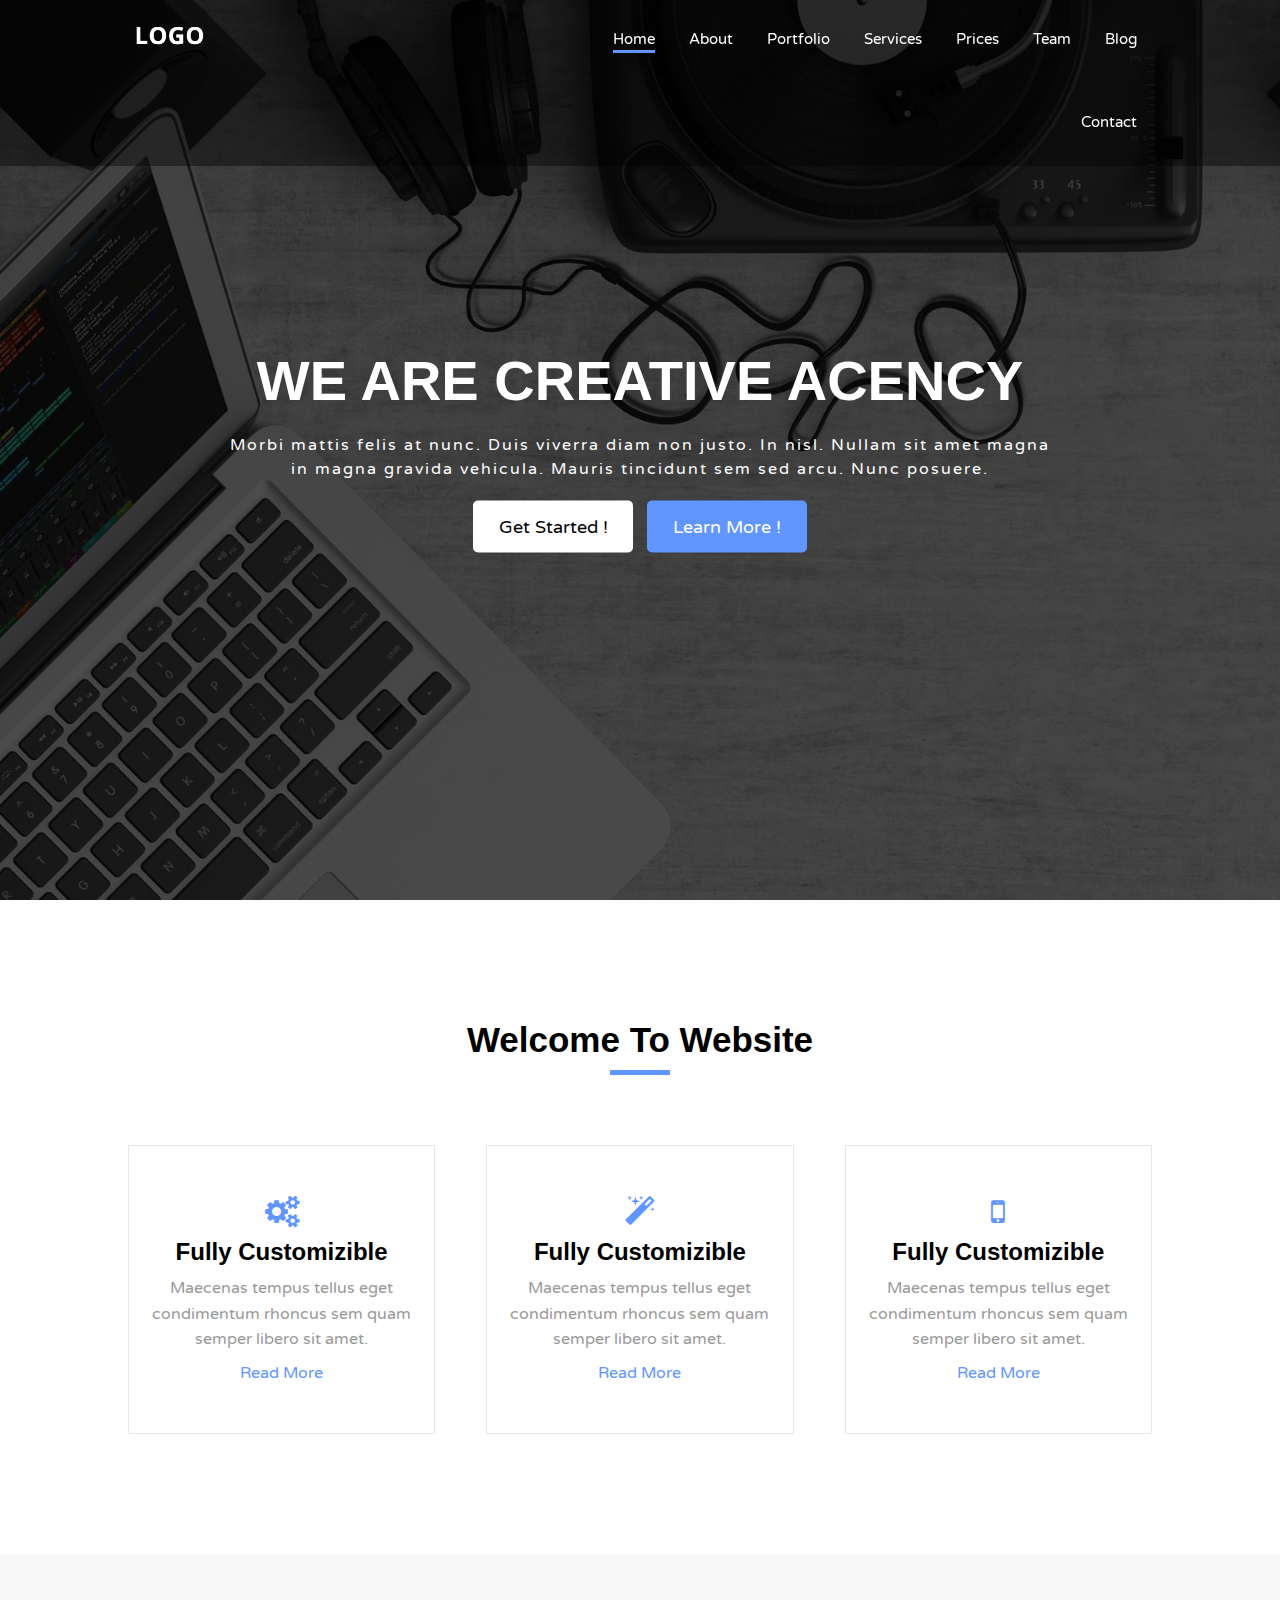
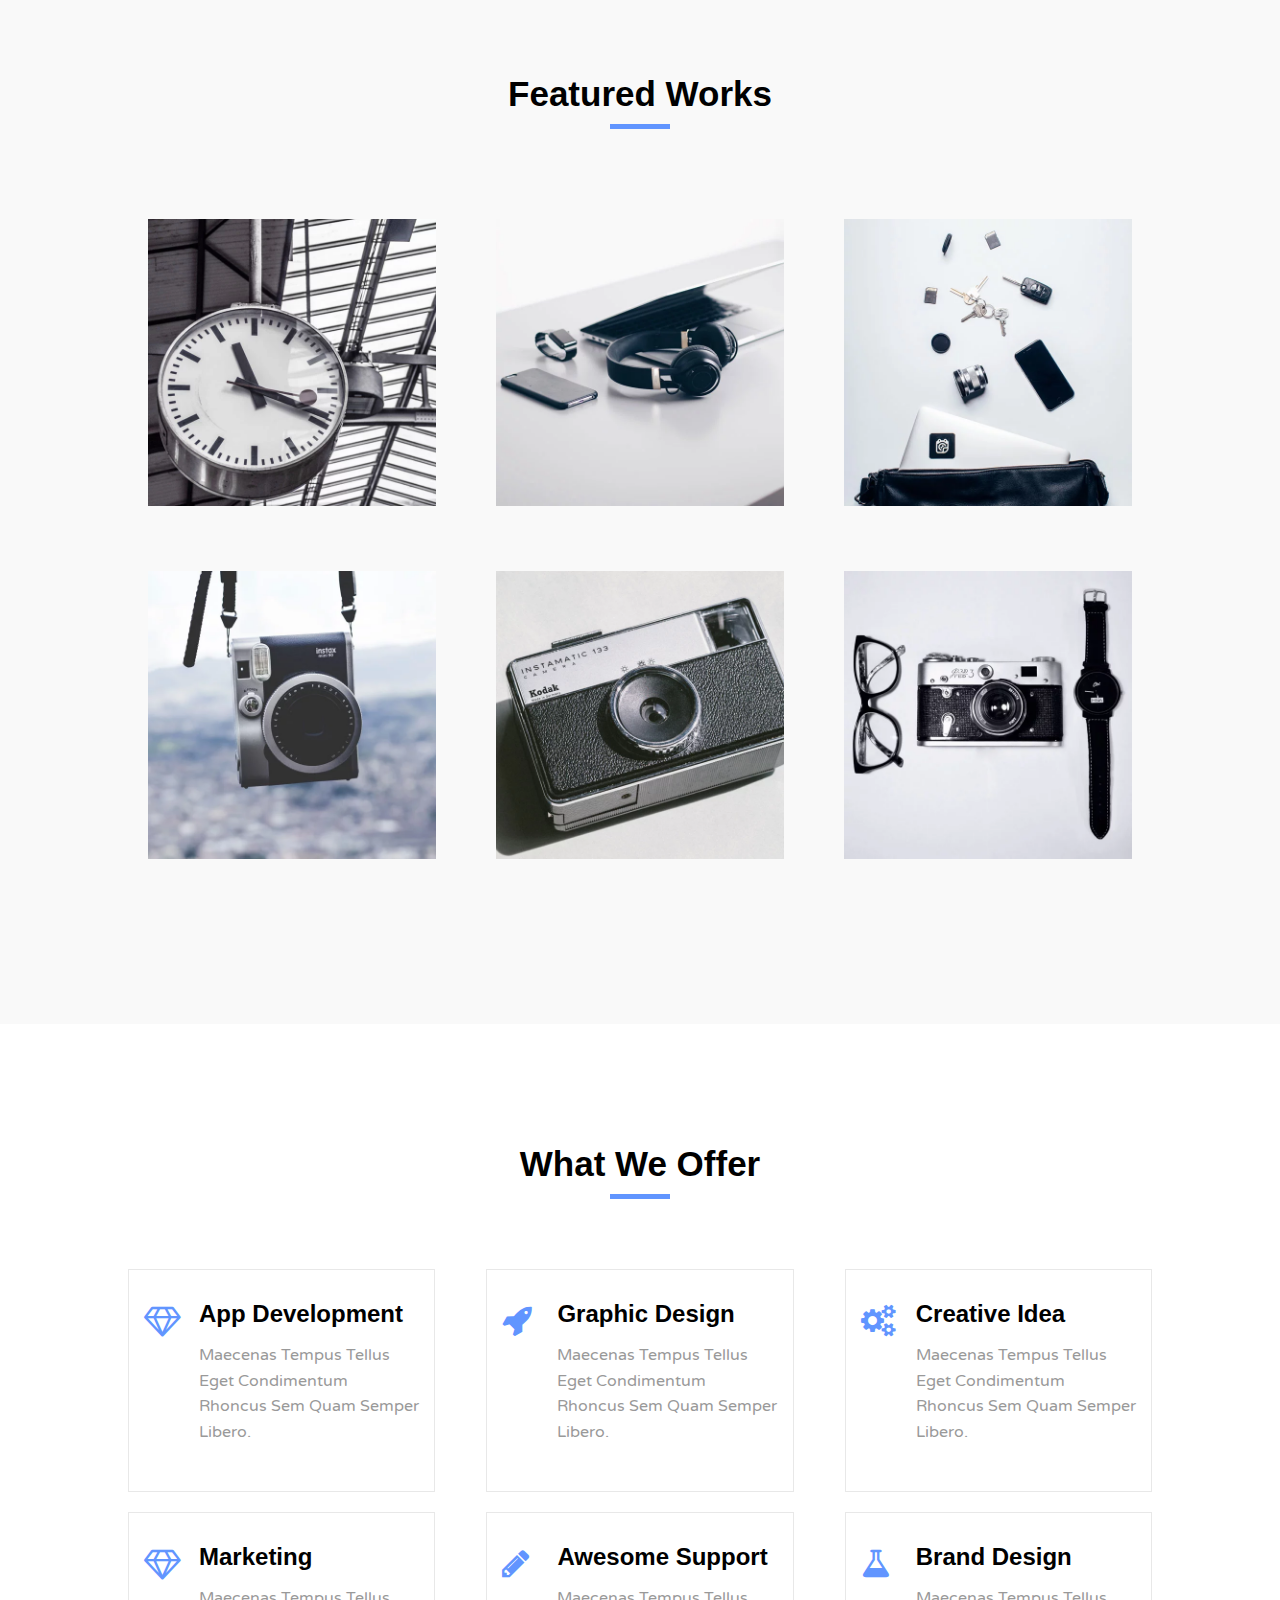
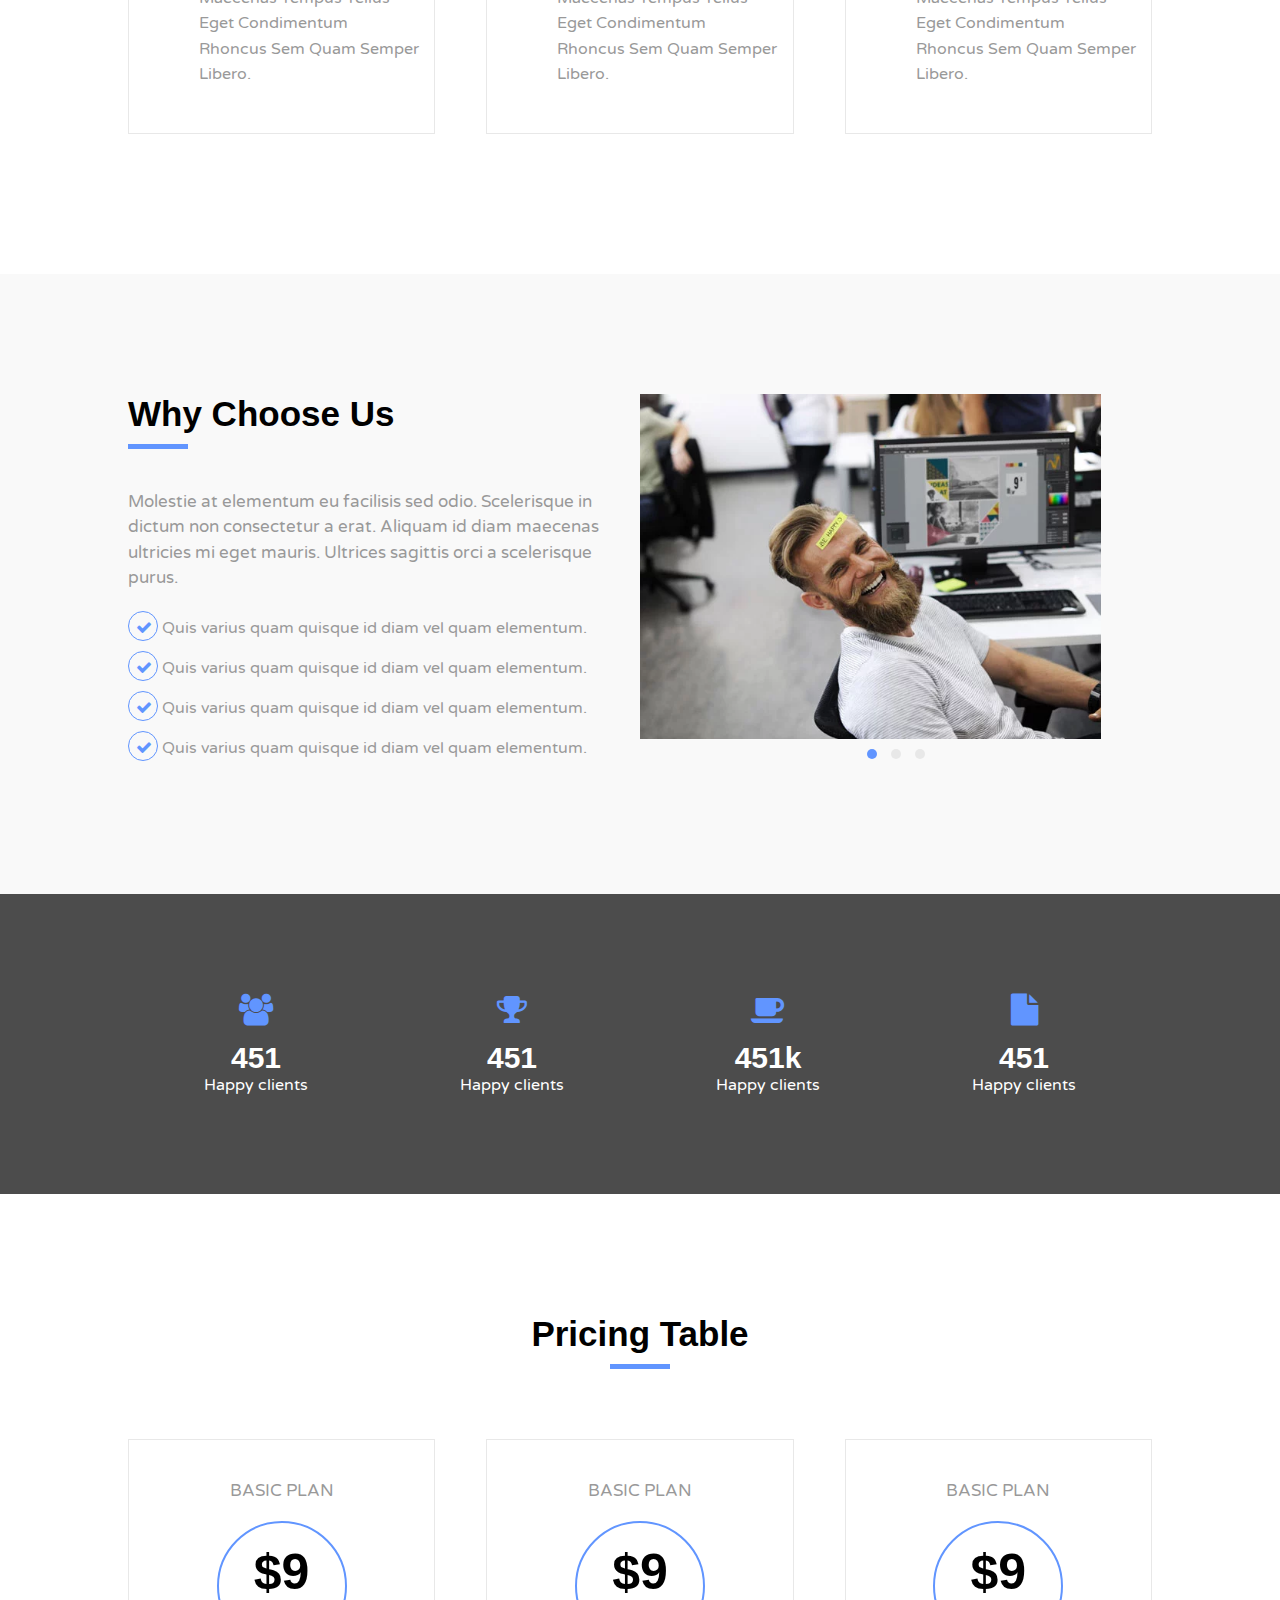
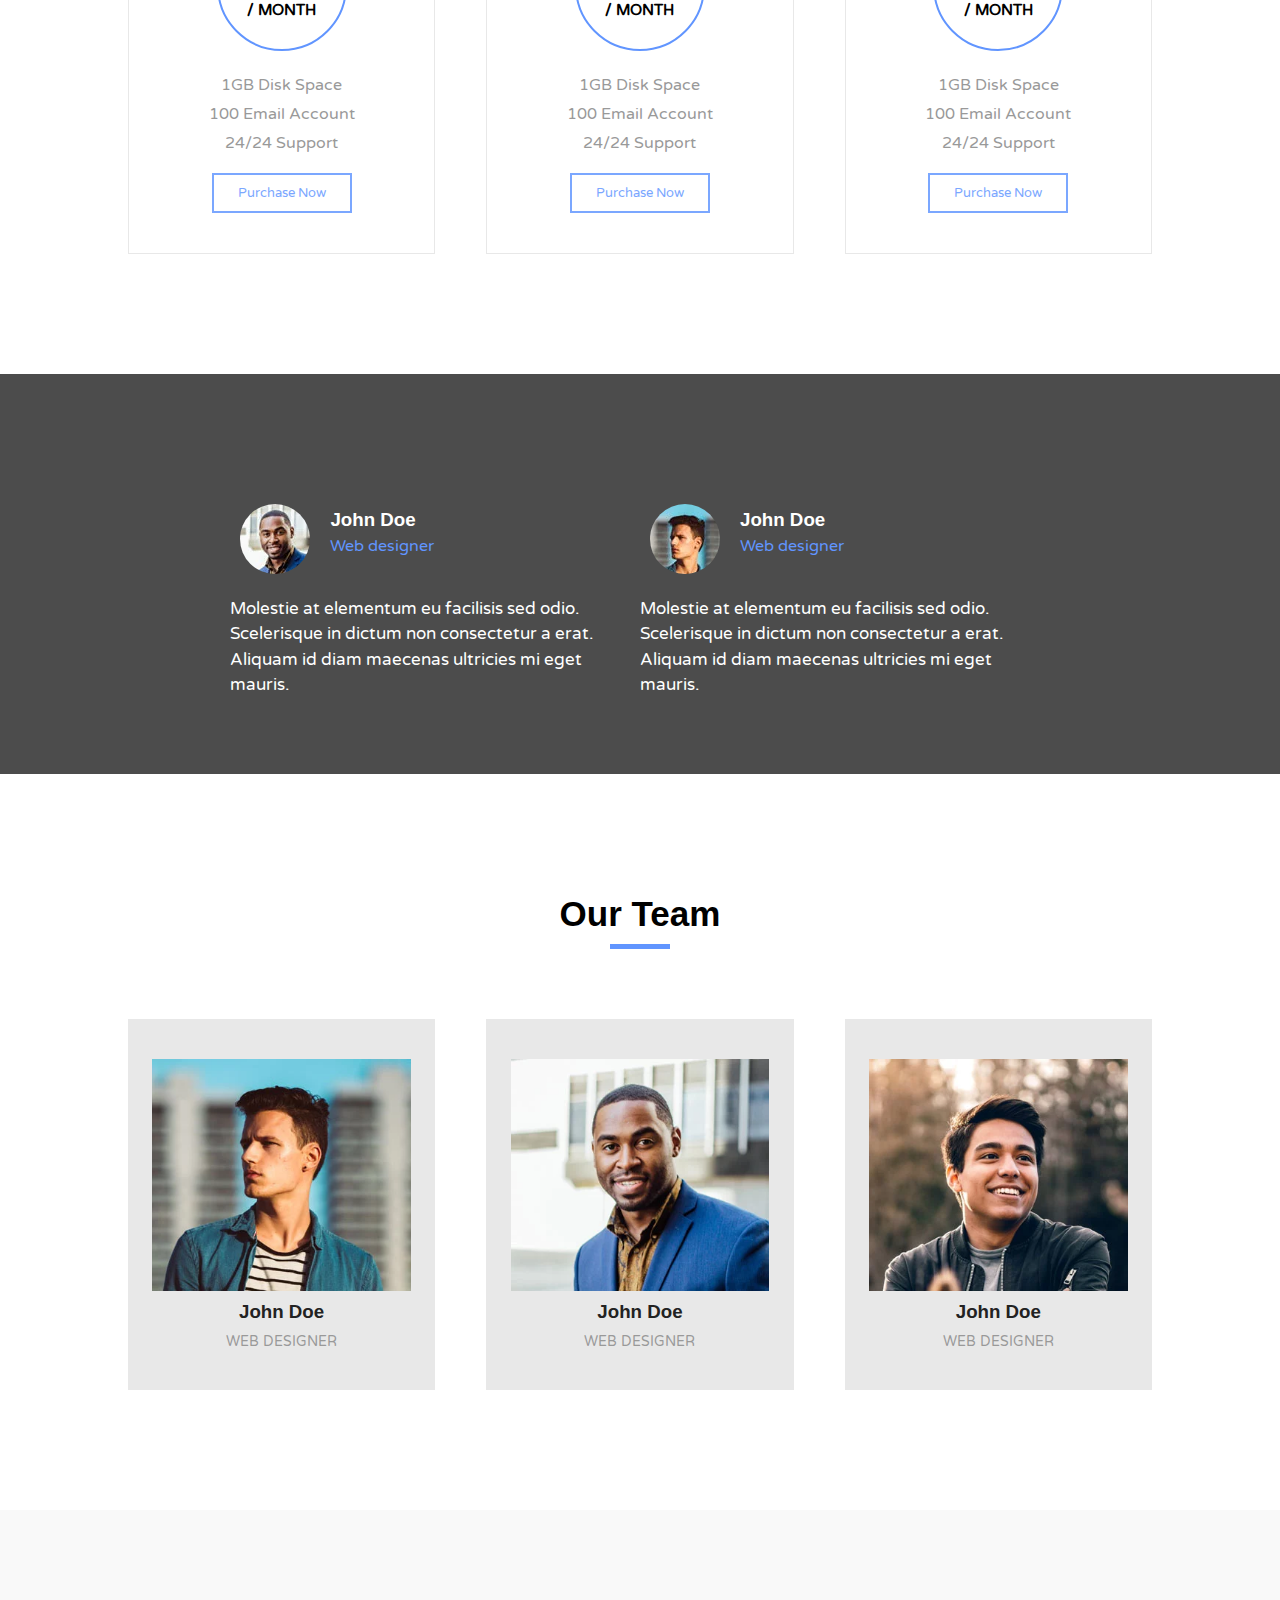
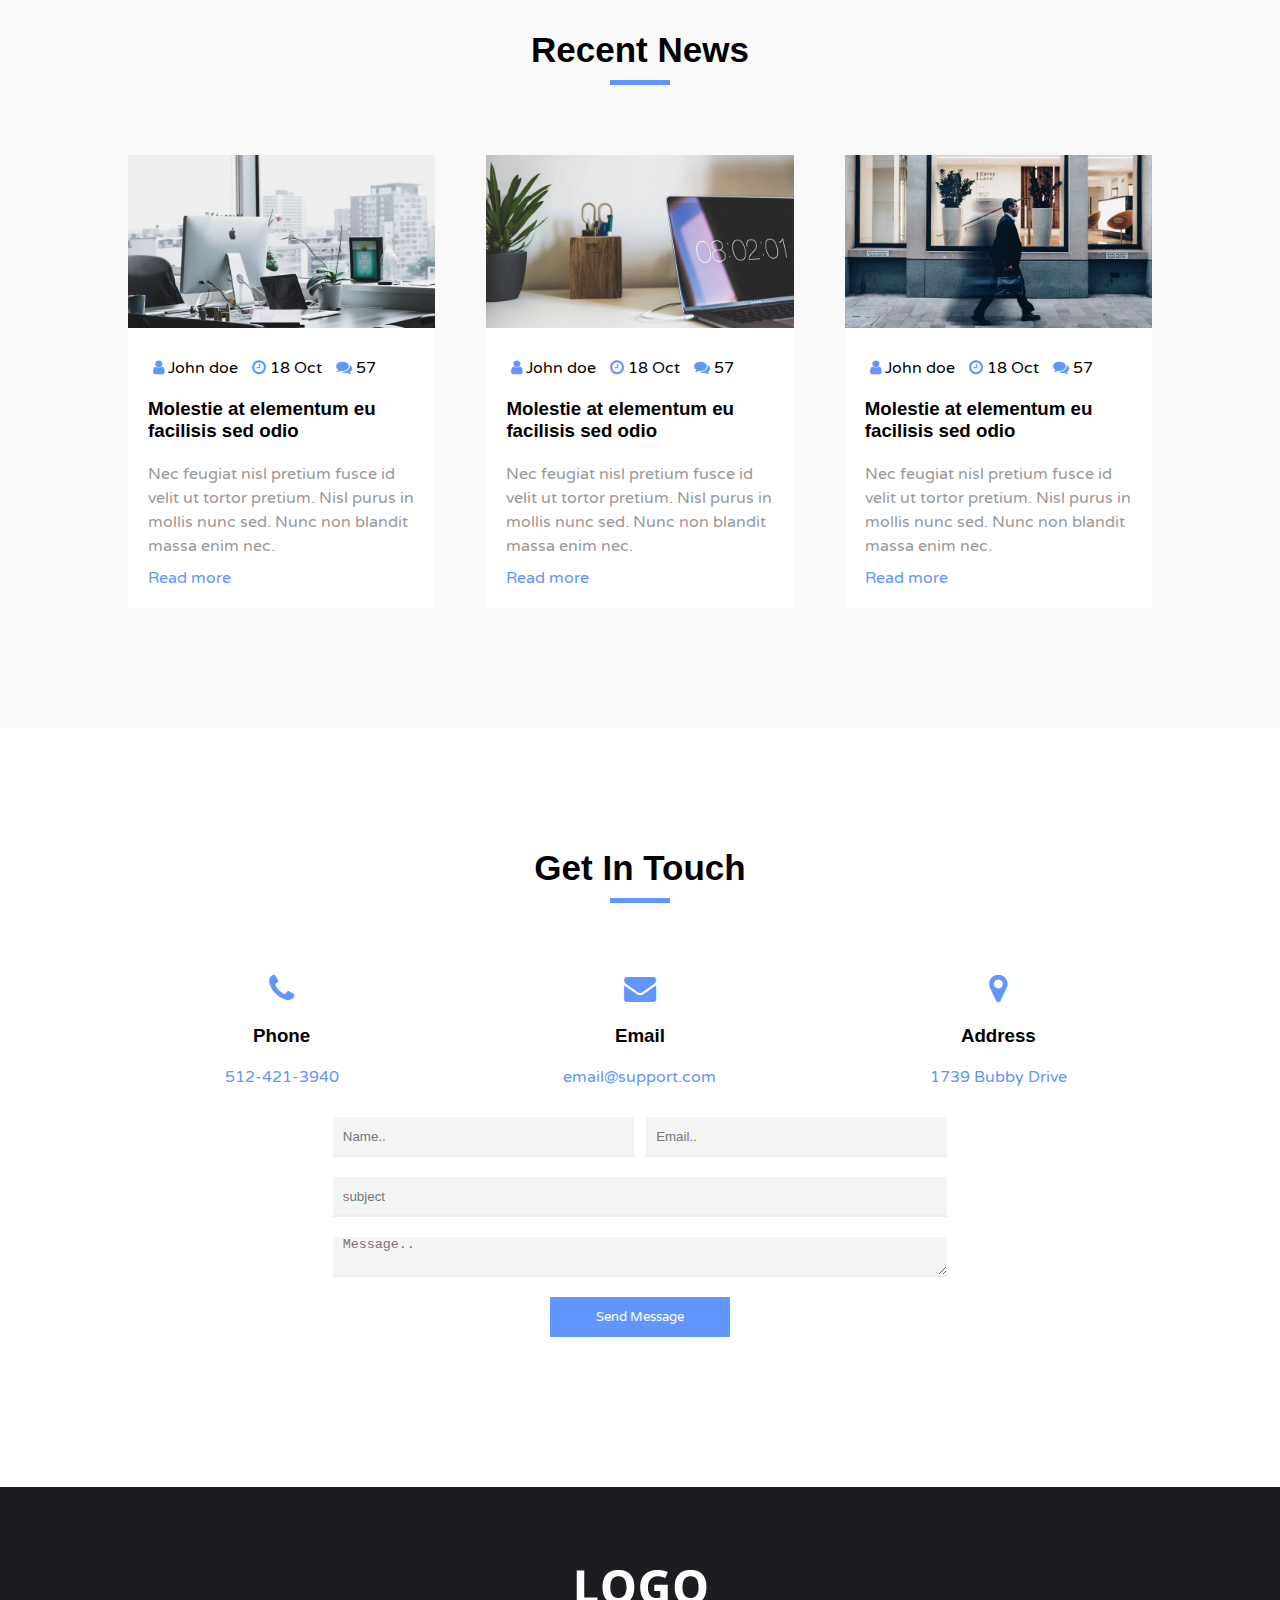
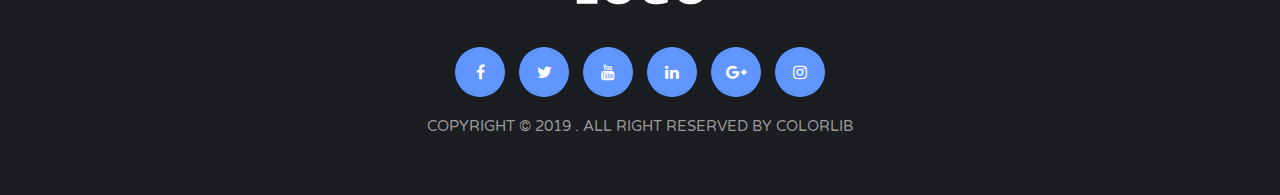
==== index.html @ 3e75263b "commit" ====
<html>
    <head>
        <meta charset="utf-8">
        <meta name="keywords" content="" />
        <meta name="description" content="" />
        <title> Template LOGO </title>

        <!-- Font -->
        <link href="https://fonts.googleapis.com/css?family=Varela+Round&display=swap" rel="stylesheet">
        
        <!-- Css Files -->
        <link rel="stylesheet" href="css/font-awesome.min.css">
        <link rel="stylesheet" href="css/service.css">
        <link rel="stylesheet" href="css/offer.css">
        <link rel="stylesheet" href="css/style.css">
        <link rel="stylesheet" href="css/utils.css">
    </head>

    <body>

        <!-- Header -->
        <div class="header">
            <div class="container">
                <div class="header-content">
                    <div class="logo">
                        <img src="images/logo-alt.webp" alt="Logo Image" draggable="false">
                    </div>
                    <ul class="nav">
                        <li> <a href="#" class="active">Home</a> </li>
                        <li> <a href="#">About</a> </li>
                        <li> <a href="#">Portfolio</a> </li>
                        <li> <a href="#">Services</a> </li>
                        <li> <a href="#">Prices</a> </li>
                        <li> <a href="#">Team</a> </li>
                        <li class="dropdown"> 
                            <a href="#">Blog</a> 
                            <ul class="dropdown-menu">
                                <li> <a href="ultra.html">Ultra Profile</a> </li>
                            </ul>
                        </li>
                        <li> <a href="#">Contact</a> </li>
                    </ul>
                    <div class="clear"></div>
                </div> <!-- ./header-content -->
            </div> <!-- ./container -->
        </div> <!-- ./header -->

        <!-- Home Section -->
        <div class="home">
            <div class="overlay">
                <div class="home-content">

                    <h1 class="title"> we are creative acency </h1>
                    <p class="home-desc">
                        Morbi mattis felis at nunc. Duis viverra diam non justo. In nisl. Nullam sit amet magna in magna gravida vehicula. Mauris tincidunt sem sed arcu. Nunc posuere.
                    </p>
                    <button class="btn btn-start hover-opacity">Get Started !</button>
                    <button class="btn btn-learn hover-opacity">Learn More !</button>

                </div> <!-- ./home-content -->
            </div> <!-- ./overlay -->
        </div> <!-- ./home -->

        <!-- About Section -->
        <div class="about pd-y">
            <div class="section-header mg-b-20 ">
                <h2 class="section-title mg-b-10">welcome to website</h2>
                <span class="line"></span>
            </div> <!-- ./section-header -->

            <div class="container">
                <div class="about-content">
                    <div class="about-item ltr-effect">
                        <i class="icon fa fa-cogs fa-2x"></i>
                        <h2 class="about-item-title">fully customizible</h2>
                        <p class="about-item-desc">
                            Maecenas tempus tellus eget condimentum rhoncus sem quam semper libero sit amet.
                        </p>
                        <a href="#" class="about-item-link">read more</a>
                    </div> <!-- ./about-item -->
                    <div class="about-item ltr-effect mg">
                        <i class="icon fa fa-magic fa-2x"></i>
                        <h2 class="about-item-title">fully customizible</h2>
                        <p class="about-item-desc">
                            Maecenas tempus tellus eget condimentum rhoncus sem quam semper libero sit amet.
                        </p>
                        <a href="#" class="about-item-link">read more</a>
                    </div> <!-- ./about-item -->
                    <div class="about-item ltr-effect">
                        <i class="icon fa fa-mobile fa-2x"></i>
                        <h2 class="about-item-title">fully customizible</h2>
                        <p class="about-item-desc">
                            Maecenas tempus tellus eget condimentum rhoncus sem quam semper libero sit amet.
                        </p>
                        <a href="#" class="about-item-link">read more</a>
                    </div> <!-- ./about-item -->
                </div> <!-- ./about-content -->
            </div> <!-- ./container -->
        </div> <!-- ./about -->

        <!-- Portfolio Section -->
        <div class="portfolio pd-y bg-gray">
            <div class="section-header mg-b-20 ">
                <h2 class="section-title mg-b-10">featured works</h2>
                <span class="line"></span>
            </div>

            <div class="container">
                <div class="portfolio-content">
                    <div class="portfolio-item">
                        <img src="images/work/work1.webp" alt="">

                        <div class="layer-content">
                            <div class="layer-info">
                                <span class="category">category</span>
                                <h3 class="layer-content-title">Lorem, ipsum dolor.</h3>
                                <a href="#"><i class="fa fa-edit"></i></a>
                                <a href="#"><i class="fa fa-search"></i></a>
                            </div>
                        </div> <!-- ./layer-content -->
                    </div> <!-- ./portfolio-item -->
                    <div class="portfolio-item mg">
                        <img src="images/work/work2.webp" alt="">
                        <div class="layer-content">
                            <div class="layer-info">
                                <span class="category">category</span>
                                <h3 class="layer-content-title">Lorem, ipsum dolor.</h3>
                                <a href="#"><i class="fa fa-edit"></i></a>
                                <a href="#"><i class="fa fa-search"></i></a>
                            </div>
                        </div> <!-- ./layer-content -->
                    </div> <!-- ./portfolio-item -->
                    <div class="portfolio-item">
                        <img src="images/work/work3.webp" alt="">
                        <div class="layer-content">
                            <div class="layer-info">
                                <span class="category">category</span>
                                <h3 class="layer-content-title">Lorem, ipsum dolor.</h3>
                                <a href="#"><i class="fa fa-edit"></i></a>
                                <a href="#"><i class="fa fa-search"></i></a>
                            </div>
                        </div> <!-- ./layer-content -->
                    </div> <!-- ./portfolio-item -->
                    <div class="portfolio-item">
                        <img src="images/work/work4.webp" alt="">
                        <div class="layer-content">
                            <div class="layer-info">
                                <span class="category">category</span>
                                <h3 class="layer-content-title">Lorem, ipsum dolor.</h3>
                                <a href="#"><i class="fa fa-edit"></i></a>
                                <a href="#"><i class="fa fa-search"></i></a>
                            </div>
                        </div> <!-- ./layer-content -->
                    </div> <!-- ./portfolio-item -->
                    <div class="portfolio-item mg">
                        <img src="images/work/work5.webp" alt="">
                        <div class="layer-content">
                            <div class="layer-info">
                                <span class="category">category</span>
                                <h3 class="layer-content-title">Lorem, ipsum dolor.</h3>
                                <a href="#"><i class="fa fa-edit"></i></a>
                                <a href="#"><i class="fa fa-search"></i></a>
                            </div>
                        </div> <!-- ./layer-content -->
                    </div> <!-- ./portfolio-item -->
                    <div class="portfolio-item">
                        <img src="images/work/work6.webp" alt="">
                        <div class="layer-content">
                            <div class="layer-info">
                                <span class="category">category</span>
                                <h3 class="layer-content-title">Lorem, ipsum dolor.</h3>
                                <a href="#"><i class="fa fa-edit"></i></a>
                                <a href="#"><i class="fa fa-search"></i></a>
                            </div>
                        </div> <!-- ./layer-content -->
                    </div> <!-- ./portfolio-item -->
                </div> <!-- ./portfolio-content -->
            </div> <!-- ./container -->
        </div>

        <!-- Offer Section -->
        <div class="offer pd-y">
            <div class="section-header mg-b-20">
                <h2 class="section-title mg-b-10">what we offer</h2>
                <span class="line"></span>
            </div> <!-- ./section-header -->
            <div class="container">
                <div class="offer-content">
                    <div class="offer-item ltr-effect">
                        <i class="icon fa fa-diamond fa-2x"></i>
                        <h2 class="offer-item-title">app development</h2>
                        <p class="offer-item-desc"> Maecenas tempus tellus eget condimentum rhoncus sem quam semper libero.</p>
                    </div> <!-- ./offer-item -->
                    <div class="offer-item mg ltr-effect">
                        <i class="icon fa fa-rocket fa-2x"></i>
                        <h2 class="offer-item-title">graphic design</h2>
                        <p class="offer-item-desc"> Maecenas tempus tellus eget condimentum rhoncus sem quam semper libero.</p>
                    </div> <!-- ./offer-item -->
                    <div class="offer-item ltr-effect">
                        <i class="icon fa fa-cogs fa-2x"></i>
                        <h2 class="offer-item-title">creative idea</h2>
                        <p class="offer-item-desc"> Maecenas tempus tellus eget condimentum rhoncus sem quam semper libero.</p>
                    </div> <!-- ./offer-item -->
                    <div class="offer-item ltr-effect">
                        <i class="icon fa fa-diamond fa-2x"></i>
                        <h2 class="offer-item-title">marketing</h2>
                        <p class="offer-item-desc"> Maecenas tempus tellus eget condimentum rhoncus sem quam semper libero.</p>
                    </div> <!-- ./offer-item -->
                    <div class="offer-item mg ltr-effect">
                        <i class="icon fa fa-pencil fa-2x"></i>
                        <h2 class="offer-item-title">awesome support</h2>
                        <p class="offer-item-desc"> Maecenas tempus tellus eget condimentum rhoncus sem quam semper libero.</p>
                    </div> <!-- ./offer-item -->
                    <div class="offer-item ltr-effect">
                        <i class="icon fa fa-flask fa-2x"></i>
                        <h2 class="offer-item-title">brand design</h2>
                        <p class="offer-item-desc"> Maecenas tempus tellus eget condimentum rhoncus sem quam semper libero.</p>
                    </div> <!-- ./offer-item -->
                </div> <!-- ./offer-content -->
            </div> <!-- ./container -->
        </div> <!-- ./offer -->

        <!-- Services Section -->
        <div class="service pd-y bg-gray">
            <div class="container">
                <div class="service-item">
                    <div class="section-header mg-b-20 ">
                        <h2 class="section-title mg-b-10">Why Choose Us</h2>
                        <span class="line"></span>
                    </div> <!-- ./service-header -->
                    <p class="service-item-desc">
                        Molestie at elementum eu facilisis sed odio. Scelerisque in dictum non consectetur a erat. Aliquam id diam maecenas ultricies mi eget mauris. Ultrices sagittis orci a scelerisque purus.
                    </p>
                    <ul class="service-list">
                        <li> <i class="fa fa-check fa-fw"></i>   Quis varius quam quisque id diam vel quam elementum.</li>
                        <li> <i class="fa fa-check fa-fw"></i>   Quis varius quam quisque id diam vel quam elementum.</li>
                        <li> <i class="fa fa-check fa-fw"></i>   Quis varius quam quisque id diam vel quam elementum.</li>
                        <li> <i class="fa fa-check fa-fw"></i>   Quis varius quam quisque id diam vel quam elementum.</li>
                    </ul> <!-- ./service-list -->
                </div> <!-- ./service-item -->
                <div class="service-item">
                    <div class="service-item-img">
                        <img src="images/about/about1.webp" alt="">
                    </div>
                    <ul class="service-bollets">
                        <li class="active"></li>
                        <li></li>
                        <li></li>
                    </ul>
                </div>
                <div class="clear"></div>
            </div><!-- ./container -->
        </div> <!-- ./service -->
        
        <!-- number Section -->
        <div class="numbers">
            <div class="overlay">
                <div class="container">
                    <div class="numbers-items">
                        <div class="number-item">
                            <i class="icon fa fa-users fa-2x"></i>
                            <h3 class="number-item-title"> 451 </h3>
                            <span class="number-item-text">Happy clients</span>
                        </div>
                        <div class="number-item">
                            <i class="icon fa fa-trophy fa-2x"></i>
                            <h3 class="number-item-title"> 451 </h3>
                            <span class="number-item-text">Happy clients</span>
                        </div>
                        <div class="number-item">
                            <i class="icon fa fa-coffee fa-2x"></i>
                            <h3 class="number-item-title"> 451k </h3>
                            <span class="number-item-text">Happy clients</span>
                        </div>
                        <div class="number-item">
                            <i class="icon fa fa-file fa-2x"></i>
                            <h3 class="number-item-title"> 451 </h3>
                            <span class="number-item-text">Happy clients</span>
                        </div>
                    </div> <!-- ./numbers-items -->
                </div> <!-- ./container -->
            </div> <!-- ./overlay -->
        </div> <!-- ./number -->

        <!-- Pricing section -->
        <div class="pricing pd-y">
            <div class="section-header mg-b-20 ">
                <h2 class="section-title mg-b-10">pricing table</h2>
                <span class="line"></span>
            </div>
            <div class="container">
                <div class="pricing-plans">
                    <div class="pricing-item tb-effect">
                        <span class="pricing-item-text">Basic Plan</span>
                        <div class="pricint-item-permonth">
                            <h3 class="doller">$9</h3>
                            <span class="month">/ month</span>
                        </div>
                        <ul class="pricing-list">
                            <li>1GB Disk Space</li>
                            <li>100 Email Account</li>
                            <li>24/24 Support</li>
                        </ul>
                        <button class="pricing-item-purchase">Purchase Now</button>
                    </div> <!-- ./pricing-item -->
                    <div class="pricing-item mg tb-effect">
                        <span class="pricing-item-text">Basic Plan</span>
                        <div class="pricint-item-permonth">
                            <h3 class="doller">$9</h3>
                            <span class="month">/ month</span>
                        </div>
                        <ul class="pricing-list">
                            <li>1GB Disk Space</li>
                            <li>100 Email Account</li>
                            <li>24/24 Support</li>
                        </ul>
                        <button class="pricing-item-purchase">Purchase Now</button>
                    </div> <!-- ./pricing-item -->
                    <div class="pricing-item tb-effect">
                        <span class="pricing-item-text">Basic Plan</span>
                        <div class="pricint-item-permonth">
                            <h3 class="doller">$9</h3>
                            <span class="month">/ month</span>
                        </div>
                        <ul class="pricing-list">
                            <li>1GB Disk Space</li>
                            <li>100 Email Account</li>
                            <li>24/24 Support</li>
                        </ul>
                        <button class="pricing-item-purchase">Purchase Now</button>
                    </div> <!-- ./pricing-item -->
                </div> <!-- ./pricing-plans -->
            </div> <!-- ./container -->
        </div> <!-- ./pricing -->

        <!-- Testimonail Section -->
        <div class="testimonail">
            <div class="overlay">
                <div class="container">
                    <div class="testimonail-content">
                        <div class="testimonail-item">
                            <div class="testimonail-toplayer">
                                <img src="images/Testimonial/perso1.webp" alt="">
                                <h3>John Doe</h3>
                                <span>Web designer</span>
                            </div>
                            <p class="testimonail-desc">
                                Molestie at elementum eu facilisis sed odio. Scelerisque in dictum non consectetur a erat. Aliquam id diam maecenas ultricies mi eget mauris.
                            </p>
                        </div> <!-- ./testimonail-item -->
                        <div class="testimonail-item">
                            <div class="testimonail-toplayer">
                                <img src="images/Testimonial/perso2.webp" alt="">
                                <h3>John Doe</h3>
                                <span>Web designer</span>
                            </div>
                            <p class="testimonail-desc">
                                Molestie at elementum eu facilisis sed odio. Scelerisque in dictum non consectetur a erat. Aliquam id diam maecenas ultricies mi eget mauris.
                            </p>
                        </div> <!-- ./testimonail-item -->
                    </div> <!-- ./testimonail-content -->
                </div> <!-- ./container -->
            </div> <!-- ./overlay -->
        </div> <!-- ./testimonail -->

        <!-- Team Section-->
        <div class="team pd-y">
            <div class="section-header mg-b-20 ">
                <h2 class="section-title mg-b-10">our team</h2>
                <span class="line"></span>
            </div> <!-- ./section-header -->
            <div class="container">
                <div class="team-content">
                    <div class="team-item tb-effect">
                        <div class="team-img">
                            <img src="images/team/team1.webp" alt="">
                            <div class="team-overlay">
                                <a href="#"> <i class="fa fa-facebook"></i> </a>
                                <a href="#"> <i class="fa fa-twitter"></i> </a>
                                <a href="#"> <i class="fa fa-linkedin"></i> </a>
                            </div>
                        </div>
                        <div class="team-info">
                            <h3 class="team-info-title">John Doe</h3>
                            <span class="team-info-text">Web Designer</span>
                        </div>
                    </div> <!-- ./team-item -->
                    <div class="team-item tb-effect mg">
                        <div class="team-img">
                            <img src="images/team/team2.webp" alt="">
                            <div class="team-overlay">
                                <a href="#"> <i class="fa fa-facebook"></i> </a>
                                <a href="#"> <i class="fa fa-twitter"></i> </a>
                                <a href="#"> <i class="fa fa-linkedin"></i> </a>
                            </div>
                        </div>
                        <div class="team-info">
                            <h3 class="team-info-title">John Doe</h3>
                            <span class="team-info-text">Web Designer</span>
                        </div>
                    </div> <!-- ./team-item -->
                    <div class="team-item tb-effect">
                        <div class="team-img">
                            <img src="images/team/team3.webp" alt="">
                            <div class="team-overlay">
                                <a href="#"> <i class="fa fa-facebook"></i> </a>
                                <a href="#"> <i class="fa fa-twitter"></i> </a>
                                <a href="#"> <i class="fa fa-linkedin"></i> </a>
                            </div>
                        </div>
                        <div class="team-info">
                            <h3 class="team-info-title">John Doe</h3>
                            <span class="team-info-text">Web Designer</span>
                        </div>
                    </div> <!-- ./team-item -->
                </div> <!-- ./team-content -->
            </div> <!-- ./container -->
        </div> <!-- ./team -->

        <!-- Blog Section -->
        <div class="blog pd-y bg-gray">
            <div class="section-header mg-b-20 ">
                <h2 class="section-title mg-b-10">recent news</h2>
                <span class="line"></span>
            </div>

            <div class="container">
                <div class="blog-content">
                    <div class="blog-item">
                        <div class="blog-item-img">
                            <img src="images/blog/blog1.webp" alt="">
                        </div>
                        <div class="blog-info">
                            <ul class="blog-list">
                                <li>
                                    <i class="fa fa-user"></i>
                                    John doe
                                </li>
                                <li>
                                    <i class="fa fa-clock-o"></i>
                                    18 Oct
                                </li>
                                <li>
                                    <i class="fa fa-comments"></i>
                                    57
                                </li>
                            </ul> <!-- ./blog-list -->
                            <h3 class="blog-title">Molestie at elementum eu facilisis sed odio</h3>
                            <p class="blog-desc">Nec feugiat nisl pretium fusce id velit ut tortor pretium. Nisl purus in mollis nunc sed. Nunc non blandit massa enim nec.</p>
                            <a href="#" class="blog-link">Read more</a>
                        </div> <!-- ./blog-inf -->
                    </div> <!-- ./blog-item -->
                    <div class="blog-item mg">
                        <div class="blog-item-img">
                            <img src="images/blog/blog2.webp" alt="">
                        </div>
                        <div class="blog-info">
                            <ul class="blog-list">
                                <li>
                                    <i class="fa fa-user"></i>
                                    John doe
                                </li>
                                <li>
                                    <i class="fa fa-clock-o"></i>
                                    18 Oct
                                </li>
                                <li>
                                    <i class="fa fa-comments"></i>
                                    57
                                </li>
                            </ul> <!-- ./blog-list -->
                            <h3 class="blog-title">Molestie at elementum eu facilisis sed odio</h3>
                            <p class="blog-desc">Nec feugiat nisl pretium fusce id velit ut tortor pretium. Nisl purus in mollis nunc sed. Nunc non blandit massa enim nec.</p>
                            <a href="#" class="blog-link">Read more</a>
                        </div> <!-- ./blog-inf -->
                    </div> <!-- ./blog-item -->
                    <div class="blog-item">
                        <div class="blog-item-img">
                            <img src="images/blog/blog3.webp" alt="">
                        </div>
                        <div class="blog-info">
                            <ul class="blog-list">
                                <li>
                                    <i class="fa fa-user"></i>
                                    John doe
                                </li>
                                <li>
                                    <i class="fa fa-clock-o"></i>
                                    18 Oct
                                </li>
                                <li>
                                    <i class="fa fa-comments"></i>
                                    57
                                </li>
                            </ul> <!-- ./blog-list -->
                            <h3 class="blog-title">Molestie at elementum eu facilisis sed odio</h3>
                            <p class="blog-desc">Nec feugiat nisl pretium fusce id velit ut tortor pretium. Nisl purus in mollis nunc sed. Nunc non blandit massa enim nec.</p>
                            <a href="#" class="blog-link">Read more</a>
                        </div> <!-- ./blog-inf -->
                    </div> <!-- ./blog-item -->
                </div> <!-- ./blog-content -->
            </div> <!-- ./container -->
        </div> <!-- ./blog -->

        <!-- Contact Section -->
        <div class="contact pd-y">
            <div class="section-header mg-b-20 ">
                <h2 class="section-title mg-b-10">Get In Touch</h2>
                <span class="line"></span>
            </div>
            <div class="container">
                <div class="getintouch-items">
                    <div class="item">
                        <i class="fa fa-phone fa-2x"></i>
                        <h3 class="item-title">Phone</h3>
                        <span class="item-text">512-421-3940</span>
                    </div>
                    <div class="item mg">
                        <i class="fa fa-envelope fa-2x"></i>
                        <h3 class="item-title">Email</h3>
                        <span class="item-text">email@support.com</span>
                    </div>
                    <div class="item">
                        <i class="fa fa-map-marker fa-2x"></i>
                        <h3 class="item-title">Address</h3>
                        <span class="item-text">1739 Bubby Drive</span>
                    </div>
                </div>
                <form action="">
                    <div class="two-inputs">
                        <input type="text" placeholder="Name..">
                        <input type="text" placeholder="Email..">
                    </div>
                    <input type="text" placeholder="subject">
                    <textarea cols="30" rows="10" placeholder="Message.."></textarea>
                    <input type="submit" value="Send Message">
                </form>
            </div>
        </div> 
        <!-- Footer Section -->
        <div class="footer">
            <img src="images/logo-alt.webp" alt="">
            <ul class="footer-links">
                <li><a href="#" class="hover-opacity"><i class="fa fa-facebook"></i></a></li>
                <li><a href="#" class="hover-opacity"><i class="fa fa-twitter"></i></a></li>
                <li><a href="#" class="hover-opacity"><i class="fa fa-youtube"></i></a></li>
                <li><a href="#" class="hover-opacity"><i class="fa fa-linkedin"></i></a></li>
                <li><a href="#" class="hover-opacity"><i class="fa fa-google-plus"></i></a></li>
                <li><a href="#" class="hover-opacity"><i class="fa fa-instagram"></i></a></li>
            </ul>
            <p class="copyright">copyright &copy; 2019 . all right reserved by colorlib</p>
        </div>
    </body>
</html>
---- css/service.css ----
/* Service Section */
.service-item {
    width: 50%;
    float: left;
}

.service-item .section-header {
    text-align: left
}

.service-item .section-header .line {
    margin: 0 0 40px 0 
}

.service-item-desc {
    padding-right: 20px;
    color: #999;
    line-height: 1.5;
    font-size: 17px;
    margin-bottom: 20px;
}

.service-list {
    list-style: none
}

.service-list li {
    margin-bottom: 10px;
    color: #999
}

.service-list li i {
    border: 1px solid var(--mainColor);
    color: var(--mainColor);
    width: 30px;
    height: 30px;
    padding: 7px;
    border-radius: 50%;
}

.service-item-img img {
    width: 90%;
}

.service-bollets {
    list-style: none;
    text-align: center
}

.service-bollets li {
    width: 10px;
    height: 10px;
    display: inline-block;
    background-color: #e8e8e8;
    margin: 10px 5px;
    border-radius: 50%;
}

.service-bollets li.active {
    background-color: var(--mainColor) 
}

.service-bollets li:hover {
    background-color: var(--mainColor) 
}
---- css/offer.css ----
/* Offer Section */
.offer {

}

.offer-content {
    overflow: hidden;
}

.offer-item {
    width: 30%;
    float: left;
    margin-bottom: 20px;
    border: 1px solid #e8e8e8;
    padding: 30px 15px 30px 70px;
    position: relative
}

.offer-item.mg {
    margin: 0 5%;
}

.offer-item .icon {
    position: absolute;
    left: 15px;
    top: 35px;
    color: var(--mainColor)
}

.offer-item-title {
    text-transform: capitalize;
    margin-bottom: 15px;
    transition: color 0.5s;
}

.offer-item-desc {
    text-transform: capitalize;
    margin-bottom: 15px;
    line-height: 1.6;
    color: #999
}

.offer-item:hover .offer-item-title {
    color: #fff;
}
---- css/style.css ----
/*
    1- Common Styles
    2- General Styles
    3- Sections
        3.0 Header Section
        3.1 Home Section 
        3.2 About Section 
        3.3 Portfolio Section 
        3.4 Service Section 
        3.5 Prices Section 
        3.6 Team Section 
        3.7 Blog Page
        3.8 Contact Section
        3.9 Footer Section 
*/


/* 1- Common styles */
/*
    - overlay
    - opacity hover
    - section header
    - section padding
    - hover effect 1 ( left to right )
    - hover effect 2 ( top to bottom ) 
*/
.overlay {
    position: absolute;
    width: 100%;
    height: 100%;
    top: 0;
    left: 0;
    background-color: rgba(0,0,0,0.7) 
}

.hover-opacity {
    transition: opacity .5s
}

.hover-opacity:hover {
    opacity: 0.8;
}

.ltr-effect ,
.tb-effect {
    position: relative;
}

.ltr-effect:after, .tb-effect:after {
    position: absolute;
    content: "";
    top: 0;
    left: 0;
    right: 0;
    bottom: 0;
    background: #333;
    z-index: -1;
}

.ltr-effect:after {
    width: 0;
    transition: width 0.5s
}

.tb-effect:after {
    height: 0;
    transition: height 0.5s
}

.ltr-effect:hover:after {
    width: 100%
}

.tb-effect:hover:after {
    height: 100%
}



/* 2- General Css Styles */
* {
    margin: 0;
    padding: 0;
    box-sizing: border-box;
}

:root {
    --mainColor : #6195ff;
    --grayColor : #999;
    --whiteColor: #fff;

}

.container {
    width: 80%;
    margin: auto;
}

body {
    font-family: 'Varela Round', sans-serif;
}

.clear {
    clear: both;
}

h1 , h2, h3, h4, h5, h6 {
    font-family: montserrat,sans-serif
}

button {
    font-family: inherit
}

ul {
    list-style: none;
}

a {
    text-decoration: none
}

.pd-y {
    padding: 120px 0
}

.section-header {
    text-align: center;
}

.section-header .section-title {
    font-size: 35px;
    text-transform: capitalize;
}

.section-header .line {
    display: block;
    height: 5px;
    width: 60px;
    margin: 0  auto 70px auto;
    background-color: var(--mainColor); 
}

/* 3- Sections Styles */
/* 3.0 Header Section */
.header {
    position: fixed;
    width: 100%;
    z-index: 10;
    background: rgba(0,0,0,0.4);
}

.header-content {
    /* overflow: hidden; to solve float problem */
}

.header .logo {
    width: 40%;
    float: left;
}

.header .logo img {
    width: 20%;
    margin-top: 15px;
}

.header .nav {
    width: 60%;
    float: left;
    list-style: none;
    text-align: right;
}

.header .nav > li {
    display: inline-block;
    text-align: right;
}

.header .nav > li > a {
    color: #fff;
    font-size: 15px;
    display: block;
    padding: 30px 15px;
}

.header .nav > li > a.active:after,
.header .nav > li > a:after {
    content: "";
    display: block;
    height: 3px;
    margin-top:2px;
    background-color: var(--mainColor);
    transition: width 0.5s;
}

.header .nav > li > a.active:after {
    width: 100%;
} 

.header .nav > li > a:after {
    width: 0;
} 

.header .nav > li > a:hover:after {
    width: 100%;
}

.dropdown {
    position: relative;
}

.dropdown-menu {
    position: absolute;
    background: var(--mainColor);
    width: 150px;
    text-align: center;
    left: -50%;
    top: 70%;
    opacity: 0;
    visibility: hidden;
    transition: opacity 0.5s
}

.dropdown-menu a {
    color: #fff;
    display: block;
    padding: 10px;
}

.dropdown:hover .dropdown-menu {
    opacity: 1;
    visibility: visible;
}

/* Home Section */
.home {
    height: 100vh;
    background-image: url(../images/background/background1.webp);
    background-size: cover; /* css3 */ 
    position: relative;
}

.home-content {
    position: absolute;
    width: 65%;
    top: 50%;
    left: 50%;
    transform: translate(-50%,-50%);
    text-align: center;
}

.home .title {
    color: #fff;
    font-size: 3.5rem;
    text-transform: uppercase
}

.home .home-desc {
    margin: 20px 0;
    color: #fff;
    letter-spacing: 2px;
    line-height: 1.5
}

.home .btn {
    min-width: 160px;
    padding: 15px 0;
    border-radius: 5px;
    border: 0;
    cursor: pointer;
    font-size: 18px;
}

.home .btn-start {
    margin-right: 10px;
    background-color: #fff;
}

.home .btn-learn {
    background-color: var(--mainColor);
    color: #fff;
}

/* About Section */
.about {
    
}

.about-content {
    overflow: hidden;
}

.about-item {
    width: 30%;
    float: left;
    text-align: center;
    border: 1px solid #e8e8e8;
    padding: 50px 20px
}

.about-item:hover .about-item-title {
    color: #fff
}

.about-item.mg {
    margin: 0 5%
}

.about-item .icon {
    color: var(--mainColor);
    margin-bottom: 10px;
}

.about-item-title {
    text-transform: capitalize;
    margin-bottom: 10px;
    transition: color 0.5s
} 

.about-item-desc {
    line-height: 1.6;
    margin-bottom: 10px;
    color: #999
}

.about-item-link {
    color: var(--mainColor);
    text-transform: capitalize
}

/* Portfolio Section */

.portfolio-content {
    overflow: hidden;
}

.portfolio-item {
    width: 32%;
    float: left;
    margin-bottom: 25px;
    position: relative;
    padding: 20px
}

.portfolio-item .layer-content {
    position: absolute;
    top: 0;
    left: 0;
    width: 100%;
    height: 100%;
    background-color: rgba(0,0,0,0.5);
    opacity: 0; 
    visibility: hidden;
    transition: opacity 0.2s
}

.portfolio-item:hover .layer-content {
    opacity: 1;
    visibility: visible;
}

.layer-content .layer-info {
    position: absolute;
    left: 50%;
    top: 50%;
    width: 80%;
    text-align: center;
    transform: translate(-50%,-50%) 
}

.layer-content .category {
    color: var(--mainColor);
    text-transform: uppercase;
    display: block;
    margin-bottom: 5px;
    position: relative;
    top: 10px;
    opacity: 0;
    transition: top 0.5s, opacity 0.5s;
    transition-delay: .2s
}

.layer-content-title {
    font-size: 20px;
    color: #fff;
    margin-bottom: 10px;
    position: relative;
    top: 10px;
    opacity: 0;
    transition: top 0.5s, opacity 0.5s;
    transition-delay: 0.3s
}

.layer-content a {
    color: #fff;
    position: relative;
    top: 10px;
    opacity: 0;
    transition: top 0.5s, opacity 0.5s;
    transition-delay: 0.3s
}

.layer-content a i {
    display: inline-block;
    width: 40px;
    height: 40px;
    line-height: 40px;
    background-color: var(--mainColor);
}

.portfolio-item:hover .layer-content-title,
.portfolio-item:hover .layer-content a,
.portfolio-item:hover .layer-content .category {
    top: 0;
    opacity: 1;
    visibility: visible
}

.portfolio-item.mg {
    margin: 0 2%
}

.portfolio-item img {
    width: 100%;
}


/* numbers Section */
.numbers {
    position: relative;
    background-image: url("../images/background/background2.webp") ;
    background-size: cover ;
    background-attachment:fixed ;
    height: 300px;
}

.numbers-items {
    overflow: hidden;
    padding: 100px 0;
}

.number-item {
    width: 25%;
    float: left;
    text-align: center;
}

.number-item .icon {
    color: var(--mainColor);
    margin-bottom: 15px;
}

.number-item-title {
    font-weight: bold;
    font-size: 30px;
    color: #fff;;
}

.number-item-text {
    color: #fff;
}
/* Prices Section */
.pricing {

}

.pricing-plans {
    overflow: hidden;
}

.pricing-item {
    width: 30%;
    float: left;
    padding: 40px 15px;
    border: 1px solid #e8e8e8;
    text-align: center;
}

.pricing-item.mg {
    margin: 0 5%;
}

.pricing-item-text {
    text-transform: uppercase;
    font-size: 17px;
    color:#999;
    transition: color 0.5s;
}

.pricint-item-permonth {
    width: 130px;
    height: 130px;
    transition: color 0.5s;
    padding: 20px 0;
    margin: 20px auto;
    border: 2px solid var(--mainColor);
    border-radius: 50%;
}

.pricint-item-permonth .doller {
    font-size: 50px;
}

.pricint-item-permonth .month {
    text-transform: uppercase;
    font-weight: bold;
    font-size: 15px;
}

.pricing-list {
    list-style: none;
}

.pricing-list li {
    color: #999;
    line-height: 1.8;
}

.pricing-item-purchase {
    background: none;
    border: 0;
    display: block;
    width: 140px;
    border: 2px solid #7ba7ff;
    padding: 10px;
    margin: 15px auto 0 auto;
    color: #7ba7ff;
}

.pricing-item:hover .pricint-item-permonth {
    color: #fff;
}


.pricing-item:hover .pricing-item-text {
    color: var(--mainColor);
}


/*testimonail section */
.testimonail {
    position: relative;
    background-image: url(../images/background/background3.webp);
    background-attachment: fixed ;
    height: 400px;;
}

.testimonail-content {
    overflow: hidden;
    padding: 120px 0;
    width: 80%;
    margin: auto;
}

.testimonail-item {
    width: 50%;
    float: left;
    color: #fff;
}

.testimonail-item .testimonail-toplayer {
    padding: 10px 2px 40px 100px;
    position: relative;
}

.testimonail-item .testimonail-toplayer img {
    position: absolute;
    left: 10px;
    top: 10px;
    border-radius: 50%;
}

.testimonail-item .testimonail-toplayer h3 {
    margin: 5px 0;
}

.testimonail-item .testimonail-toplayer span {
    color: var(--mainColor);
}

.testimonail-desc {
    line-height: 1.5;
    font-size: 17px;
}
/* Team Section */

.team {

}

.team-content {
    overflow: hidden;
}

.team-item {
    width: 30%;
    float: left;
    background: #e8e8e8;
    padding: 40px 10px;
    text-align: center;
}

.team-item.mg {
    margin: 0 5%;
}

.team-item .team-img {
    width: 90%;
    margin:auto;
    position: relative;
}

.team-overlay {
    position: absolute;
    top: 0;
    left: 0;
    right: 0;
    bottom: 0;
    background: rgba(0,0,0,0.5);
    opacity: 0;
    visibility: hidden;
}

.team-overlay a {
    display: block;
    width: 40px;
    height: 40px;
    background: #7ba7ff;
    color: #fff;
    margin-left: auto;
}

.team-overlay a i {
    line-height: 40px;
}

.team-item .team-img img{
    width: 100%;
}

.team-item .team-info-title {
    color: #222;
    margin: 10px 0;
    transition: color 0.5s;
}

.team-item .team-info-text {
    color: #999;
    text-transform: uppercase;
    font-size: 14px;
    transition: color 0.5s;
}

.team-item:hover .team-overlay {
    visibility: visible;
    opacity: 1
}

.team-item.tb-effect {
    z-index: 1;
}

.team-item:hover .team-info-title {
    color: #fff;
}

.team-item:hover .team-info-text {
    color: var(--mainColor);
}

/* Blog Page */

.blog-content {
    overflow: hidden;
}

.blog-item {
    width: 30%;
    float: left;
    background: #fff;
}

.blog-item.mg {
    margin: 0 5%;
}

.blog-item-img img {
    width: 100%;
}

.blog-info {
    padding: 20px;
}

.blog-list {
    list-style: none;
    margin: 10px 0;
}

.blog-list li{
    display: inline-block;
    margin: 0 5px
}

.blog-list li i {
    color: var(--mainColor);
}

.blog-title {
    font-weight: bold;
    margin: 20px 0;
}

.blog-desc {
    color: #999;
    margin-bottom: 10px;
    line-height: 1.5;
}

.blog-link {
    color: var(--mainColor);
}
/* Contact Section */
.contact {

}

.getintouch-items {
    overflow: hidden;
    margin-bottom : 20px;
}

.getintouch-items .item {
    width: 30%;
    float: left;
    text-align: center
}

.getintouch-items .item.mg {
    margin: 0 5%
}

.getintouch-items .item i {
    color: var(--mainColor)
}

.getintouch-items .item-title {
    font-weight: bold;
    margin: 20px 0;
}

.getintouch-items .item-text {
    color: var(--mainColor)
}

.contact form {
    width: 60%;
    margin:30px auto
}

.contact form input, .contact form textarea{
    width: 100%;
    box-sizing: border-box;
    height: 40px;
    border: 0;
    background: #f4f4f4;
    border-bottom: 2px solid #eee;
    color: #354052;
    padding: 0 10px;
    margin-bottom: 20px;
}

.contact form .two-inputs {
    overflow: hidden
}

.contact form .two-inputs input {
    width: 49%;
    float: left
}

.contact form .two-inputs input:last-child{
    margin-left: 2%
}

.contact form input[type=submit] {
    width: 180px;
    padding: 10px;
    background: var(--mainColor);
    color: #fff;
    border: 0;
    cursor: pointer;
    margin: auto;
    display:block;
    font-family: inherit;
}

/* Footer Section */
.footer {
    background: #1c1d21;
    text-align: center;
    padding: 60px 0
}

.footer-links {
    list-style: none;
    margin: 20px 0;
}

.footer-links li {
    display: inline-block;
}

.footer-links li a {
    display: block;
    width: 50px;
    height: 50px;
    background: var(--mainColor);
    color: #fff;
    margin: 0 5px;
    border-radius: 50%;
}

.footer-links li a i {
    line-height: 50px;
}

.footer .copyright {
    color: #999;
    font-size: 15px;
    text-transform: uppercase;
}
---- css/utils.css ----
.mg-b-5 {
    margin-bottom: 5px ;
}

.mg-b-10 {
    margin-bottom: 10px ;
}

.mg-b-15 {
    margin-bottom: 15px ;
}

.mg-b-20 {
    margin-bottom: 20px ;
}

.mg-b-25 {
    margin-bottom: 25px ;
}

.uppercase {
    text-transform: uppercase;
}

.capitalize {
    text-transform: capitalize;
}

.float-left {
    float: left;
}

.overflow-hidden {
    overflow: hidden;
}

.bg-gray {
    background: #f9f9f9;
}
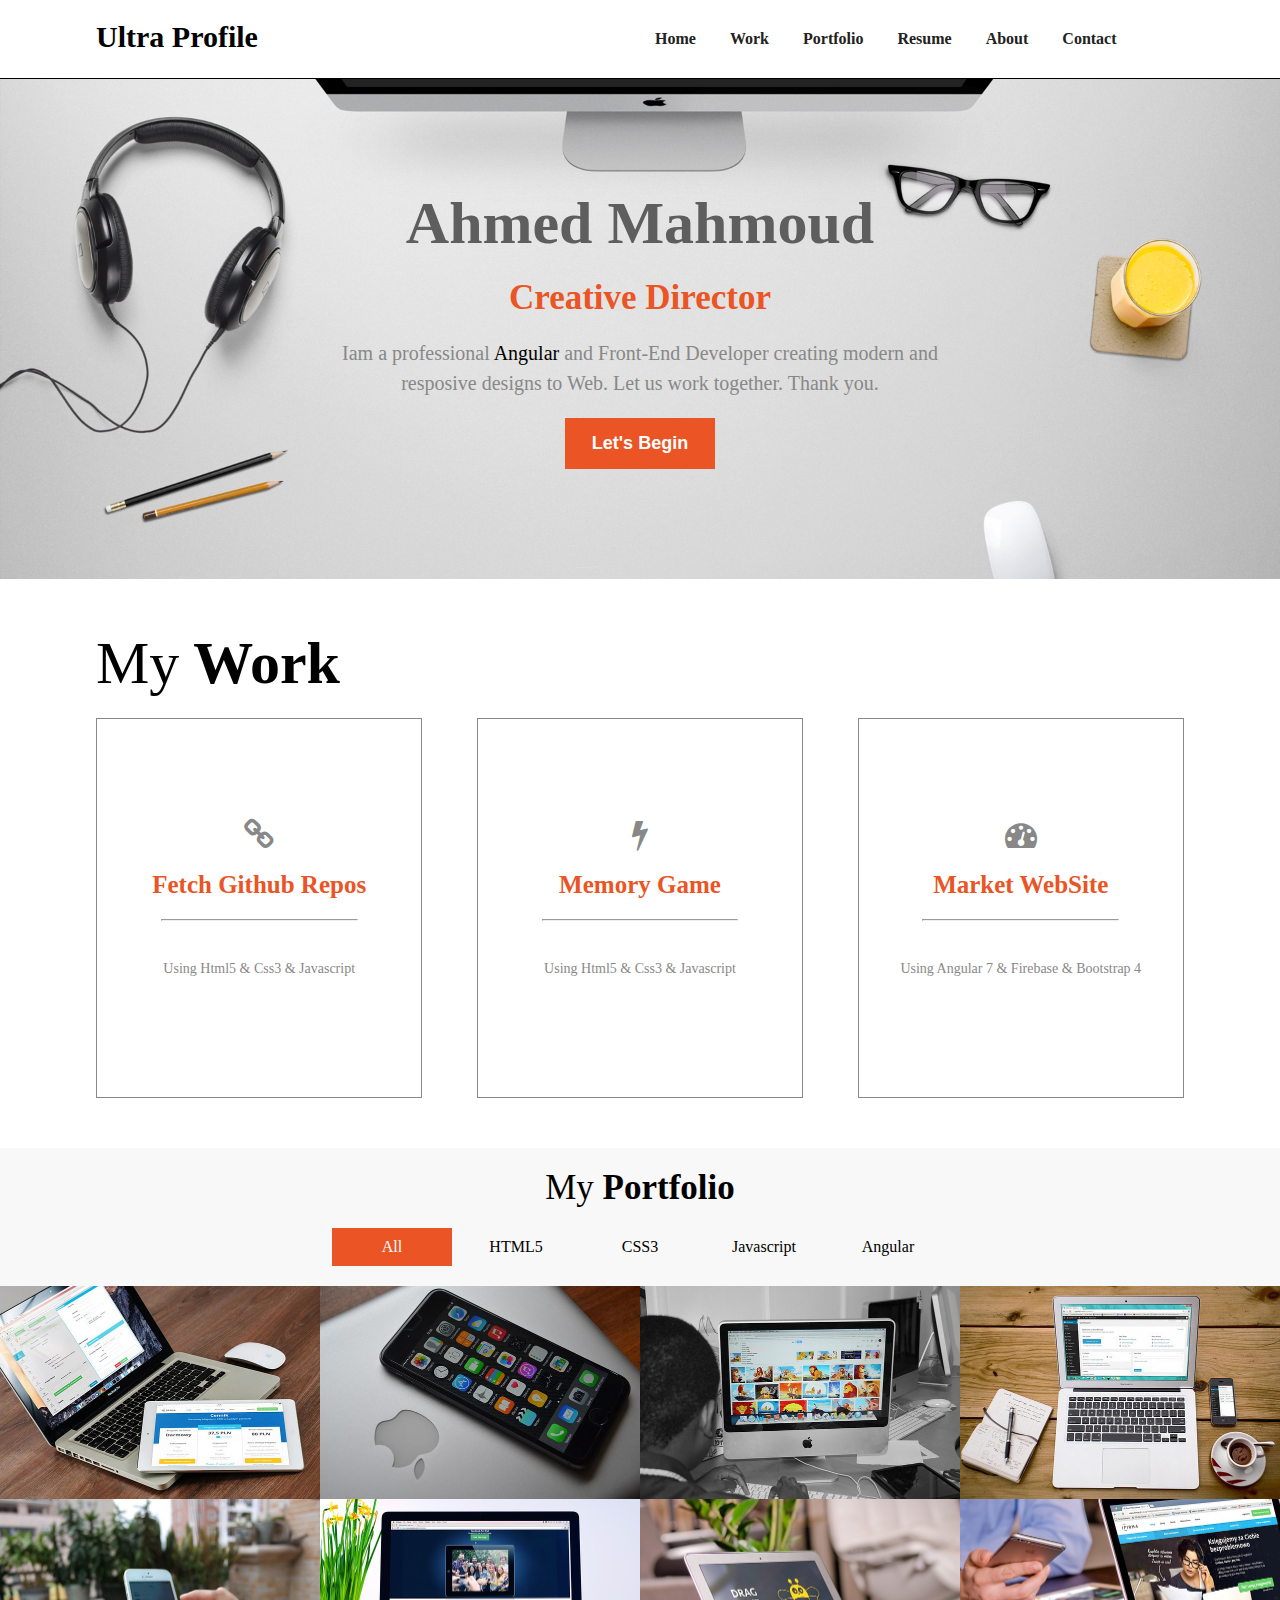
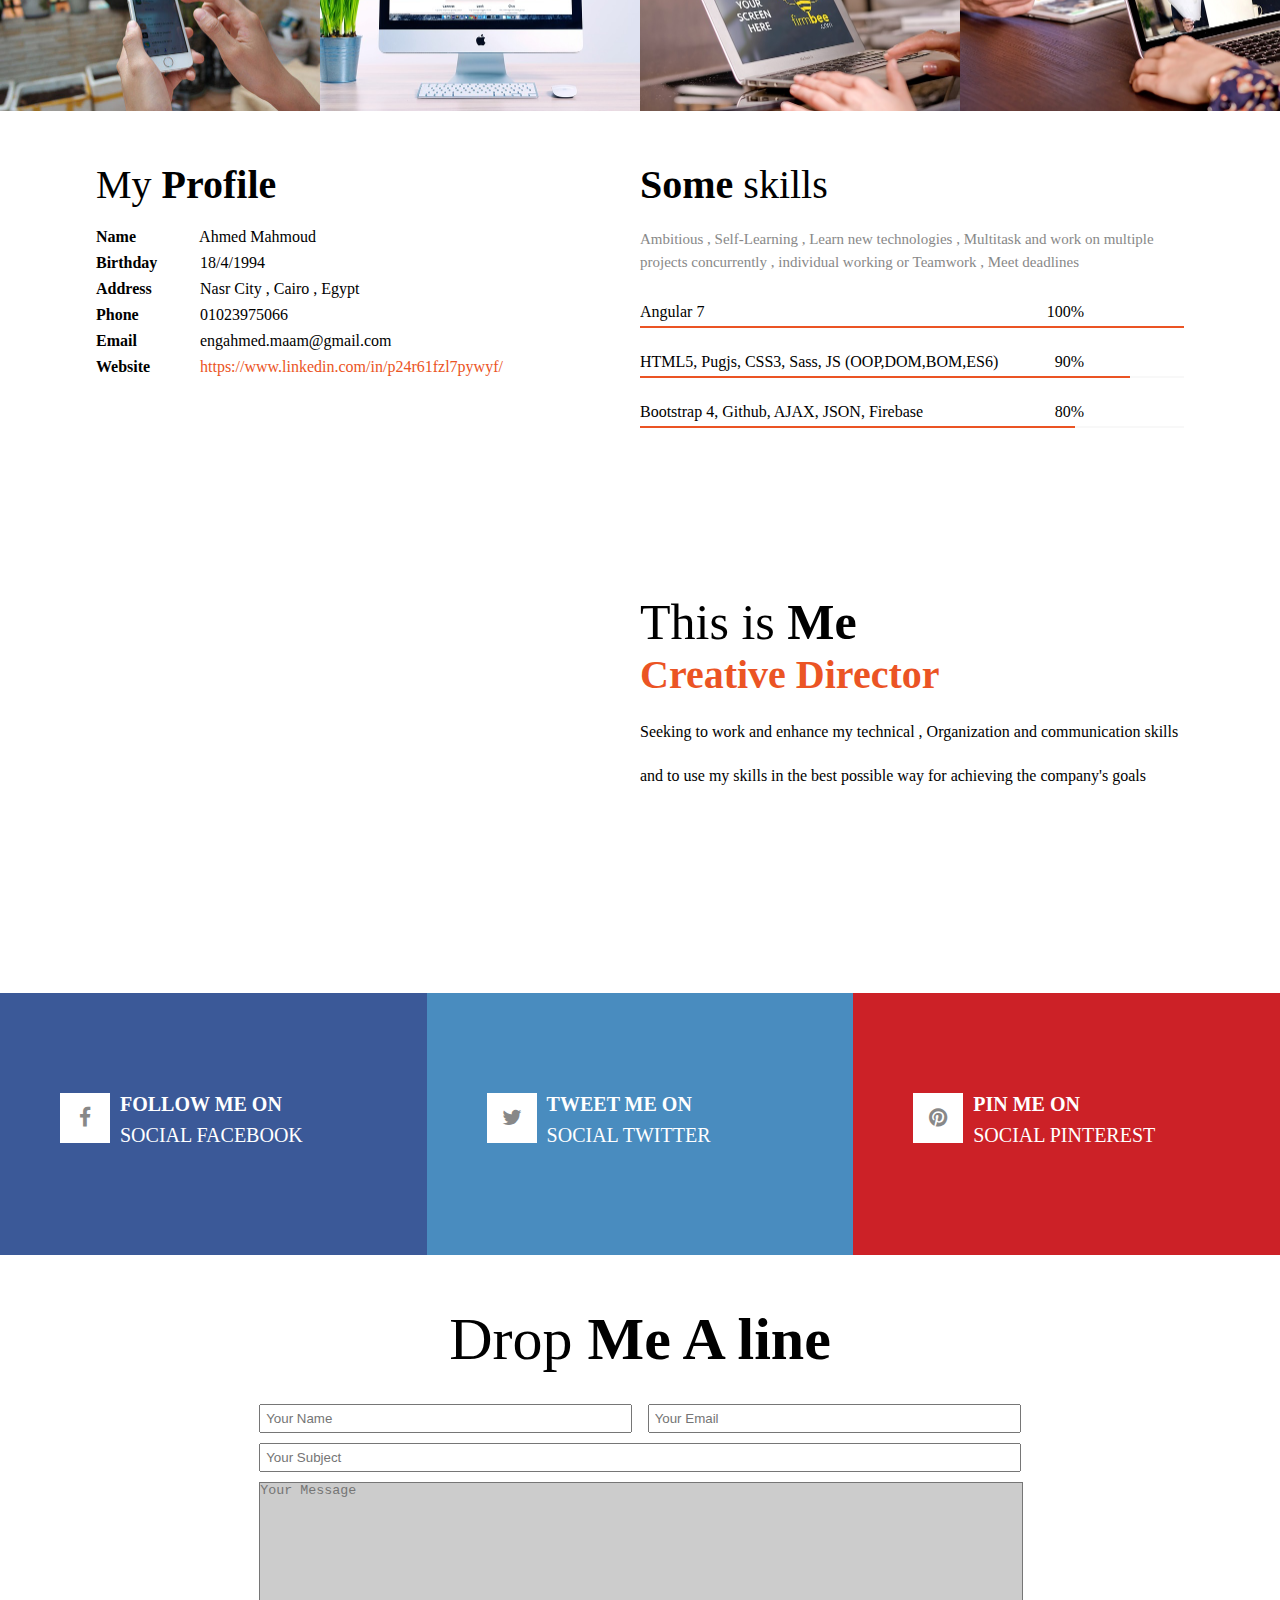
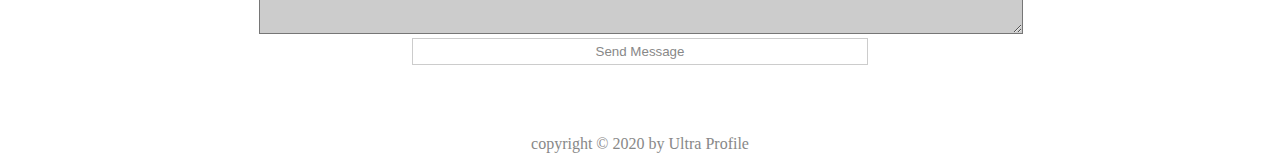
==== commit f5aed407: "commit" ====
--- a/index.html
+++ b/index.html
@@ -1,554 +1,301 @@
-<html>
+<!DOCTYPE html>
+<html lang="en">
     <head>
-        <meta charset="utf-8">
-        <meta name="keywords" content="" />
-        <meta name="description" content="" />
-        <title> Template LOGO </title>
-
-        <!-- Font -->
-        <link href="https://fonts.googleapis.com/css?family=Varela+Round&display=swap" rel="stylesheet">
-        
-        <!-- Css Files -->
+        <meta charset="UTF-8">
+        <title>Ultra Profile</title>
         <link rel="stylesheet" href="css/font-awesome.min.css">
-        <link rel="stylesheet" href="css/service.css">
-        <link rel="stylesheet" href="css/offer.css">
-        <link rel="stylesheet" href="css/style.css">
-        <link rel="stylesheet" href="css/utils.css">
+        <link rel="stylesheet" href="css/style1.css">
     </head>
-
     <body>
-
-        <!-- Header -->
-        <div class="header">
-            <div class="container">
-                <div class="header-content">
-                    <div class="logo">
-                        <img src="images/logo-alt.webp" alt="Logo Image" draggable="false">
+        
+        <!-- Navbar -->
+        <div class="navbar">
+            
+            <div class="container">
+                
+                <div class="logo">
+                    <h2 class="logo-text">Ultra Profile</h2>
+                </div>
+                
+                <input type="checkbox" id="nav">
+                <label for="nav"></label>
+                
+                <ul class="ul-list">
+                    <li class="list-item"><a href="#1">Home</a></li>
+                    <li class="list-item"><a href="#2">Work</a></li>
+                    <li class="list-item"><a href="#3">Portfolio</a></li>
+                    <li class="list-item"><a href="#4">Resume</a></li>
+                    <li class="list-item"><a href="#5">About</a></li>
+                    <li class="list-item"><a href="#6">Contact</a></li>
+                </ul>
+                
+            </div>
+            
+        </div>
+        
+        <!-- Home -->
+        <div id="1" class="home">
+            <div class="container">
+                <div class="home-information">
+                    <h2 class="home-title margin-bottom">Ahmed Mahmoud</h2>
+                    <h4 class="home-info">Creative Director</h4>
+                    <p class="home-desc">
+                        Iam a professional <span>Angular</span> and Front-End Developer creating modern and resposive designs to Web. Let us work together. Thank you. 
+                    </p>
+                    <button class="home-btn">Let's Begin</button>
+                </div>
+            </div>
+        </div>
+        
+        <!-- Work -->
+        <div id="2" class="work">
+            <div class="container">
+                <h2 class="work-title"><span>My</span> Work</h2>
+                <div class="part first">
+                    <i class="icon fa fa-chain fa-2x"></i>
+                    <h4 class="part-title">Fetch Github Repos</h4>
+                    <hr class="line">
+                    <p class="part-desc">
+                        Using Html5 & Css3 & Javascript
+                    </p>
+                </div>
+                
+                <div class="part">
+                    <i class="icon fa fa-bolt fa-2x"></i>
+                    <h4 class="part-title">Memory Game</h4>
+                    <hr class="line">
+                    <p class="part-desc">
+                        Using Html5 & Css3 & Javascript
+                    </p>
+                </div>
+                
+                <div class="part last">
+                    <i class="icon fa fa-tachometer fa-2x"></i>
+                    <h4 class="part-title">Market WebSite</h4>
+                    <hr class="line">
+                    <p class="part-desc">
+                        Using Angular 7 & Firebase & Bootstrap 4
+                    </p>
+                </div>
+                
+            </div>
+        </div>
+        
+        <!-- Portfolio -->
+        <div id="3" class="portfolio">
+            <h2 class="portfolio-title"><span>My</span> Portfolio</h2>
+            <ul class="portfolio-list">
+                <li class="portfolio-item active">All</li>
+                <li class="portfolio-item">HTML5</li>
+                <li class="portfolio-item">CSS3</li>
+                <li class="portfolio-item">Javascript</li>
+                <li class="portfolio-item">Angular</li>
+            </ul>
+            
+            <div class="box">
+                
+                <div>
+                    <img src="images/Portfolio/portfolio-img1.jpg" alt="">
+                    <p class="overlay">
+                        <span>
+                            <a style="text-decoration:none" href="https://github.com/engahmed17/Fetch-Github-Repos" target="_blank">Show Image</a>
+                        </span>
+                    </p>
+                </div>
+                
+                <div>
+                    <img src="images/Portfolio/portfolio-img2.jpg" alt="">
+                    <p class="overlay">
+                        <span>
+                            <a style="text-decoration:none" href="https://engahmed17.github.io/Fetch-Github-Repos/" target="_blank">Show Image</a>
+                        </span>
+                    </p>
+                </div>
+                
+                <div>
+                    <img src="images/Portfolio/portfolio-img3.jpg" alt="">
+                    <p class="overlay">
+                        <span>
+                            <a style="text-decoration:none" href="https://github.com/engahmed17/Memory-Game" target="_blank">Show Image</a>
+                        </span>
+                    </p>
+                </div>
+                
+                <div>
+                    <img src="images/Portfolio/portfolio-img4.jpg" alt="">
+                    <p class="overlay">
+                        <span>
+                            <a style="text-decoration:none" href="https://engahmed17.github.io/Memory-Game/" target="_blank">Show Image</a>
+                        </span>
+                    </p>
+                </div>
+                
+                <div>
+                    <img src="images/Portfolio/portfolio-img5.jpg" alt="">
+                    <p class="overlay">
+                        <span>
+                            <a style="text-decoration:none" href="https://github.com/engahmed17/task-manager" target="_blank">Show Image</a>
+                        </span>
+                    </p>
+                </div>
+                
+                <div>
+                    <img src="images/Portfolio/portfolio-img6.jpg" alt="">
+                    <p class="overlay">
+                        <span>
+                            <a style="text-decoration:none" href="https://task-manager-6ecaf.web.app/" target="_blank">Show Image</a>
+                        </span>
+                    </p>
+                </div>
+                
+                <div>
+                    <img src="images/Portfolio/portfolio-img7.jpg" alt="">
+                    <p class="overlay">
+                        <span>
+                            <a style="text-decoration:none" href="https://github.com/engahmed17/Market" target="_blank">Show Image</a>
+                        </span>
+                    </p>
+                </div>
+                
+                <div>
+                    <img src="images/Portfolio/portfolio-img8.jpg" alt="">
+                    <p class="overlay">
+                        <span>
+                           <a style="text-decoration:none" href="https://market-a89fc.web.app/" target="_blank">Show Image</a>
+                        </span>
+                    </p>
+                </div>
+                
+            </div>
+            
+        </div>
+        
+        <!-- porfile_skills -->
+        <div id="4" class="profile_skills">
+            <div class="container">
+                <div class="profile">
+                    <h2 class="profile-title"><span>My </span>Profile</h2>
+                    <ul class="profile-list">
+                        <li class="profile-item">
+                            <span>Name</span>
+                            Ahmed Mahmoud
+                        </li>
+                        <li class="profile-item">
+                            <span>Birthday</span>
+                            18/4/1994
+                        </li>
+                        <li class="profile-item">
+                            <span>Address</span>
+                            Nasr City , Cairo , Egypt
+                        </li>
+                        <li class="profile-item">
+                            <span>Phone</span>
+                            01023975066
+                        </li>
+                        <li class="profile-item">
+                            <span>Email</span>
+                            engahmed.maam@gmail.com
+                        </li>
+                        <li class="profile-item">
+                            <span>Website</span>
+                            <span class="web">https://www.linkedin.com/in/p24r61fzl7pywyf/</span>
+                        </li>
+                    </ul>
+                </div>
+                
+                <div class="skills">
+                    <h2 class="skills-title">Some <span>skills</span></h2>
+                    <p class="skills-desc">
+                        Ambitious , Self-Learning , Learn new technologies , Multitask and work on multiple projects concurrently , individual working or Teamwork , Meet deadlines
+                    </p>
+                    <div class="bar">
+                        <span class="title">Angular 7</span>
+                        <span class="perc">100%</span>
+                        <div class="parent">
+                            <span class="sp1"></span>
+                        </div>
                     </div>
-                    <ul class="nav">
-                        <li> <a href="#" class="active">Home</a> </li>
-                        <li> <a href="#">About</a> </li>
-                        <li> <a href="#">Portfolio</a> </li>
-                        <li> <a href="#">Services</a> </li>
-                        <li> <a href="#">Prices</a> </li>
-                        <li> <a href="#">Team</a> </li>
-                        <li class="dropdown"> 
-                            <a href="#">Blog</a> 
-                            <ul class="dropdown-menu">
-                                <li> <a href="ultra.html">Ultra Profile</a> </li>
-                            </ul>
-                        </li>
-                        <li> <a href="#">Contact</a> </li>
-                    </ul>
-                    <div class="clear"></div>
-                </div> <!-- ./header-content -->
-            </div> <!-- ./container -->
-        </div> <!-- ./header -->
-
-        <!-- Home Section -->
-        <div class="home">
-            <div class="overlay">
-                <div class="home-content">
-
-                    <h1 class="title"> we are creative acency </h1>
-                    <p class="home-desc">
-                        Morbi mattis felis at nunc. Duis viverra diam non justo. In nisl. Nullam sit amet magna in magna gravida vehicula. Mauris tincidunt sem sed arcu. Nunc posuere.
-                    </p>
-                    <button class="btn btn-start hover-opacity">Get Started !</button>
-                    <button class="btn btn-learn hover-opacity">Learn More !</button>
-
-                </div> <!-- ./home-content -->
-            </div> <!-- ./overlay -->
-        </div> <!-- ./home -->
-
-        <!-- About Section -->
-        <div class="about pd-y">
-            <div class="section-header mg-b-20 ">
-                <h2 class="section-title mg-b-10">welcome to website</h2>
-                <span class="line"></span>
-            </div> <!-- ./section-header -->
-
-            <div class="container">
-                <div class="about-content">
-                    <div class="about-item ltr-effect">
-                        <i class="icon fa fa-cogs fa-2x"></i>
-                        <h2 class="about-item-title">fully customizible</h2>
-                        <p class="about-item-desc">
-                            Maecenas tempus tellus eget condimentum rhoncus sem quam semper libero sit amet.
-                        </p>
-                        <a href="#" class="about-item-link">read more</a>
-                    </div> <!-- ./about-item -->
-                    <div class="about-item ltr-effect mg">
-                        <i class="icon fa fa-magic fa-2x"></i>
-                        <h2 class="about-item-title">fully customizible</h2>
-                        <p class="about-item-desc">
-                            Maecenas tempus tellus eget condimentum rhoncus sem quam semper libero sit amet.
-                        </p>
-                        <a href="#" class="about-item-link">read more</a>
-                    </div> <!-- ./about-item -->
-                    <div class="about-item ltr-effect">
-                        <i class="icon fa fa-mobile fa-2x"></i>
-                        <h2 class="about-item-title">fully customizible</h2>
-                        <p class="about-item-desc">
-                            Maecenas tempus tellus eget condimentum rhoncus sem quam semper libero sit amet.
-                        </p>
-                        <a href="#" class="about-item-link">read more</a>
-                    </div> <!-- ./about-item -->
-                </div> <!-- ./about-content -->
-            </div> <!-- ./container -->
-        </div> <!-- ./about -->
-
-        <!-- Portfolio Section -->
-        <div class="portfolio pd-y bg-gray">
-            <div class="section-header mg-b-20 ">
-                <h2 class="section-title mg-b-10">featured works</h2>
-                <span class="line"></span>
-            </div>
-
-            <div class="container">
-                <div class="portfolio-content">
-                    <div class="portfolio-item">
-                        <img src="images/work/work1.webp" alt="">
-
-                        <div class="layer-content">
-                            <div class="layer-info">
-                                <span class="category">category</span>
-                                <h3 class="layer-content-title">Lorem, ipsum dolor.</h3>
-                                <a href="#"><i class="fa fa-edit"></i></a>
-                                <a href="#"><i class="fa fa-search"></i></a>
-                            </div>
-                        </div> <!-- ./layer-content -->
-                    </div> <!-- ./portfolio-item -->
-                    <div class="portfolio-item mg">
-                        <img src="images/work/work2.webp" alt="">
-                        <div class="layer-content">
-                            <div class="layer-info">
-                                <span class="category">category</span>
-                                <h3 class="layer-content-title">Lorem, ipsum dolor.</h3>
-                                <a href="#"><i class="fa fa-edit"></i></a>
-                                <a href="#"><i class="fa fa-search"></i></a>
-                            </div>
-                        </div> <!-- ./layer-content -->
-                    </div> <!-- ./portfolio-item -->
-                    <div class="portfolio-item">
-                        <img src="images/work/work3.webp" alt="">
-                        <div class="layer-content">
-                            <div class="layer-info">
-                                <span class="category">category</span>
-                                <h3 class="layer-content-title">Lorem, ipsum dolor.</h3>
-                                <a href="#"><i class="fa fa-edit"></i></a>
-                                <a href="#"><i class="fa fa-search"></i></a>
-                            </div>
-                        </div> <!-- ./layer-content -->
-                    </div> <!-- ./portfolio-item -->
-                    <div class="portfolio-item">
-                        <img src="images/work/work4.webp" alt="">
-                        <div class="layer-content">
-                            <div class="layer-info">
-                                <span class="category">category</span>
-                                <h3 class="layer-content-title">Lorem, ipsum dolor.</h3>
-                                <a href="#"><i class="fa fa-edit"></i></a>
-                                <a href="#"><i class="fa fa-search"></i></a>
-                            </div>
-                        </div> <!-- ./layer-content -->
-                    </div> <!-- ./portfolio-item -->
-                    <div class="portfolio-item mg">
-                        <img src="images/work/work5.webp" alt="">
-                        <div class="layer-content">
-                            <div class="layer-info">
-                                <span class="category">category</span>
-                                <h3 class="layer-content-title">Lorem, ipsum dolor.</h3>
-                                <a href="#"><i class="fa fa-edit"></i></a>
-                                <a href="#"><i class="fa fa-search"></i></a>
-                            </div>
-                        </div> <!-- ./layer-content -->
-                    </div> <!-- ./portfolio-item -->
-                    <div class="portfolio-item">
-                        <img src="images/work/work6.webp" alt="">
-                        <div class="layer-content">
-                            <div class="layer-info">
-                                <span class="category">category</span>
-                                <h3 class="layer-content-title">Lorem, ipsum dolor.</h3>
-                                <a href="#"><i class="fa fa-edit"></i></a>
-                                <a href="#"><i class="fa fa-search"></i></a>
-                            </div>
-                        </div> <!-- ./layer-content -->
-                    </div> <!-- ./portfolio-item -->
-                </div> <!-- ./portfolio-content -->
-            </div> <!-- ./container -->
-        </div>
-
-        <!-- Offer Section -->
-        <div class="offer pd-y">
-            <div class="section-header mg-b-20">
-                <h2 class="section-title mg-b-10">what we offer</h2>
-                <span class="line"></span>
-            </div> <!-- ./section-header -->
-            <div class="container">
-                <div class="offer-content">
-                    <div class="offer-item ltr-effect">
-                        <i class="icon fa fa-diamond fa-2x"></i>
-                        <h2 class="offer-item-title">app development</h2>
-                        <p class="offer-item-desc"> Maecenas tempus tellus eget condimentum rhoncus sem quam semper libero.</p>
-                    </div> <!-- ./offer-item -->
-                    <div class="offer-item mg ltr-effect">
-                        <i class="icon fa fa-rocket fa-2x"></i>
-                        <h2 class="offer-item-title">graphic design</h2>
-                        <p class="offer-item-desc"> Maecenas tempus tellus eget condimentum rhoncus sem quam semper libero.</p>
-                    </div> <!-- ./offer-item -->
-                    <div class="offer-item ltr-effect">
-                        <i class="icon fa fa-cogs fa-2x"></i>
-                        <h2 class="offer-item-title">creative idea</h2>
-                        <p class="offer-item-desc"> Maecenas tempus tellus eget condimentum rhoncus sem quam semper libero.</p>
-                    </div> <!-- ./offer-item -->
-                    <div class="offer-item ltr-effect">
-                        <i class="icon fa fa-diamond fa-2x"></i>
-                        <h2 class="offer-item-title">marketing</h2>
-                        <p class="offer-item-desc"> Maecenas tempus tellus eget condimentum rhoncus sem quam semper libero.</p>
-                    </div> <!-- ./offer-item -->
-                    <div class="offer-item mg ltr-effect">
-                        <i class="icon fa fa-pencil fa-2x"></i>
-                        <h2 class="offer-item-title">awesome support</h2>
-                        <p class="offer-item-desc"> Maecenas tempus tellus eget condimentum rhoncus sem quam semper libero.</p>
-                    </div> <!-- ./offer-item -->
-                    <div class="offer-item ltr-effect">
-                        <i class="icon fa fa-flask fa-2x"></i>
-                        <h2 class="offer-item-title">brand design</h2>
-                        <p class="offer-item-desc"> Maecenas tempus tellus eget condimentum rhoncus sem quam semper libero.</p>
-                    </div> <!-- ./offer-item -->
-                </div> <!-- ./offer-content -->
-            </div> <!-- ./container -->
-        </div> <!-- ./offer -->
-
-        <!-- Services Section -->
-        <div class="service pd-y bg-gray">
-            <div class="container">
-                <div class="service-item">
-                    <div class="section-header mg-b-20 ">
-                        <h2 class="section-title mg-b-10">Why Choose Us</h2>
-                        <span class="line"></span>
-                    </div> <!-- ./service-header -->
-                    <p class="service-item-desc">
-                        Molestie at elementum eu facilisis sed odio. Scelerisque in dictum non consectetur a erat. Aliquam id diam maecenas ultricies mi eget mauris. Ultrices sagittis orci a scelerisque purus.
-                    </p>
-                    <ul class="service-list">
-                        <li> <i class="fa fa-check fa-fw"></i>   Quis varius quam quisque id diam vel quam elementum.</li>
-                        <li> <i class="fa fa-check fa-fw"></i>   Quis varius quam quisque id diam vel quam elementum.</li>
-                        <li> <i class="fa fa-check fa-fw"></i>   Quis varius quam quisque id diam vel quam elementum.</li>
-                        <li> <i class="fa fa-check fa-fw"></i>   Quis varius quam quisque id diam vel quam elementum.</li>
-                    </ul> <!-- ./service-list -->
-                </div> <!-- ./service-item -->
-                <div class="service-item">
-                    <div class="service-item-img">
-                        <img src="images/about/about1.webp" alt="">
+                    
+                    <div class="bar">
+                        <span class="title">HTML5, Pugjs, CSS3, Sass, JS (OOP,DOM,BOM,ES6)</span>
+                        <span class="perc">90%</span>
+                        <div class="parent">
+                            <span class="sp2"></span>
+                        </div>
                     </div>
-                    <ul class="service-bollets">
-                        <li class="active"></li>
-                        <li></li>
-                        <li></li>
-                    </ul>
-                </div>
-                <div class="clear"></div>
-            </div><!-- ./container -->
-        </div> <!-- ./service -->
-        
-        <!-- number Section -->
-        <div class="numbers">
-            <div class="overlay">
-                <div class="container">
-                    <div class="numbers-items">
-                        <div class="number-item">
-                            <i class="icon fa fa-users fa-2x"></i>
-                            <h3 class="number-item-title"> 451 </h3>
-                            <span class="number-item-text">Happy clients</span>
+                    
+                    <div class="bar">
+                        <span class="title">Bootstrap 4, Github, AJAX, JSON, Firebase</span>
+                        <span class="perc">80%</span>
+                        <div class="parent">
+                            <span class="sp3"></span>
                         </div>
-                        <div class="number-item">
-                            <i class="icon fa fa-trophy fa-2x"></i>
-                            <h3 class="number-item-title"> 451 </h3>
-                            <span class="number-item-text">Happy clients</span>
-                        </div>
-                        <div class="number-item">
-                            <i class="icon fa fa-coffee fa-2x"></i>
-                            <h3 class="number-item-title"> 451k </h3>
-                            <span class="number-item-text">Happy clients</span>
-                        </div>
-                        <div class="number-item">
-                            <i class="icon fa fa-file fa-2x"></i>
-                            <h3 class="number-item-title"> 451 </h3>
-                            <span class="number-item-text">Happy clients</span>
-                        </div>
-                    </div> <!-- ./numbers-items -->
-                </div> <!-- ./container -->
-            </div> <!-- ./overlay -->
-        </div> <!-- ./number -->
-
-        <!-- Pricing section -->
-        <div class="pricing pd-y">
-            <div class="section-header mg-b-20 ">
-                <h2 class="section-title mg-b-10">pricing table</h2>
-                <span class="line"></span>
-            </div>
-            <div class="container">
-                <div class="pricing-plans">
-                    <div class="pricing-item tb-effect">
-                        <span class="pricing-item-text">Basic Plan</span>
-                        <div class="pricint-item-permonth">
-                            <h3 class="doller">$9</h3>
-                            <span class="month">/ month</span>
-                        </div>
-                        <ul class="pricing-list">
-                            <li>1GB Disk Space</li>
-                            <li>100 Email Account</li>
-                            <li>24/24 Support</li>
-                        </ul>
-                        <button class="pricing-item-purchase">Purchase Now</button>
-                    </div> <!-- ./pricing-item -->
-                    <div class="pricing-item mg tb-effect">
-                        <span class="pricing-item-text">Basic Plan</span>
-                        <div class="pricint-item-permonth">
-                            <h3 class="doller">$9</h3>
-                            <span class="month">/ month</span>
-                        </div>
-                        <ul class="pricing-list">
-                            <li>1GB Disk Space</li>
-                            <li>100 Email Account</li>
-                            <li>24/24 Support</li>
-                        </ul>
-                        <button class="pricing-item-purchase">Purchase Now</button>
-                    </div> <!-- ./pricing-item -->
-                    <div class="pricing-item tb-effect">
-                        <span class="pricing-item-text">Basic Plan</span>
-                        <div class="pricint-item-permonth">
-                            <h3 class="doller">$9</h3>
-                            <span class="month">/ month</span>
-                        </div>
-                        <ul class="pricing-list">
-                            <li>1GB Disk Space</li>
-                            <li>100 Email Account</li>
-                            <li>24/24 Support</li>
-                        </ul>
-                        <button class="pricing-item-purchase">Purchase Now</button>
-                    </div> <!-- ./pricing-item -->
-                </div> <!-- ./pricing-plans -->
-            </div> <!-- ./container -->
-        </div> <!-- ./pricing -->
-
-        <!-- Testimonail Section -->
-        <div class="testimonail">
-            <div class="overlay">
-                <div class="container">
-                    <div class="testimonail-content">
-                        <div class="testimonail-item">
-                            <div class="testimonail-toplayer">
-                                <img src="images/Testimonial/perso1.webp" alt="">
-                                <h3>John Doe</h3>
-                                <span>Web designer</span>
-                            </div>
-                            <p class="testimonail-desc">
-                                Molestie at elementum eu facilisis sed odio. Scelerisque in dictum non consectetur a erat. Aliquam id diam maecenas ultricies mi eget mauris.
-                            </p>
-                        </div> <!-- ./testimonail-item -->
-                        <div class="testimonail-item">
-                            <div class="testimonail-toplayer">
-                                <img src="images/Testimonial/perso2.webp" alt="">
-                                <h3>John Doe</h3>
-                                <span>Web designer</span>
-                            </div>
-                            <p class="testimonail-desc">
-                                Molestie at elementum eu facilisis sed odio. Scelerisque in dictum non consectetur a erat. Aliquam id diam maecenas ultricies mi eget mauris.
-                            </p>
-                        </div> <!-- ./testimonail-item -->
-                    </div> <!-- ./testimonail-content -->
-                </div> <!-- ./container -->
-            </div> <!-- ./overlay -->
-        </div> <!-- ./testimonail -->
-
-        <!-- Team Section-->
-        <div class="team pd-y">
-            <div class="section-header mg-b-20 ">
-                <h2 class="section-title mg-b-10">our team</h2>
-                <span class="line"></span>
-            </div> <!-- ./section-header -->
-            <div class="container">
-                <div class="team-content">
-                    <div class="team-item tb-effect">
-                        <div class="team-img">
-                            <img src="images/team/team1.webp" alt="">
-                            <div class="team-overlay">
-                                <a href="#"> <i class="fa fa-facebook"></i> </a>
-                                <a href="#"> <i class="fa fa-twitter"></i> </a>
-                                <a href="#"> <i class="fa fa-linkedin"></i> </a>
-                            </div>
-                        </div>
-                        <div class="team-info">
-                            <h3 class="team-info-title">John Doe</h3>
-                            <span class="team-info-text">Web Designer</span>
-                        </div>
-                    </div> <!-- ./team-item -->
-                    <div class="team-item tb-effect mg">
-                        <div class="team-img">
-                            <img src="images/team/team2.webp" alt="">
-                            <div class="team-overlay">
-                                <a href="#"> <i class="fa fa-facebook"></i> </a>
-                                <a href="#"> <i class="fa fa-twitter"></i> </a>
-                                <a href="#"> <i class="fa fa-linkedin"></i> </a>
-                            </div>
-                        </div>
-                        <div class="team-info">
-                            <h3 class="team-info-title">John Doe</h3>
-                            <span class="team-info-text">Web Designer</span>
-                        </div>
-                    </div> <!-- ./team-item -->
-                    <div class="team-item tb-effect">
-                        <div class="team-img">
-                            <img src="images/team/team3.webp" alt="">
-                            <div class="team-overlay">
-                                <a href="#"> <i class="fa fa-facebook"></i> </a>
-                                <a href="#"> <i class="fa fa-twitter"></i> </a>
-                                <a href="#"> <i class="fa fa-linkedin"></i> </a>
-                            </div>
-                        </div>
-                        <div class="team-info">
-                            <h3 class="team-info-title">John Doe</h3>
-                            <span class="team-info-text">Web Designer</span>
-                        </div>
-                    </div> <!-- ./team-item -->
-                </div> <!-- ./team-content -->
-            </div> <!-- ./container -->
-        </div> <!-- ./team -->
-
-        <!-- Blog Section -->
-        <div class="blog pd-y bg-gray">
-            <div class="section-header mg-b-20 ">
-                <h2 class="section-title mg-b-10">recent news</h2>
-                <span class="line"></span>
-            </div>
-
-            <div class="container">
-                <div class="blog-content">
-                    <div class="blog-item">
-                        <div class="blog-item-img">
-                            <img src="images/blog/blog1.webp" alt="">
-                        </div>
-                        <div class="blog-info">
-                            <ul class="blog-list">
-                                <li>
-                                    <i class="fa fa-user"></i>
-                                    John doe
-                                </li>
-                                <li>
-                                    <i class="fa fa-clock-o"></i>
-                                    18 Oct
-                                </li>
-                                <li>
-                                    <i class="fa fa-comments"></i>
-                                    57
-                                </li>
-                            </ul> <!-- ./blog-list -->
-                            <h3 class="blog-title">Molestie at elementum eu facilisis sed odio</h3>
-                            <p class="blog-desc">Nec feugiat nisl pretium fusce id velit ut tortor pretium. Nisl purus in mollis nunc sed. Nunc non blandit massa enim nec.</p>
-                            <a href="#" class="blog-link">Read more</a>
-                        </div> <!-- ./blog-inf -->
-                    </div> <!-- ./blog-item -->
-                    <div class="blog-item mg">
-                        <div class="blog-item-img">
-                            <img src="images/blog/blog2.webp" alt="">
-                        </div>
-                        <div class="blog-info">
-                            <ul class="blog-list">
-                                <li>
-                                    <i class="fa fa-user"></i>
-                                    John doe
-                                </li>
-                                <li>
-                                    <i class="fa fa-clock-o"></i>
-                                    18 Oct
-                                </li>
-                                <li>
-                                    <i class="fa fa-comments"></i>
-                                    57
-                                </li>
-                            </ul> <!-- ./blog-list -->
-                            <h3 class="blog-title">Molestie at elementum eu facilisis sed odio</h3>
-                            <p class="blog-desc">Nec feugiat nisl pretium fusce id velit ut tortor pretium. Nisl purus in mollis nunc sed. Nunc non blandit massa enim nec.</p>
-                            <a href="#" class="blog-link">Read more</a>
-                        </div> <!-- ./blog-inf -->
-                    </div> <!-- ./blog-item -->
-                    <div class="blog-item">
-                        <div class="blog-item-img">
-                            <img src="images/blog/blog3.webp" alt="">
-                        </div>
-                        <div class="blog-info">
-                            <ul class="blog-list">
-                                <li>
-                                    <i class="fa fa-user"></i>
-                                    John doe
-                                </li>
-                                <li>
-                                    <i class="fa fa-clock-o"></i>
-                                    18 Oct
-                                </li>
-                                <li>
-                                    <i class="fa fa-comments"></i>
-                                    57
-                                </li>
-                            </ul> <!-- ./blog-list -->
-                            <h3 class="blog-title">Molestie at elementum eu facilisis sed odio</h3>
-                            <p class="blog-desc">Nec feugiat nisl pretium fusce id velit ut tortor pretium. Nisl purus in mollis nunc sed. Nunc non blandit massa enim nec.</p>
-                            <a href="#" class="blog-link">Read more</a>
-                        </div> <!-- ./blog-inf -->
-                    </div> <!-- ./blog-item -->
-                </div> <!-- ./blog-content -->
-            </div> <!-- ./container -->
-        </div> <!-- ./blog -->
-
-        <!-- Contact Section -->
-        <div class="contact pd-y">
-            <div class="section-header mg-b-20 ">
-                <h2 class="section-title mg-b-10">Get In Touch</h2>
-                <span class="line"></span>
-            </div>
-            <div class="container">
-                <div class="getintouch-items">
-                    <div class="item">
-                        <i class="fa fa-phone fa-2x"></i>
-                        <h3 class="item-title">Phone</h3>
-                        <span class="item-text">512-421-3940</span>
                     </div>
-                    <div class="item mg">
-                        <i class="fa fa-envelope fa-2x"></i>
-                        <h3 class="item-title">Email</h3>
-                        <span class="item-text">email@support.com</span>
+                </div>
+                
+            </div>
+        </div>
+        
+        <!-- creative -->
+        <div id="5" class="creative">
+            <div class="container">
+                <div class="creative-info">
+                    <h2 class="info-title"><span>This is</span> Me</h2>
+                    <h4 class="info-dir">Creative Director</h4>
+                    <p class="info-desc">
+                        Seeking to work and enhance my technical , Organization and communication skills</p>
+                    <p class="info-desc">
+                        and to use my skills in the best possible way for achieving the company's goals</p>
+                </div>
+            </div>
+        </div>
+        
+        <div class="social-media">
+            
+            <div class="social face">
+                <i class="icon fa fa-facebook fa-lg"></i>
+                <p>
+                    <span class="info1">Follow Me on</span>
+                    <span class="info2">Social Facebook</span>
+                </p>
+            </div>
+            
+            <div class="social twitter">
+                <i class="icon fa fa-twitter fa-lg"></i>
+                <p>
+                    <span class="info1">Tweet Me on</span>
+                    <span class="info2">Social twitter</span>
+                </p>
+            </div>
+            
+            <div class="social pin">
+                <i class="icon fa fa-pinterest fa-lg"></i>
+                <p>
+                    <span class="info1">Pin Me on</span>
+                    <span class="info2">Social Pinterest</span>
+                </p>
+            </div>
+        </div>
+        
+        <!-- Drop -->
+        <div id="6" class="drop">
+            <div class="container">
+                <h2 class="drop-title"><span>Drop </span>Me A line</h2>
+                <form action="">
+                    <div class="form-input">
+                        <input type="text" placeholder="Your Name">
+                        <input type="email" placeholder="Your Email">
                     </div>
-                    <div class="item">
-                        <i class="fa fa-map-marker fa-2x"></i>
-                        <h3 class="item-title">Address</h3>
-                        <span class="item-text">1739 Bubby Drive</span>
-                    </div>
-                </div>
-                <form action="">
-                    <div class="two-inputs">
-                        <input type="text" placeholder="Name..">
-                        <input type="text" placeholder="Email..">
-                    </div>
-                    <input type="text" placeholder="subject">
-                    <textarea cols="30" rows="10" placeholder="Message.."></textarea>
+                    <input type="text" class="sub" placeholder="Your Subject">
+                    <textarea cols="30" rows="10" placeholder="Your Message"></textarea>
                     <input type="submit" value="Send Message">
                 </form>
             </div>
-        </div> 
-        <!-- Footer Section -->
+        </div>
+        
+        <!-- Footer -->
         <div class="footer">
-            <img src="images/logo-alt.webp" alt="">
-            <ul class="footer-links">
-                <li><a href="#" class="hover-opacity"><i class="fa fa-facebook"></i></a></li>
-                <li><a href="#" class="hover-opacity"><i class="fa fa-twitter"></i></a></li>
-                <li><a href="#" class="hover-opacity"><i class="fa fa-youtube"></i></a></li>
-                <li><a href="#" class="hover-opacity"><i class="fa fa-linkedin"></i></a></li>
-                <li><a href="#" class="hover-opacity"><i class="fa fa-google-plus"></i></a></li>
-                <li><a href="#" class="hover-opacity"><i class="fa fa-instagram"></i></a></li>
-            </ul>
-            <p class="copyright">copyright &copy; 2019 . all right reserved by colorlib</p>
+            <p> copyright &copy; 2020 by Ultra Profile </p>
         </div>
     </body>
-</html>+</html>
--- a/css/style1.css
+++ b/css/style1.css
@@ -0,0 +1,729 @@
+/*
+    ===============================
+            Public Styles
+    ===============================
+*/
+
+* , *:after , *:before {
+    margin: 0;
+    padding: 0;
+}
+
+body {
+    font-family: lucida sans ;
+}
+
+.container {
+    width: 85%;
+    margin: auto;
+}
+
+.margin-bottom {
+    margin-bottom: 20px
+}
+
+/*
+    ===============================
+            Navbar Styles
+    ===============================
+*/
+
+.navbar {
+    padding: 20px 0;
+    overflow: hidden;
+    background: #fff;
+    position: relative;
+    border-bottom: 1px solid #000
+}
+
+.navbar .logo {
+    width: 50%;
+    float: left;
+}
+
+.navbar .logo .logo-text{
+    font-size: 30px;
+    font-weight: bold
+}
+
+.navbar input , .navbar label {
+    position: absolute;
+    top: 13px;
+    right: 25px;
+}
+
+.navbar input {
+    display: none
+}
+
+.navbar label {
+    display: block;
+    width: 15px;
+    height: 15px;
+    background: url('../images/Navbar/open.png') no-repeat ;
+    background-size: cover;
+    padding: 20px;
+    cursor: pointer;
+}
+
+.navbar input:checked ~ .ul-list {
+    display: block;
+}
+
+.navbar input:checked ~ label {
+    background: url('../images/Navbar/close.png') no-repeat ;
+    background-size: cover;
+}
+
+.navbar .ul-list {
+    width: 50%;
+    float: left;
+    list-style: none;
+}
+
+.navbar .ul-list .list-item {
+    display: inline-block;
+}
+
+.navbar .ul-list .list-item a {
+    display: block;
+    color: #222;
+    text-decoration: none;
+    padding: 10px 15px;
+    font-weight: bold;
+}
+
+.navbar .ul-list .list-item a:hover {
+    color: #eb5424
+}
+
+/* Media for Navbar Style */ 
+
+@media (min-width : 992px) {
+    .navbar label {
+        display: none
+    }
+}
+
+@media (max-width : 991px) {
+    .navbar .logo {
+        width: 100%;
+        float: none;
+    }
+    
+    .navbar .ul-list {
+        width: 100%;
+        float:  none;
+        margin-top: 20px;
+        display: none
+    }
+    
+    .navbar .ul-list .list-item {
+        display: block;
+        text-align: center;
+    }
+}
+
+/*
+    ===============================
+            Home Styles
+    ===============================
+*/
+.home {
+    height: 500px;
+    background: url('../images/Home/home-bg.jpg');
+    background-size: cover;
+    background-position: center;
+    text-align: center;
+    position: relative;
+}
+
+.home .home-information {
+    position: absolute;
+    top: 50%;
+    left: 50%;
+    transform: translate(-50%,-50%)
+}
+
+.home .home-information .home-title {
+    font-size: 60px;
+    font-weight: bold;
+    color: #5e5e5e;
+}
+
+.home .home-information .home-info {
+    font-size: 35px;
+    color: #eb5424;
+    margin-bottom: 20px;
+}
+
+.home .home-information .home-desc {
+    font-size: 20px;
+    line-height: 1.5;
+    color: #888;
+    margin-bottom: 20px
+}
+
+.home .home-information .home-desc span {
+    color: #000
+}
+
+.home .home-information .home-btn {
+    background: #eb5424;
+    color: #fff;
+    font-size: 18px;
+    width: 150px;
+    border: 0;
+    padding: 15px;
+    cursor: pointer;
+    font-weight: bold
+}
+
+.home .home-information .home-btn:hover {
+    background: #fff;
+    color: #eb5424
+}
+
+
+
+@media (max-width:768px) {
+    .home .home-information .home-title {
+        font-size: 40px;
+        color: #fff
+    }
+    
+    .home .home-information .home-info {
+        font-size: 20px
+    }
+    
+    .home .home-information .home-desc {
+        font-size: 15px
+    }
+}
+
+@media (max-width:575px) {
+    .home .home-information .home-title {
+        font-size: 30px;
+    }
+}
+
+/*
+    ===============================
+            Work Styles
+    ===============================
+*/
+.work {
+    height: auto;
+    padding: 50px 0;
+    overflow: hidden;
+    background: #fff
+}
+
+.work .work-title {
+    font-size: 60px; 
+}
+
+.work .work-title span {
+    font-weight: normal
+}
+
+.work .part {
+    margin-top: 20px;
+    width: 30%;
+    float: left;
+    height: auto;
+    padding: 100px 0;
+    border: 1px solid #888;
+    box-sizing: border-box;
+    text-align: center;
+    margin-left: 5%
+}
+
+.work .first {
+    margin-left: 0
+}
+
+.work .part .icon {
+    color: #888;
+    margin-bottom: 20px
+}
+
+.work .part .part-title {
+    font-size: 25px;
+    color: #eb5424;
+    margin-bottom: 20px
+}
+
+.work .part .line {
+    width: 60%;
+    margin: auto;
+    margin-bottom: 20px
+}
+
+.work .part .part-desc {
+    font-size: 14px;
+    color: #888;
+    padding: 20px
+}
+
+@media (max-width: 575px) {
+    .work .part {
+        width: 100%;
+        float: none;
+        margin-left: 0
+        
+    }
+}
+
+@media (min-width: 576px )and (max-width:768px) {
+    .work .part {
+        width: 47%;
+    }
+    
+    .work .last {
+        margin-left: 0
+    }
+}
+
+/*
+    ===============================
+            Portfolio Styles
+    ===============================
+*/
+
+.portfolio {
+    background: #f8f8f8;
+    padding-top: 20px; 
+    overflow: hidden;
+}
+
+.portfolio .portfolio-title {
+    text-align: center;
+    font-size: 35px
+}
+
+.portfolio .portfolio-title span {
+    font-weight: normal
+}
+
+.portfolio .portfolio-list {
+    list-style: none;
+    text-align: center;
+    margin: 20px 0
+}
+
+.portfolio .portfolio-list .portfolio-item {
+    display: inline-block;
+    width: 100px;
+    padding: 10px
+}
+
+.portfolio .portfolio-list .portfolio-item.active {
+    background: #eb5424;
+    color: #fff
+}
+
+.box div {
+    width: 25%;
+    float: left;
+    font-size: 0;
+    position: relative;
+}
+
+.box div img {
+    width: 100%
+}
+
+.box div .overlay {
+    position: absolute;
+    top: 0;
+    left: 0;
+    bottom: 0;
+    right: 0;
+    background: rgba(235,84,36 , 0.5);
+    font-size: 15px;
+    opacity: 0
+}
+
+.box div .overlay span{
+    position: absolute;
+    top: 50%;
+    left: 50%;
+    transform: translate(-50%,-50%);
+    background: #fff;
+    display: block;
+    padding: 10px 20px;
+    cursor: pointer;
+    border: 2px solid #eb5424;
+}
+
+.box div:hover .overlay {
+    opacity: 1
+}
+
+@media (max-width:575px) {
+    .portfolio .portfolio-list .portfolio-item {
+        display: block;
+        margin: auto
+    }
+    
+    .box div {
+        width: 100%;
+    }
+}
+
+@media (min-width:576px) and (max-width : 768px ){
+    .box div {
+        width: 50%;
+    }
+}
+
+
+/*
+    ===============================
+       Profile + Skills Styles
+    ===============================
+*/
+
+.profile_skills {
+    padding: 50px 0;
+    overflow: hidden;
+}
+
+.profile_skills .profile {
+    width: 50%;
+    float: left;
+}
+
+.profile_skills .profile .profile-list {
+    list-style: none
+}
+
+.profile_skills .profile .profile-list .profile-item {
+    margin-bottom: 8px
+}
+
+.profile_skills .profile .profile-list .profile-item span{
+    display: inline-block;
+    width: 100px;
+    font-weight: bold
+}
+
+.profile_skills .profile .profile-list .profile-item span.web {
+    font-weight: normal;
+    color: #eb5424
+}
+
+.profile_skills .skills {
+    width: 50%;
+    float: left;
+}
+
+.profile_skills .skills .skills-desc {
+    font-size: 15px;
+    color: #888;
+    line-height: 1.5;
+    margin-bottom: 20px
+}
+
+.profile_skills .skills .bar {
+    overflow: hidden;
+    padding: 10px 0;
+    margin-bottom: 10px
+}
+
+.profile_skills .skills .bar .title {
+    float: left;
+}
+
+.profile_skills .skills .bar .perc {
+    float: right;
+    margin-right: 100px
+}
+
+.profile_skills .skills .bar .parent {
+    height: 2px;
+    clear: both;
+    background: #f8f8f8;
+    position: relative;
+    top: 5px
+}
+
+.profile_skills .skills .bar .parent span {
+    background: #eb5424;
+    position: absolute;
+    display: block;
+    top: 0;
+    left: 0;
+    bottom: 0
+}
+
+.profile_skills .skills .bar .parent span.sp1 {
+    width: 100%;
+}
+
+.profile_skills .skills .bar .parent span.sp2 {
+    width: 90%;
+}
+
+.profile_skills .skills .bar .parent span.sp3 {
+    width: 80%;
+}
+
+.profile_skills .profile .profile-title,
+.profile_skills .skills .skills-title{
+    font-size: 40px; 
+    margin-bottom: 20px
+}
+
+.profile_skills .profile .profile-title span,
+.profile_skills .skills .skills-title span{
+    font-weight: normal;
+}
+
+@media (max-width:768px) {
+    .profile_skills .profile , 
+    .profile_skills .skills {
+        width: 100%;
+        float: none
+    }
+    .profile_skills .profile {
+        margin-bottom: 20px
+    }
+}
+
+/*
+    ===============================
+            Creative Styles
+    ===============================
+*/
+
+.creative {
+    height: 500px;
+    background: url('../images/creative/about-bg.jpg');
+    background-size: cover;
+    background-position: center;
+    background-attachment: fixed
+}
+
+.creative .creative-info {
+    padding-top: 100px;
+    width: 50%;
+    float: right;
+}
+
+.creative .creative-info .info-title {
+    font-weight: bold;
+    font-size: 50px
+}
+
+.creative .creative-info .info-title span {
+    font-weight: normal
+}
+
+.creative .creative-info .info-dir {
+    font-size: 40px;
+    color: #eb5424;
+    margin-bottom: 20px
+}
+
+.creative .creative-info .info-desc {
+    color: #000;
+    margin-bottom: 15px;
+    line-height: 1.8
+}
+
+.creative .creative-info .info-desc a {
+    text-decoration: none
+}
+
+@media (max-width:991px) {
+    .creative {
+        height: auto
+    }
+    .creative .creative-info {
+        width: 100%;
+        padding-top: 10px;
+        float: none
+    }
+    
+    .creative .creative-info .info-dir {
+        font-size: 30px
+    }
+}
+
+/*
+    ===============================
+            Socail Styles
+    ===============================
+*/
+
+.social-media {
+    height: auto;
+    overflow: hidden
+}
+
+.social-media .social {
+    width: 33.33%;
+    float: left;
+    box-sizing: border-box;
+    padding: 100px 0 100px 60px
+}
+
+
+.social-media .social.face {
+    background: #3b5998;
+}
+
+.social-media .social.twitter {
+    background: #498cbf;
+}
+
+.social-media .social.pin {
+    background: #cc2127;
+}
+
+.social-media .social .icon {
+    width: 50px;
+    height: 50px;
+    background: #fff;
+    text-align: center;
+    line-height: 50px;
+    color: #888;
+    float: left;
+    margin-right: 10px
+}
+
+.social-media .social p {
+    font-weight: bold;
+    text-transform: uppercase;
+    font-size: 20px;
+    color: #fff
+}
+
+.social-media .social p span {
+    display: block;
+    margin-bottom: 8px
+}
+
+.social-media .social p span.info2 {
+    font-weight: normal
+}
+
+@media (max-width:991px) {
+    .social-media .social {
+        width: 100%;
+        float: none;
+    }
+}
+
+/*
+    ===============================
+            Drop Styles
+    ===============================
+*/
+
+.drop {
+    padding: 50px 0;
+    text-align: center
+}
+
+.drop .drop-title {
+    font-size: 60px;
+    margin-bottom: 30px
+}
+
+.drop .drop-title span {
+    font-weight: normal
+}
+
+.drop form {
+    width: 70%;
+    margin: auto;
+}
+
+.drop form input {
+    box-sizing: border-box;
+    outline: 0;
+    padding: 5px;
+    margin-bottom: 10px
+}
+
+.drop form .form-input {
+    overflow: hidden
+}
+
+.drop form .form-input input {
+    width: 49%;
+}
+
+.drop form .form-input input[type=text] {
+    float: left
+}
+
+.drop form .form-input input[type=email] {
+    float: right
+}
+
+.drop form input.sub {
+    width: 100%;
+}
+
+.drop form textarea {
+    width: 100%;
+    outline: 0;
+    background: #ccc
+}
+
+.drop form input[type=submit] {
+    width: 60%;
+    background: #fff;
+    border: 1px solid #ccc;
+    color: #888;
+    cursor: pointer
+}
+
+@media (max-width:575px) {
+    .drop .drop-title {
+        font-size: 40px
+    }
+    
+    .drop form .form-input input {
+        width: 100%
+    }
+    
+    .drop form {
+        width: 90%
+    }
+}
+
+/*
+    ===============================
+            Drop Styles
+    ===============================
+*/
+
+.footer {
+    text-align: center;
+    padding: 10px 0;
+}
+
+.footer p {
+    color: #888
+}
+
+
+/*
+
+
+// Extra small devices (portrait phones, less than 576px)
+@media (max-width: 575px) { ... }
+
+// Small devices (landscape phones, less than 768px)
+@media (max-width: 767px) { ... }
+
+// Medium devices (tablets, less than 992px)
+@media (max-width: 991px) { ... }
+
+// Large devices (desktops, less than 1200px)
+@media (max-width: 1199px) { ... }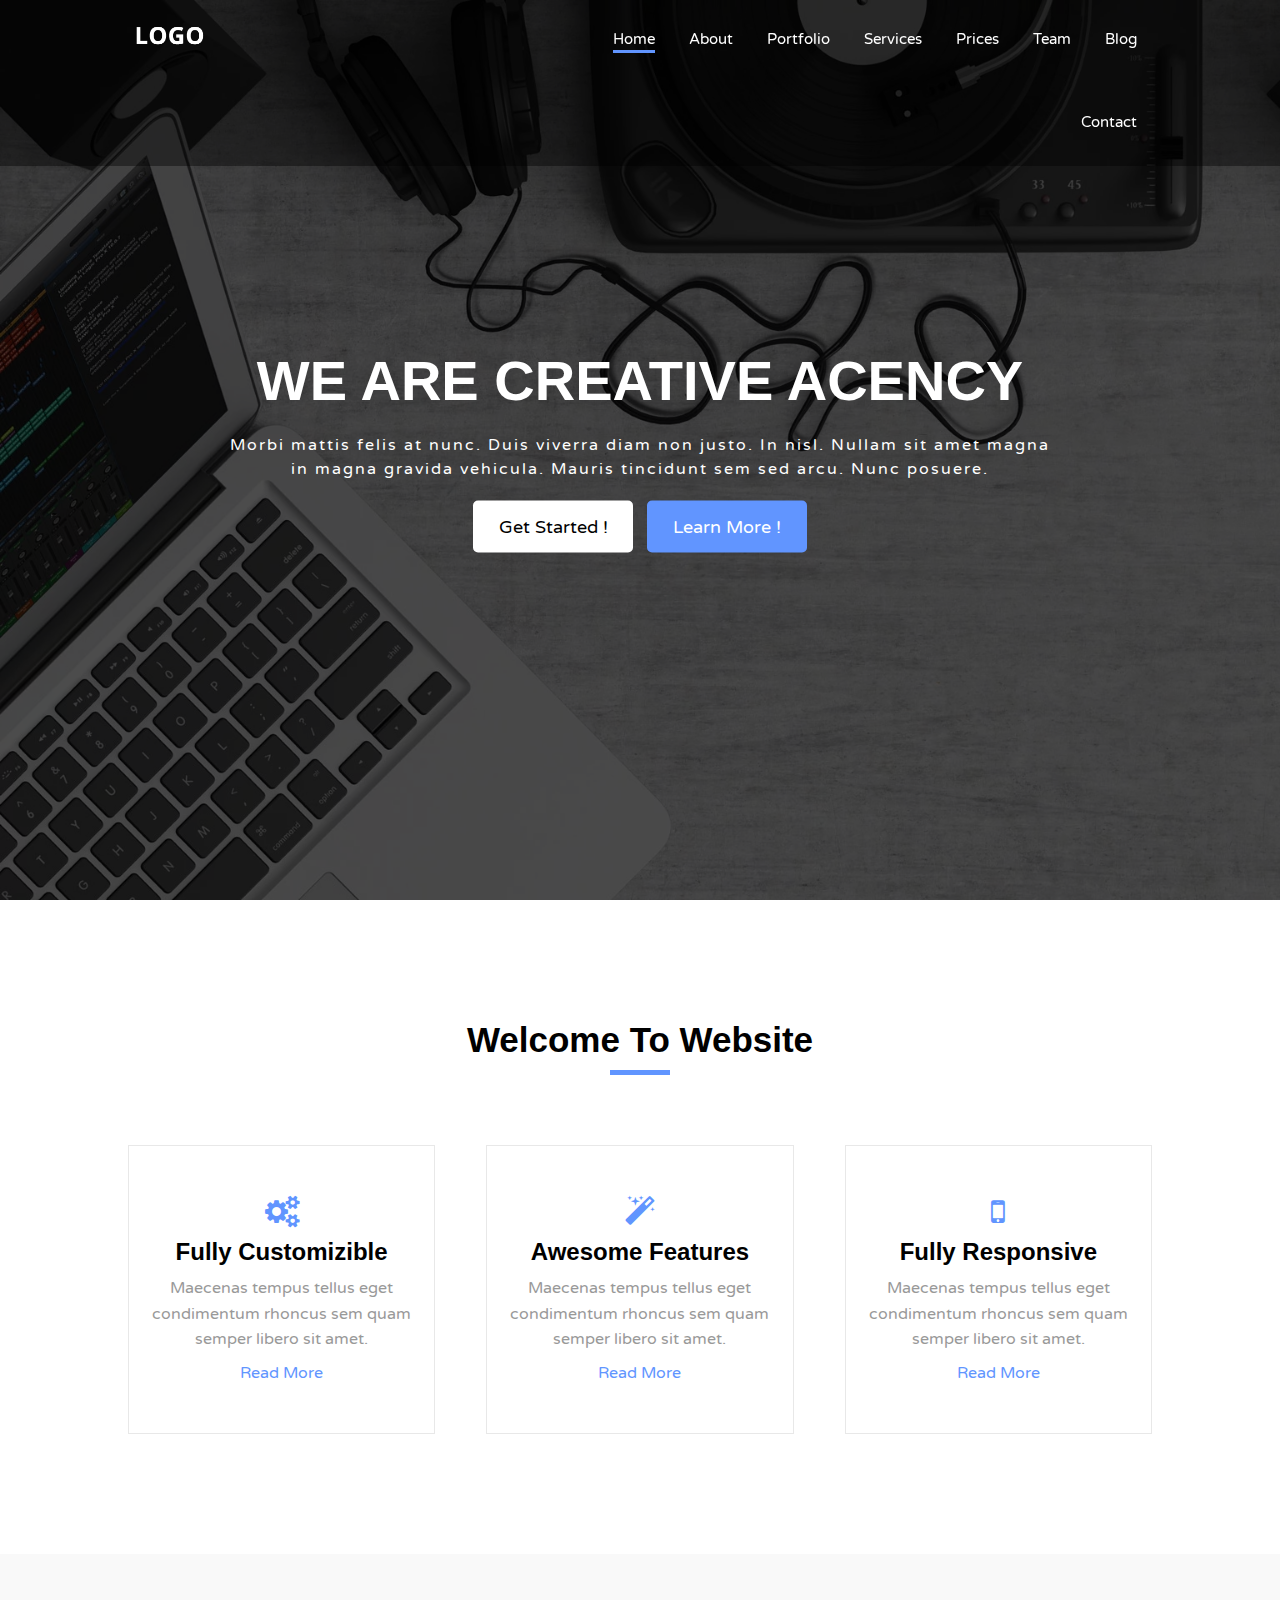
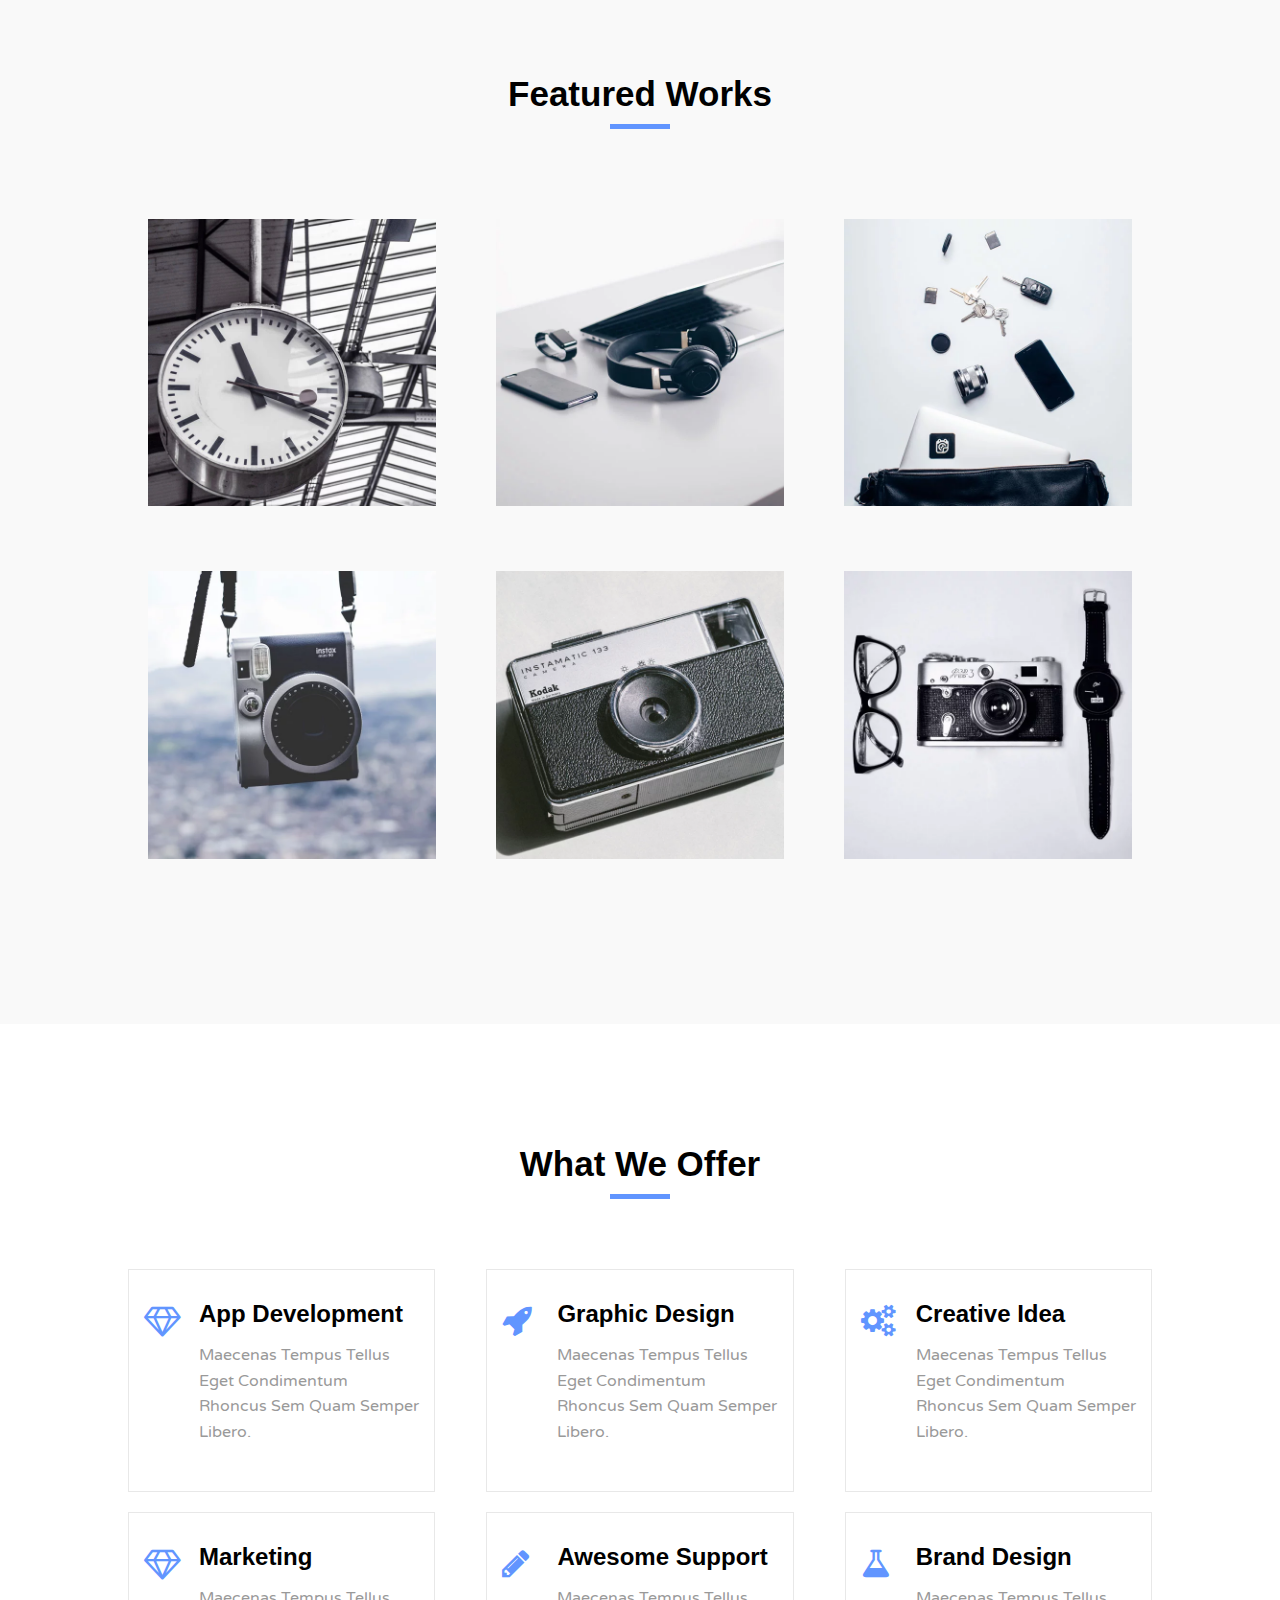
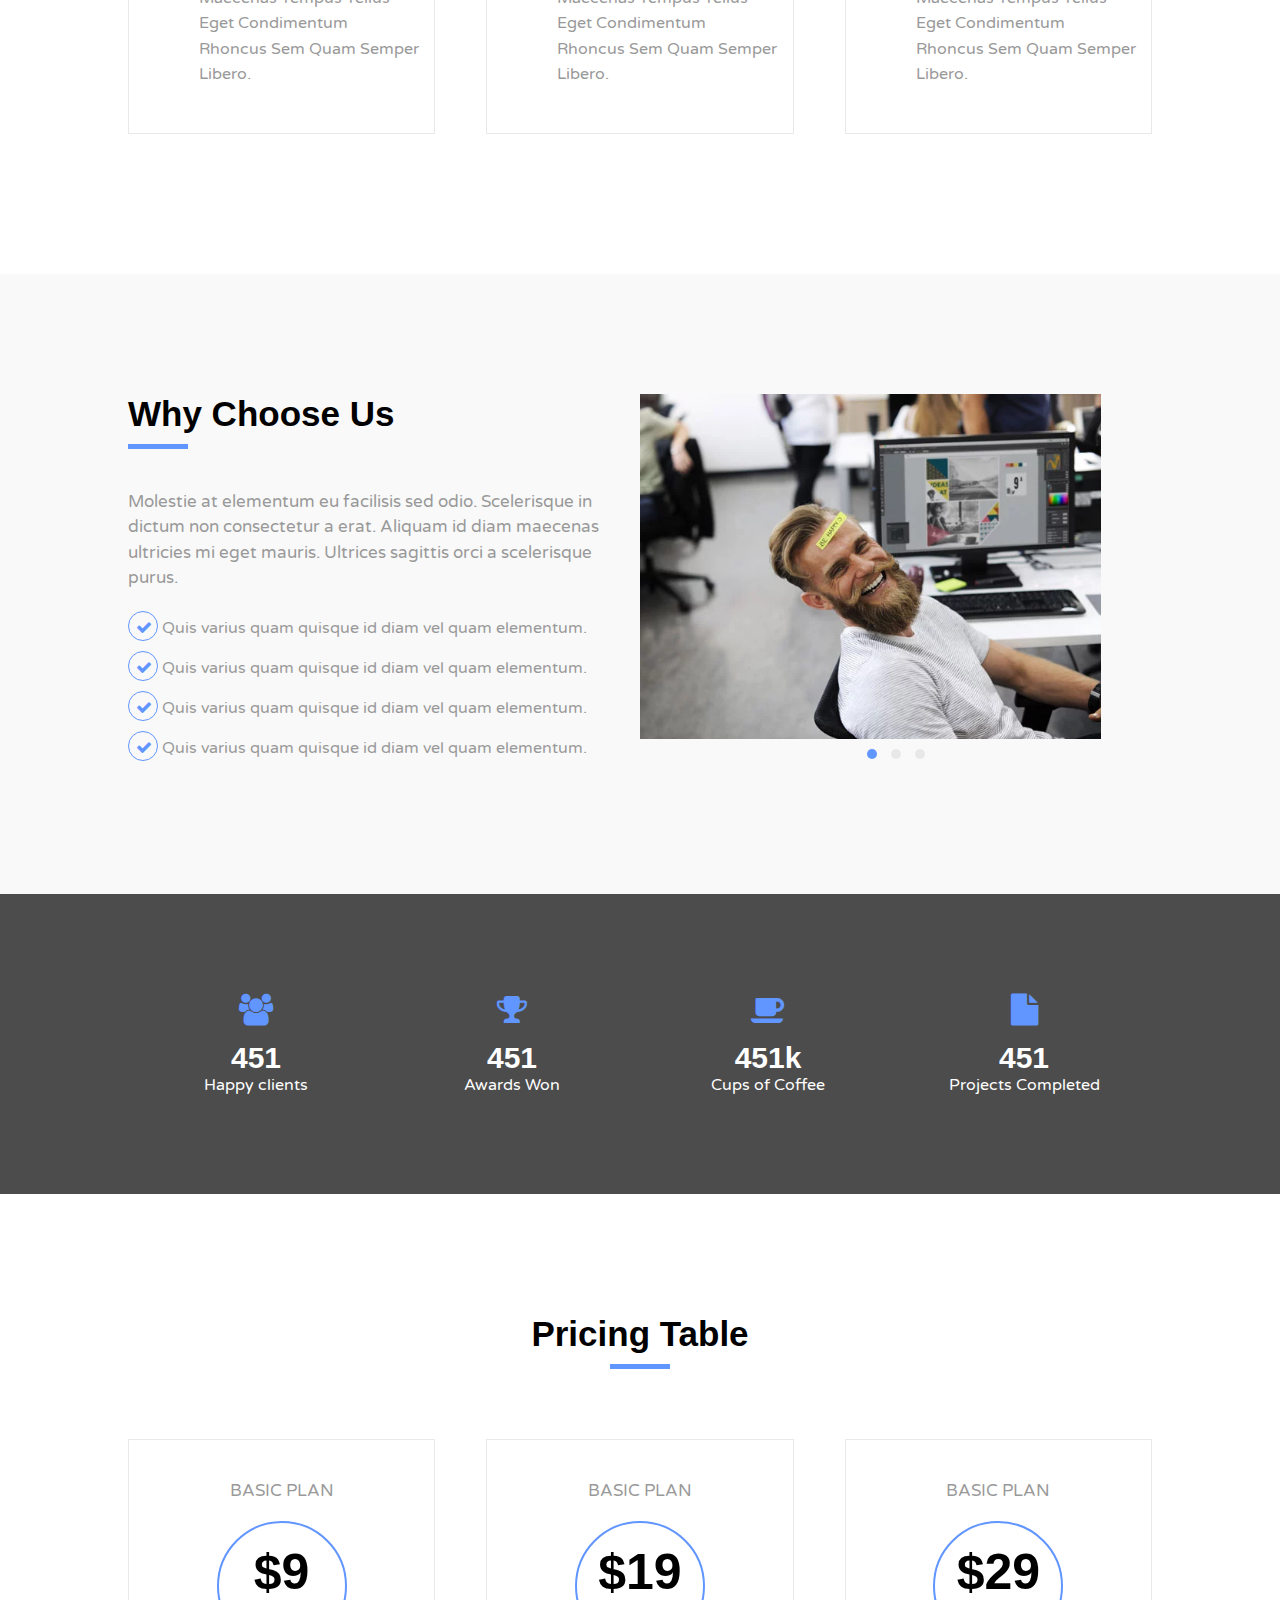
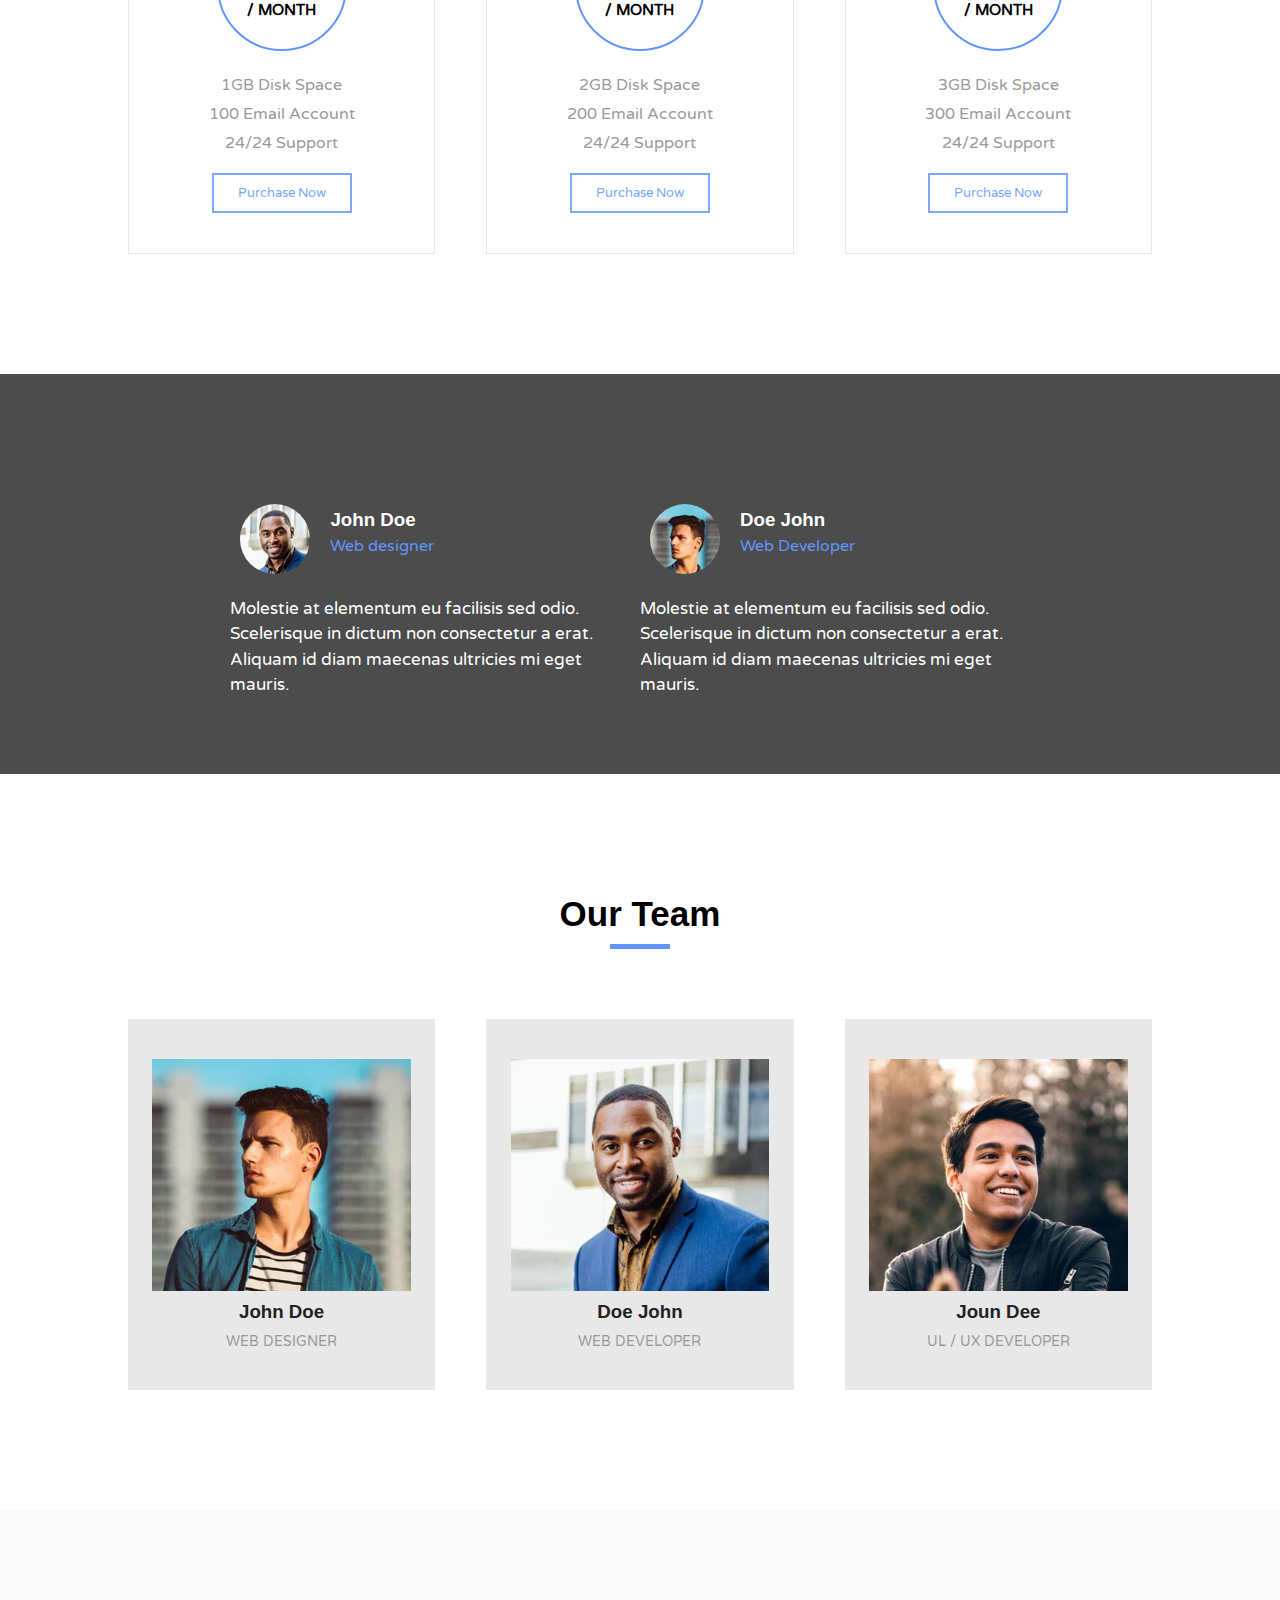
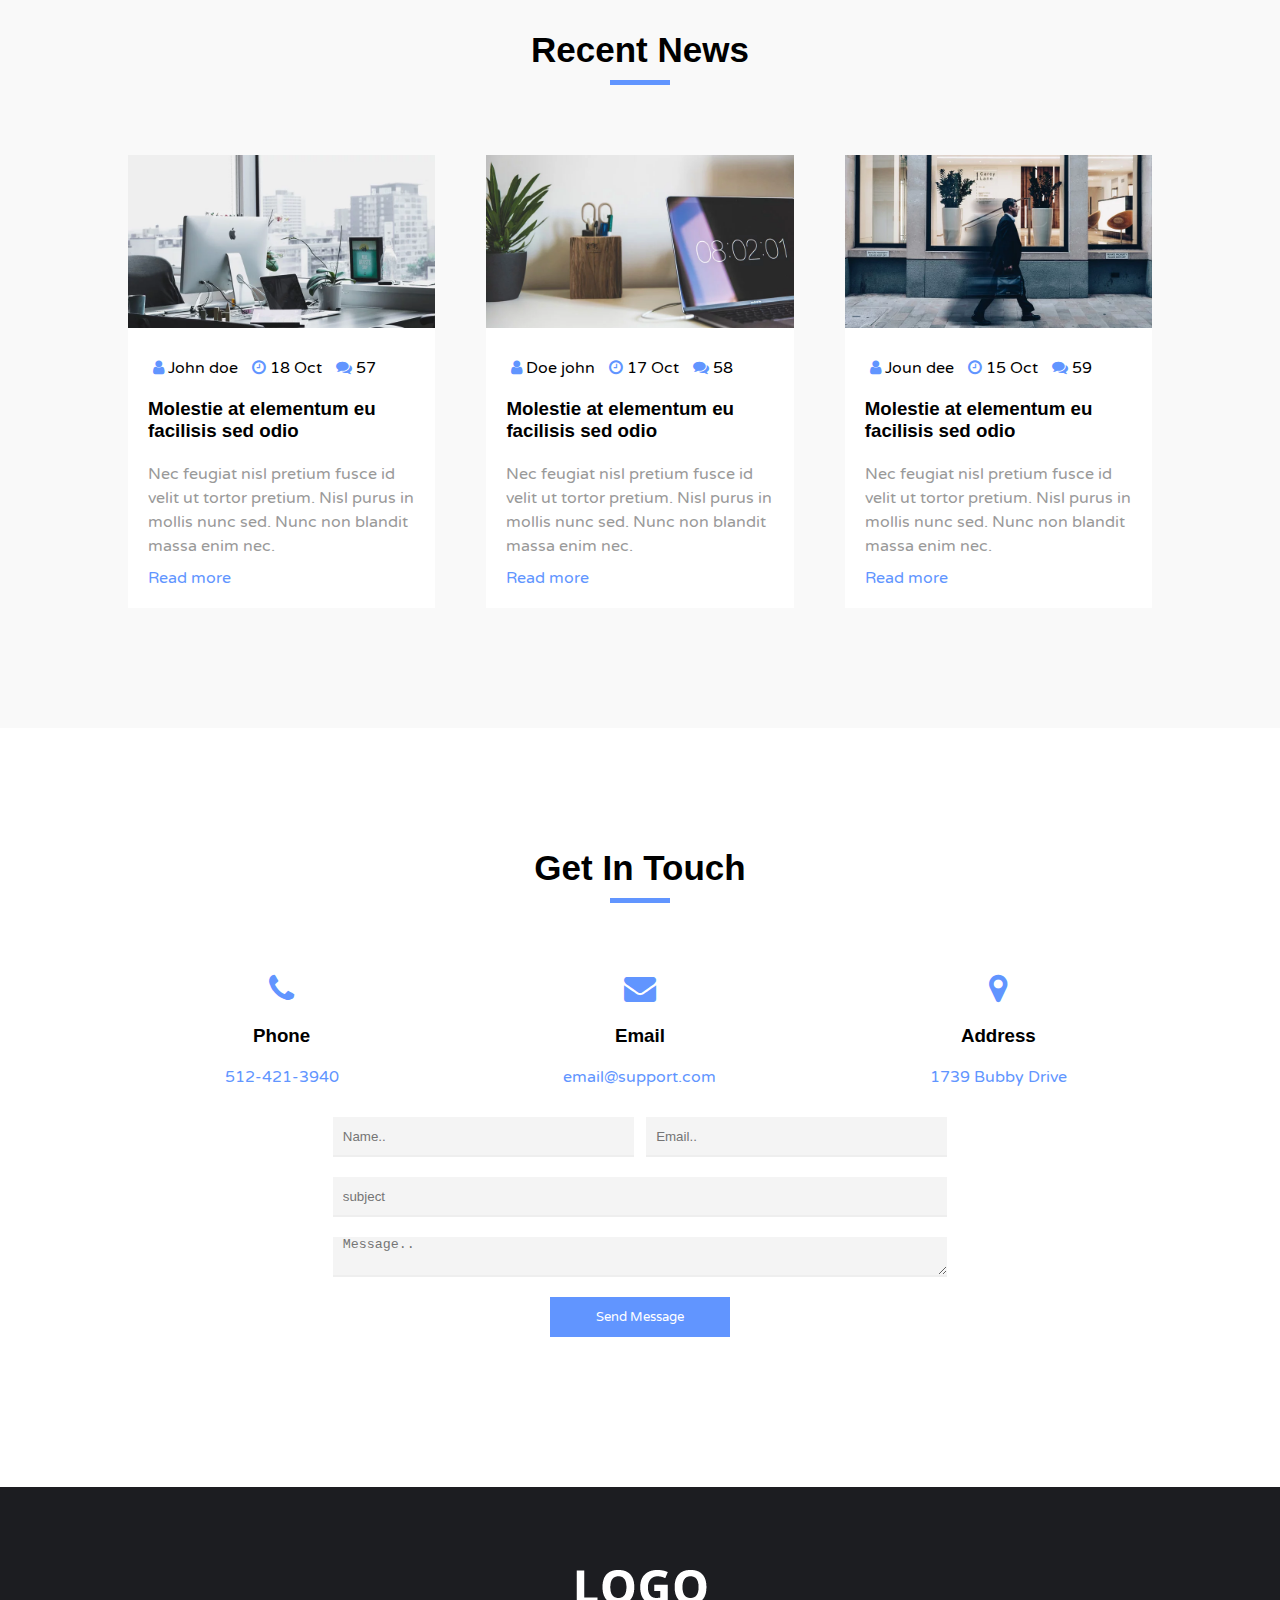
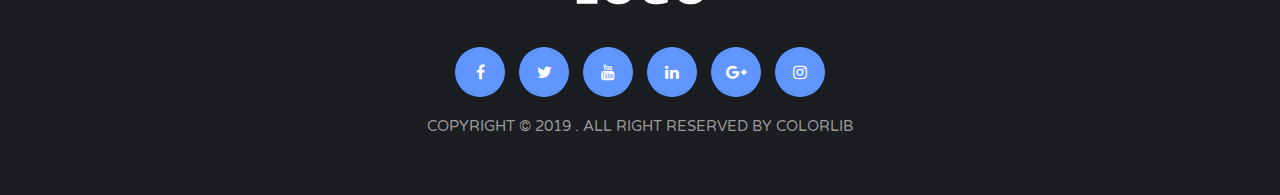
==== commit 5034ab13: "commit" ====
--- a/index.html
+++ b/index.html
@@ -1,301 +1,551 @@
-<!DOCTYPE html>
-<html lang="en">
+<html>
     <head>
-        <meta charset="UTF-8">
-        <title>Ultra Profile</title>
+        <meta charset="utf-8">
+        <meta name="keywords" content="" />
+        <meta name="description" content="" />
+        <title> LOGO </title>
+
+        <!-- Font -->
+        <link href="https://fonts.googleapis.com/css?family=Varela+Round&display=swap" rel="stylesheet">
+        
+        <!-- Css Files -->
         <link rel="stylesheet" href="css/font-awesome.min.css">
-        <link rel="stylesheet" href="css/style1.css">
+        <link rel="stylesheet" href="css/service.css">
+        <link rel="stylesheet" href="css/offer.css">
+        <link rel="stylesheet" href="css/style.css">
+        <link rel="stylesheet" href="css/utils.css">
     </head>
+
     <body>
+
+        <!-- Header -->
+        <div class="header">
+            <div class="container">
+                <div class="header-content">
+                    <div class="logo">
+                        <img src="images/logo-alt.webp" alt="Logo Image" draggable="false">
+                    </div>
+                    <ul class="nav">
+                        <li class="dropdown"> <a href="#" class="active">Home</a>
+                            <ul class="dropdown-menu">
+                                <li> <a href="ultra.html">Ultra Profile</a> </li></ul></li>
+                        <li> <a href="#1">About</a> </li>
+                        <li> <a href="#2">Portfolio</a> </li>
+                        <li> <a href="#3">Services</a> </li>
+                        <li> <a href="#4">Prices</a> </li>
+                        <li> <a href="#5">Team</a> </li>
+                        <li> <a href="#6">Blog</a> </li>
+                        <li> <a href="#7">Contact</a> </li>
+                    </ul>
+                    <div class="clear"></div>
+                </div>
+            </div>
+        </div>
+
+        <!-- Home Section -->
+        <div class="home">
+            <div class="overlay">
+                <div class="home-content">
+
+                    <h1 class="title"> we are creative acency </h1>
+                    <p class="home-desc">
+                        Morbi mattis felis at nunc. Duis viverra diam non justo. In nisl. Nullam sit amet magna in magna gravida vehicula. Mauris tincidunt sem sed arcu. Nunc posuere.
+                    </p>
+                    <button class="btn btn-start hover-opacity">Get Started !</button>
+                    <button class="btn btn-learn hover-opacity">Learn More !</button>
+
+                </div>
+            </div>
+        </div>
+
+        <!-- About Section -->
+        <div id="1" class="about pd-y">
+            <div class="section-header mg-b-20 ">
+                <h2 class="section-title mg-b-10">welcome to website</h2>
+                <span class="line"></span>
+            </div>
+
+            <div class="container">
+                <div class="about-content">
+                    <div class="about-item ltr-effect">
+                        <i class="icon fa fa-cogs fa-2x"></i>
+                        <h2 class="about-item-title">fully customizible</h2>
+                        <p class="about-item-desc">
+                            Maecenas tempus tellus eget condimentum rhoncus sem quam semper libero sit amet.
+                        </p>
+                        <a href="#" class="about-item-link">read more</a>
+                    </div>
+                    <div class="about-item ltr-effect mg">
+                        <i class="icon fa fa-magic fa-2x"></i>
+                        <h2 class="about-item-title">awesome features</h2>
+                        <p class="about-item-desc">
+                            Maecenas tempus tellus eget condimentum rhoncus sem quam semper libero sit amet.
+                        </p>
+                        <a href="#" class="about-item-link">read more</a>
+                    </div>
+                    <div class="about-item ltr-effect">
+                        <i class="icon fa fa-mobile fa-2x"></i>
+                        <h2 class="about-item-title">fully responsive</h2>
+                        <p class="about-item-desc">
+                            Maecenas tempus tellus eget condimentum rhoncus sem quam semper libero sit amet.
+                        </p>
+                        <a href="#" class="about-item-link">read more</a>
+                    </div>
+                </div>
+            </div>
+        </div>
+
+        <!-- Portfolio Section -->
+        <div id="2" class="portfolio pd-y bg-gray">
+            <div class="section-header mg-b-20 ">
+                <h2 class="section-title mg-b-10">featured works</h2>
+                <span class="line"></span>
+            </div>
+
+            <div class="container">
+                <div class="portfolio-content">
+                    <div class="portfolio-item">
+                        <img src="images/work/work1.webp" alt="">
+
+                        <div class="layer-content">
+                            <div class="layer-info">
+                                <span class="category">category</span>
+                                <h3 class="layer-content-title">Lorem, ipsum dolor.</h3>
+                                <a href="#"><i class="fa fa-edit"></i></a>
+                                <a href="#"><i class="fa fa-search"></i></a>
+                            </div>
+                        </div>
+                    </div>
+                    <div class="portfolio-item mg">
+                        <img src="images/work/work2.webp" alt="">
+                        <div class="layer-content">
+                            <div class="layer-info">
+                                <span class="category">category</span>
+                                <h3 class="layer-content-title">Lorem, ipsum dolor.</h3>
+                                <a href="#"><i class="fa fa-edit"></i></a>
+                                <a href="#"><i class="fa fa-search"></i></a>
+                            </div>
+                        </div>
+                    </div>
+                    <div class="portfolio-item">
+                        <img src="images/work/work3.webp" alt="">
+                        <div class="layer-content">
+                            <div class="layer-info">
+                                <span class="category">category</span>
+                                <h3 class="layer-content-title">Lorem, ipsum dolor.</h3>
+                                <a href="#"><i class="fa fa-edit"></i></a>
+                                <a href="#"><i class="fa fa-search"></i></a>
+                            </div>
+                        </div>
+                    </div>
+                    <div class="portfolio-item">
+                        <img src="images/work/work4.webp" alt="">
+                        <div class="layer-content">
+                            <div class="layer-info">
+                                <span class="category">category</span>
+                                <h3 class="layer-content-title">Lorem, ipsum dolor.</h3>
+                                <a href="#"><i class="fa fa-edit"></i></a>
+                                <a href="#"><i class="fa fa-search"></i></a>
+                            </div>
+                        </div>
+                    </div>
+                    <div class="portfolio-item mg">
+                        <img src="images/work/work5.webp" alt="">
+                        <div class="layer-content">
+                            <div class="layer-info">
+                                <span class="category">category</span>
+                                <h3 class="layer-content-title">Lorem, ipsum dolor.</h3>
+                                <a href="#"><i class="fa fa-edit"></i></a>
+                                <a href="#"><i class="fa fa-search"></i></a>
+                            </div>
+                        </div>
+                    </div>
+                    <div class="portfolio-item">
+                        <img src="images/work/work6.webp" alt="">
+                        <div class="layer-content">
+                            <div class="layer-info">
+                                <span class="category">category</span>
+                                <h3 class="layer-content-title">Lorem, ipsum dolor.</h3>
+                                <a href="#"><i class="fa fa-edit"></i></a>
+                                <a href="#"><i class="fa fa-search"></i></a>
+                            </div>
+                        </div>
+                    </div>
+                </div>
+            </div>
+        </div>
+
+        <!-- Offer Section -->
+        <div class="offer pd-y">
+            <div class="section-header mg-b-20">
+                <h2 class="section-title mg-b-10">what we offer</h2>
+                <span class="line"></span>
+            </div>
+            <div class="container">
+                <div class="offer-content">
+                    <div class="offer-item ltr-effect">
+                        <i class="icon fa fa-diamond fa-2x"></i>
+                        <h2 class="offer-item-title">app development</h2>
+                        <p class="offer-item-desc"> Maecenas tempus tellus eget condimentum rhoncus sem quam semper libero.</p>
+                    </div>
+                    <div class="offer-item mg ltr-effect">
+                        <i class="icon fa fa-rocket fa-2x"></i>
+                        <h2 class="offer-item-title">graphic design</h2>
+                        <p class="offer-item-desc"> Maecenas tempus tellus eget condimentum rhoncus sem quam semper libero.</p>
+                    </div>
+                    <div class="offer-item ltr-effect">
+                        <i class="icon fa fa-cogs fa-2x"></i>
+                        <h2 class="offer-item-title">creative idea</h2>
+                        <p class="offer-item-desc"> Maecenas tempus tellus eget condimentum rhoncus sem quam semper libero.</p>
+                    </div>
+                    <div class="offer-item ltr-effect">
+                        <i class="icon fa fa-diamond fa-2x"></i>
+                        <h2 class="offer-item-title">marketing</h2>
+                        <p class="offer-item-desc"> Maecenas tempus tellus eget condimentum rhoncus sem quam semper libero.</p>
+                    </div>
+                    <div class="offer-item mg ltr-effect">
+                        <i class="icon fa fa-pencil fa-2x"></i>
+                        <h2 class="offer-item-title">awesome support</h2>
+                        <p class="offer-item-desc"> Maecenas tempus tellus eget condimentum rhoncus sem quam semper libero.</p>
+                    </div>
+                    <div class="offer-item ltr-effect">
+                        <i class="icon fa fa-flask fa-2x"></i>
+                        <h2 class="offer-item-title">brand design</h2>
+                        <p class="offer-item-desc"> Maecenas tempus tellus eget condimentum rhoncus sem quam semper libero.</p>
+                    </div>
+                </div>
+            </div>
+        </div>
+
+        <!-- Services Section -->
+        <div id="3" class="service pd-y bg-gray">
+            <div class="container">
+                <div class="service-item">
+                    <div class="section-header mg-b-20 ">
+                        <h2 class="section-title mg-b-10">Why Choose Us</h2>
+                        <span class="line"></span>
+                    </div>
+                    <p class="service-item-desc">
+                        Molestie at elementum eu facilisis sed odio. Scelerisque in dictum non consectetur a erat. Aliquam id diam maecenas ultricies mi eget mauris. Ultrices sagittis orci a scelerisque purus.
+                    </p>
+                    <ul class="service-list">
+                        <li> <i class="fa fa-check fa-fw"></i>   Quis varius quam quisque id diam vel quam elementum.</li>
+                        <li> <i class="fa fa-check fa-fw"></i>   Quis varius quam quisque id diam vel quam elementum.</li>
+                        <li> <i class="fa fa-check fa-fw"></i>   Quis varius quam quisque id diam vel quam elementum.</li>
+                        <li> <i class="fa fa-check fa-fw"></i>   Quis varius quam quisque id diam vel quam elementum.</li>
+                    </ul> 
+                </div>
+                <div class="service-item">
+                    <div class="service-item-img">
+                        <img src="images/about/about1.webp" alt="">
+                    </div>
+                    <ul class="service-bollets">
+                        <li class="active"></li>
+                        <li></li>
+                        <li></li>
+                    </ul>
+                </div>
+                <div class="clear"></div>
+            </div>
+        </div>
         
-        <!-- Navbar -->
-        <div class="navbar">
-            
-            <div class="container">
-                
-                <div class="logo">
-                    <h2 class="logo-text">Ultra Profile</h2>
-                </div>
-                
-                <input type="checkbox" id="nav">
-                <label for="nav"></label>
-                
-                <ul class="ul-list">
-                    <li class="list-item"><a href="#1">Home</a></li>
-                    <li class="list-item"><a href="#2">Work</a></li>
-                    <li class="list-item"><a href="#3">Portfolio</a></li>
-                    <li class="list-item"><a href="#4">Resume</a></li>
-                    <li class="list-item"><a href="#5">About</a></li>
-                    <li class="list-item"><a href="#6">Contact</a></li>
-                </ul>
-                
-            </div>
-            
-        </div>
-        
-        <!-- Home -->
-        <div id="1" class="home">
-            <div class="container">
-                <div class="home-information">
-                    <h2 class="home-title margin-bottom">Ahmed Mahmoud</h2>
-                    <h4 class="home-info">Creative Director</h4>
-                    <p class="home-desc">
-                        Iam a professional <span>Angular</span> and Front-End Developer creating modern and resposive designs to Web. Let us work together. Thank you. 
-                    </p>
-                    <button class="home-btn">Let's Begin</button>
-                </div>
-            </div>
-        </div>
-        
-        <!-- Work -->
-        <div id="2" class="work">
-            <div class="container">
-                <h2 class="work-title"><span>My</span> Work</h2>
-                <div class="part first">
-                    <i class="icon fa fa-chain fa-2x"></i>
-                    <h4 class="part-title">Fetch Github Repos</h4>
-                    <hr class="line">
-                    <p class="part-desc">
-                        Using Html5 & Css3 & Javascript
-                    </p>
-                </div>
-                
-                <div class="part">
-                    <i class="icon fa fa-bolt fa-2x"></i>
-                    <h4 class="part-title">Memory Game</h4>
-                    <hr class="line">
-                    <p class="part-desc">
-                        Using Html5 & Css3 & Javascript
-                    </p>
-                </div>
-                
-                <div class="part last">
-                    <i class="icon fa fa-tachometer fa-2x"></i>
-                    <h4 class="part-title">Market WebSite</h4>
-                    <hr class="line">
-                    <p class="part-desc">
-                        Using Angular 7 & Firebase & Bootstrap 4
-                    </p>
-                </div>
-                
-            </div>
-        </div>
-        
-        <!-- Portfolio -->
-        <div id="3" class="portfolio">
-            <h2 class="portfolio-title"><span>My</span> Portfolio</h2>
-            <ul class="portfolio-list">
-                <li class="portfolio-item active">All</li>
-                <li class="portfolio-item">HTML5</li>
-                <li class="portfolio-item">CSS3</li>
-                <li class="portfolio-item">Javascript</li>
-                <li class="portfolio-item">Angular</li>
-            </ul>
-            
-            <div class="box">
-                
-                <div>
-                    <img src="images/Portfolio/portfolio-img1.jpg" alt="">
-                    <p class="overlay">
-                        <span>
-                            <a style="text-decoration:none" href="https://github.com/engahmed17/Fetch-Github-Repos" target="_blank">Show Image</a>
-                        </span>
-                    </p>
-                </div>
-                
-                <div>
-                    <img src="images/Portfolio/portfolio-img2.jpg" alt="">
-                    <p class="overlay">
-                        <span>
-                            <a style="text-decoration:none" href="https://engahmed17.github.io/Fetch-Github-Repos/" target="_blank">Show Image</a>
-                        </span>
-                    </p>
-                </div>
-                
-                <div>
-                    <img src="images/Portfolio/portfolio-img3.jpg" alt="">
-                    <p class="overlay">
-                        <span>
-                            <a style="text-decoration:none" href="https://github.com/engahmed17/Memory-Game" target="_blank">Show Image</a>
-                        </span>
-                    </p>
-                </div>
-                
-                <div>
-                    <img src="images/Portfolio/portfolio-img4.jpg" alt="">
-                    <p class="overlay">
-                        <span>
-                            <a style="text-decoration:none" href="https://engahmed17.github.io/Memory-Game/" target="_blank">Show Image</a>
-                        </span>
-                    </p>
-                </div>
-                
-                <div>
-                    <img src="images/Portfolio/portfolio-img5.jpg" alt="">
-                    <p class="overlay">
-                        <span>
-                            <a style="text-decoration:none" href="https://github.com/engahmed17/task-manager" target="_blank">Show Image</a>
-                        </span>
-                    </p>
-                </div>
-                
-                <div>
-                    <img src="images/Portfolio/portfolio-img6.jpg" alt="">
-                    <p class="overlay">
-                        <span>
-                            <a style="text-decoration:none" href="https://task-manager-6ecaf.web.app/" target="_blank">Show Image</a>
-                        </span>
-                    </p>
-                </div>
-                
-                <div>
-                    <img src="images/Portfolio/portfolio-img7.jpg" alt="">
-                    <p class="overlay">
-                        <span>
-                            <a style="text-decoration:none" href="https://github.com/engahmed17/Market" target="_blank">Show Image</a>
-                        </span>
-                    </p>
-                </div>
-                
-                <div>
-                    <img src="images/Portfolio/portfolio-img8.jpg" alt="">
-                    <p class="overlay">
-                        <span>
-                           <a style="text-decoration:none" href="https://market-a89fc.web.app/" target="_blank">Show Image</a>
-                        </span>
-                    </p>
-                </div>
-                
-            </div>
-            
-        </div>
-        
-        <!-- porfile_skills -->
-        <div id="4" class="profile_skills">
-            <div class="container">
-                <div class="profile">
-                    <h2 class="profile-title"><span>My </span>Profile</h2>
-                    <ul class="profile-list">
-                        <li class="profile-item">
-                            <span>Name</span>
-                            Ahmed Mahmoud
-                        </li>
-                        <li class="profile-item">
-                            <span>Birthday</span>
-                            18/4/1994
-                        </li>
-                        <li class="profile-item">
-                            <span>Address</span>
-                            Nasr City , Cairo , Egypt
-                        </li>
-                        <li class="profile-item">
-                            <span>Phone</span>
-                            01023975066
-                        </li>
-                        <li class="profile-item">
-                            <span>Email</span>
-                            engahmed.maam@gmail.com
-                        </li>
-                        <li class="profile-item">
-                            <span>Website</span>
-                            <span class="web">https://www.linkedin.com/in/p24r61fzl7pywyf/</span>
-                        </li>
-                    </ul>
-                </div>
-                
-                <div class="skills">
-                    <h2 class="skills-title">Some <span>skills</span></h2>
-                    <p class="skills-desc">
-                        Ambitious , Self-Learning , Learn new technologies , Multitask and work on multiple projects concurrently , individual working or Teamwork , Meet deadlines
-                    </p>
-                    <div class="bar">
-                        <span class="title">Angular 7</span>
-                        <span class="perc">100%</span>
-                        <div class="parent">
-                            <span class="sp1"></span>
-                        </div>
-                    </div>
-                    
-                    <div class="bar">
-                        <span class="title">HTML5, Pugjs, CSS3, Sass, JS (OOP,DOM,BOM,ES6)</span>
-                        <span class="perc">90%</span>
-                        <div class="parent">
-                            <span class="sp2"></span>
-                        </div>
-                    </div>
-                    
-                    <div class="bar">
-                        <span class="title">Bootstrap 4, Github, AJAX, JSON, Firebase</span>
-                        <span class="perc">80%</span>
-                        <div class="parent">
-                            <span class="sp3"></span>
-                        </div>
-                    </div>
-                </div>
-                
-            </div>
-        </div>
-        
-        <!-- creative -->
-        <div id="5" class="creative">
-            <div class="container">
-                <div class="creative-info">
-                    <h2 class="info-title"><span>This is</span> Me</h2>
-                    <h4 class="info-dir">Creative Director</h4>
-                    <p class="info-desc">
-                        Seeking to work and enhance my technical , Organization and communication skills</p>
-                    <p class="info-desc">
-                        and to use my skills in the best possible way for achieving the company's goals</p>
-                </div>
-            </div>
-        </div>
-        
-        <div class="social-media">
-            
-            <div class="social face">
-                <i class="icon fa fa-facebook fa-lg"></i>
-                <p>
-                    <span class="info1">Follow Me on</span>
-                    <span class="info2">Social Facebook</span>
-                </p>
-            </div>
-            
-            <div class="social twitter">
-                <i class="icon fa fa-twitter fa-lg"></i>
-                <p>
-                    <span class="info1">Tweet Me on</span>
-                    <span class="info2">Social twitter</span>
-                </p>
-            </div>
-            
-            <div class="social pin">
-                <i class="icon fa fa-pinterest fa-lg"></i>
-                <p>
-                    <span class="info1">Pin Me on</span>
-                    <span class="info2">Social Pinterest</span>
-                </p>
-            </div>
-        </div>
-        
-        <!-- Drop -->
-        <div id="6" class="drop">
-            <div class="container">
-                <h2 class="drop-title"><span>Drop </span>Me A line</h2>
+        <!-- number Section -->
+        <div class="numbers">
+            <div class="overlay">
+                <div class="container">
+                    <div class="numbers-items">
+                        <div class="number-item">
+                            <i class="icon fa fa-users fa-2x"></i>
+                            <h3 class="number-item-title"> 451 </h3>
+                            <span class="number-item-text">Happy clients</span>
+                        </div>
+                        <div class="number-item">
+                            <i class="icon fa fa-trophy fa-2x"></i>
+                            <h3 class="number-item-title"> 451 </h3>
+                            <span class="number-item-text">Awards Won</span>
+                        </div>
+                        <div class="number-item">
+                            <i class="icon fa fa-coffee fa-2x"></i>
+                            <h3 class="number-item-title"> 451k </h3>
+                            <span class="number-item-text">Cups of Coffee</span>
+                        </div>
+                        <div class="number-item">
+                            <i class="icon fa fa-file fa-2x"></i>
+                            <h3 class="number-item-title"> 451 </h3>
+                            <span class="number-item-text">Projects Completed</span>
+                        </div>
+                    </div>
+                </div>
+            </div>
+        </div>
+
+        <!-- Pricing section -->
+        <div id="4" class="pricing pd-y">
+            <div class="section-header mg-b-20 ">
+                <h2 class="section-title mg-b-10">pricing table</h2>
+                <span class="line"></span>
+            </div>
+            <div class="container">
+                <div class="pricing-plans">
+                    <div class="pricing-item tb-effect">
+                        <span class="pricing-item-text">Basic Plan</span>
+                        <div class="pricint-item-permonth">
+                            <h3 class="doller">$9</h3>
+                            <span class="month">/ month</span>
+                        </div>
+                        <ul class="pricing-list">
+                            <li>1GB Disk Space</li>
+                            <li>100 Email Account</li>
+                            <li>24/24 Support</li>
+                        </ul>
+                        <button class="pricing-item-purchase">Purchase Now</button>
+                    </div>
+                    <div class="pricing-item mg tb-effect">
+                        <span class="pricing-item-text">Basic Plan</span>
+                        <div class="pricint-item-permonth">
+                            <h3 class="doller">$19</h3>
+                            <span class="month">/ month</span>
+                        </div>
+                        <ul class="pricing-list">
+                            <li>2GB Disk Space</li>
+                            <li>200 Email Account</li>
+                            <li>24/24 Support</li>
+                        </ul>
+                        <button class="pricing-item-purchase">Purchase Now</button>
+                    </div>
+                    <div class="pricing-item tb-effect">
+                        <span class="pricing-item-text">Basic Plan</span>
+                        <div class="pricint-item-permonth">
+                            <h3 class="doller">$29</h3>
+                            <span class="month">/ month</span>
+                        </div>
+                        <ul class="pricing-list">
+                            <li>3GB Disk Space</li>
+                            <li>300 Email Account</li>
+                            <li>24/24 Support</li>
+                        </ul>
+                        <button class="pricing-item-purchase">Purchase Now</button>
+                    </div>
+                </div>
+            </div>
+        </div>
+
+        <!-- Testimonail Section -->
+        <div class="testimonail">
+            <div class="overlay">
+                <div class="container">
+                    <div class="testimonail-content">
+                        <div class="testimonail-item">
+                            <div class="testimonail-toplayer">
+                                <img src="images/Testimonial/perso1.webp" alt="">
+                                <h3>John Doe</h3>
+                                <span>Web designer</span>
+                            </div>
+                            <p class="testimonail-desc">
+                                Molestie at elementum eu facilisis sed odio. Scelerisque in dictum non consectetur a erat. Aliquam id diam maecenas ultricies mi eget mauris.
+                            </p>
+                        </div>
+                        <div class="testimonail-item">
+                            <div class="testimonail-toplayer">
+                                <img src="images/Testimonial/perso2.webp" alt="">
+                                <h3>Doe John</h3>
+                                <span>Web Developer</span>
+                            </div>
+                            <p class="testimonail-desc">
+                                Molestie at elementum eu facilisis sed odio. Scelerisque in dictum non consectetur a erat. Aliquam id diam maecenas ultricies mi eget mauris.
+                            </p>
+                        </div> 
+                    </div> 
+                </div> 
+            </div> 
+        </div>
+
+        <!-- Team Section-->
+        <div id="5" class="team pd-y">
+            <div class="section-header mg-b-20 ">
+                <h2 class="section-title mg-b-10">our team</h2>
+                <span class="line"></span>
+            </div> 
+            <div class="container">
+                <div class="team-content">
+                    <div class="team-item tb-effect">
+                        <div class="team-img">
+                            <img src="images/team/team1.webp" alt="">
+                            <div class="team-overlay">
+                                <a href="#"> <i class="fa fa-facebook"></i> </a>
+                                <a href="#"> <i class="fa fa-twitter"></i> </a>
+                                <a href="#"> <i class="fa fa-linkedin"></i> </a>
+                            </div>
+                        </div>
+                        <div class="team-info">
+                            <h3 class="team-info-title">John Doe</h3>
+                            <span class="team-info-text">Web Designer</span>
+                        </div>
+                    </div> 
+                    <div class="team-item tb-effect mg">
+                        <div class="team-img">
+                            <img src="images/team/team2.webp" alt="">
+                            <div class="team-overlay">
+                                <a href="#"> <i class="fa fa-facebook"></i> </a>
+                                <a href="#"> <i class="fa fa-twitter"></i> </a>
+                                <a href="#"> <i class="fa fa-linkedin"></i> </a>
+                            </div>
+                        </div>
+                        <div class="team-info">
+                            <h3 class="team-info-title">Doe John</h3>
+                            <span class="team-info-text">Web Developer</span>
+                        </div>
+                    </div> 
+                    <div class="team-item tb-effect">
+                        <div class="team-img">
+                            <img src="images/team/team3.webp" alt="">
+                            <div class="team-overlay">
+                                <a href="#"> <i class="fa fa-facebook"></i> </a>
+                                <a href="#"> <i class="fa fa-twitter"></i> </a>
+                                <a href="#"> <i class="fa fa-linkedin"></i> </a>
+                            </div>
+                        </div>
+                        <div class="team-info">
+                            <h3 class="team-info-title">Joun Dee</h3>
+                            <span class="team-info-text">UL / UX Developer</span>
+                        </div>
+                    </div> 
+                </div> 
+            </div> 
+        </div> 
+
+        <!-- Blog Section -->
+        <div id="6" class="blog pd-y bg-gray">
+            <div class="section-header mg-b-20 ">
+                <h2 class="section-title mg-b-10">recent news</h2>
+                <span class="line"></span>
+            </div>
+
+            <div class="container">
+                <div class="blog-content">
+                    <div class="blog-item">
+                        <div class="blog-item-img">
+                            <img src="images/blog/blog1.webp" alt="">
+                        </div>
+                        <div class="blog-info">
+                            <ul class="blog-list">
+                                <li>
+                                    <i class="fa fa-user"></i>
+                                    John doe
+                                </li>
+                                <li>
+                                    <i class="fa fa-clock-o"></i>
+                                    18 Oct
+                                </li>
+                                <li>
+                                    <i class="fa fa-comments"></i>
+                                    57
+                                </li>
+                            </ul>
+                            <h3 class="blog-title">Molestie at elementum eu facilisis sed odio</h3>
+                            <p class="blog-desc">Nec feugiat nisl pretium fusce id velit ut tortor pretium. Nisl purus in mollis nunc sed. Nunc non blandit massa enim nec.</p>
+                            <a href="#" class="blog-link">Read more</a>
+                        </div> 
+                    </div> 
+                    <div class="blog-item mg">
+                        <div class="blog-item-img">
+                            <img src="images/blog/blog2.webp" alt="">
+                        </div>
+                        <div class="blog-info">
+                            <ul class="blog-list">
+                                <li>
+                                    <i class="fa fa-user"></i>
+                                      Doe john
+                                </li>
+                                <li>
+                                    <i class="fa fa-clock-o"></i>
+                                    17 Oct
+                                </li>
+                                <li>
+                                    <i class="fa fa-comments"></i>
+                                    58
+                                </li>
+                            </ul> 
+                            <h3 class="blog-title">Molestie at elementum eu facilisis sed odio</h3>
+                            <p class="blog-desc">Nec feugiat nisl pretium fusce id velit ut tortor pretium. Nisl purus in mollis nunc sed. Nunc non blandit massa enim nec.</p>
+                            <a href="#" class="blog-link">Read more</a>
+                        </div>
+                    </div> 
+                    <div class="blog-item">
+                        <div class="blog-item-img">
+                            <img src="images/blog/blog3.webp" alt="">
+                        </div>
+                        <div class="blog-info">
+                            <ul class="blog-list">
+                                <li>
+                                    <i class="fa fa-user"></i>
+                                    Joun dee
+                                </li>
+                                <li>
+                                    <i class="fa fa-clock-o"></i>
+                                    15 Oct
+                                </li>
+                                <li>
+                                    <i class="fa fa-comments"></i>
+                                    59
+                                </li>
+                            </ul> 
+                            <h3 class="blog-title">Molestie at elementum eu facilisis sed odio</h3>
+                            <p class="blog-desc">Nec feugiat nisl pretium fusce id velit ut tortor pretium. Nisl purus in mollis nunc sed. Nunc non blandit massa enim nec.</p>
+                            <a href="#" class="blog-link">Read more</a>
+                        </div> 
+                    </div> 
+                </div> 
+            </div> 
+        </div> 
+
+        <!-- Contact Section -->
+        <div id="7" class="contact pd-y">
+            <div class="section-header mg-b-20 ">
+                <h2 class="section-title mg-b-10">Get In Touch</h2>
+                <span class="line"></span>
+            </div>
+            <div class="container">
+                <div class="getintouch-items">
+                    <div class="item">
+                        <i class="fa fa-phone fa-2x"></i>
+                        <h3 class="item-title">Phone</h3>
+                        <span class="item-text">512-421-3940</span>
+                    </div>
+                    <div class="item mg">
+                        <i class="fa fa-envelope fa-2x"></i>
+                        <h3 class="item-title">Email</h3>
+                        <span class="item-text">email@support.com</span>
+                    </div>
+                    <div class="item">
+                        <i class="fa fa-map-marker fa-2x"></i>
+                        <h3 class="item-title">Address</h3>
+                        <span class="item-text">1739 Bubby Drive</span>
+                    </div>
+                </div>
                 <form action="">
-                    <div class="form-input">
-                        <input type="text" placeholder="Your Name">
-                        <input type="email" placeholder="Your Email">
-                    </div>
-                    <input type="text" class="sub" placeholder="Your Subject">
-                    <textarea cols="30" rows="10" placeholder="Your Message"></textarea>
+                    <div class="two-inputs">
+                        <input type="text" placeholder="Name..">
+                        <input type="text" placeholder="Email..">
+                    </div>
+                    <input type="text" placeholder="subject">
+                    <textarea cols="30" rows="10" placeholder="Message.."></textarea>
                     <input type="submit" value="Send Message">
                 </form>
             </div>
-        </div>
-        
-        <!-- Footer -->
+        </div> 
+        <!-- Footer Section -->
         <div class="footer">
-            <p> copyright &copy; 2020 by Ultra Profile </p>
+            <img src="images/logo-alt.webp" alt="">
+            <ul class="footer-links">
+                <li><a href="#" class="hover-opacity"><i class="fa fa-facebook"></i></a></li>
+                <li><a href="#" class="hover-opacity"><i class="fa fa-twitter"></i></a></li>
+                <li><a href="#" class="hover-opacity"><i class="fa fa-youtube"></i></a></li>
+                <li><a href="#" class="hover-opacity"><i class="fa fa-linkedin"></i></a></li>
+                <li><a href="#" class="hover-opacity"><i class="fa fa-google-plus"></i></a></li>
+                <li><a href="#" class="hover-opacity"><i class="fa fa-instagram"></i></a></li>
+            </ul>
+            <p class="copyright">copyright &copy; 2019 . all right reserved by colorlib</p>
         </div>
     </body>
 </html>
--- a/css/service.css
+++ b/css/service.css
@@ -0,0 +1,66 @@
+
+/* Service Section */
+.service-item {
+    width: 50%;
+    float: left;
+}
+
+.service-item .section-header {
+    text-align: left
+}
+
+.service-item .section-header .line {
+    margin: 0 0 40px 0 
+}
+
+.service-item-desc {
+    padding-right: 20px;
+    color: #999;
+    line-height: 1.5;
+    font-size: 17px;
+    margin-bottom: 20px;
+}
+
+.service-list {
+    list-style: none
+}
+
+.service-list li {
+    margin-bottom: 10px;
+    color: #999
+}
+
+.service-list li i {
+    border: 1px solid var(--mainColor);
+    color: var(--mainColor);
+    width: 30px;
+    height: 30px;
+    padding: 7px;
+    border-radius: 50%;
+}
+
+.service-item-img img {
+    width: 90%;
+}
+
+.service-bollets {
+    list-style: none;
+    text-align: center
+}
+
+.service-bollets li {
+    width: 10px;
+    height: 10px;
+    display: inline-block;
+    background-color: #e8e8e8;
+    margin: 10px 5px;
+    border-radius: 50%;
+}
+
+.service-bollets li.active {
+    background-color: var(--mainColor) 
+}
+
+.service-bollets li:hover {
+    background-color: var(--mainColor) 
+}--- a/css/offer.css
+++ b/css/offer.css
@@ -0,0 +1,45 @@
+/* Offer Section */
+.offer {
+
+}
+
+.offer-content {
+    overflow: hidden;
+}
+
+.offer-item {
+    width: 30%;
+    float: left;
+    margin-bottom: 20px;
+    border: 1px solid #e8e8e8;
+    padding: 30px 15px 30px 70px;
+    position: relative
+}
+
+.offer-item.mg {
+    margin: 0 5%;
+}
+
+.offer-item .icon {
+    position: absolute;
+    left: 15px;
+    top: 35px;
+    color: var(--mainColor)
+}
+
+.offer-item-title {
+    text-transform: capitalize;
+    margin-bottom: 15px;
+    transition: color 0.5s;
+}
+
+.offer-item-desc {
+    text-transform: capitalize;
+    margin-bottom: 15px;
+    line-height: 1.6;
+    color: #999
+}
+
+.offer-item:hover .offer-item-title {
+    color: #fff;
+}--- a/css/style.css
+++ b/css/style.css
@@ -0,0 +1,784 @@
+
+/* Common styles */
+.overlay {
+    position: absolute;
+    width: 100%;
+    height: 100%;
+    top: 0;
+    left: 0;
+    background-color: rgba(0,0,0,0.7) 
+}
+
+.hover-opacity {
+    transition: opacity .5s
+}
+
+.hover-opacity:hover {
+    opacity: 0.8;
+}
+
+.ltr-effect ,
+.tb-effect {
+    position: relative;
+}
+
+.ltr-effect:after, .tb-effect:after {
+    position: absolute;
+    content: "";
+    top: 0;
+    left: 0;
+    right: 0;
+    bottom: 0;
+    background: #333;
+    z-index: -1;
+}
+
+.ltr-effect:after {
+    width: 0;
+    transition: width 0.5s
+}
+
+.tb-effect:after {
+    height: 0;
+    transition: height 0.5s
+}
+
+.ltr-effect:hover:after {
+    width: 100%
+}
+
+.tb-effect:hover:after {
+    height: 100%
+}
+
+/* General Css Styles */
+* {
+    margin: 0;
+    padding: 0;
+    box-sizing: border-box;
+}
+
+:root {
+    --mainColor : #6195ff;
+    --grayColor : #999;
+    --whiteColor: #fff;
+
+}
+
+.container {
+    width: 80%;
+    margin: auto;
+}
+
+body {
+    font-family: 'Varela Round', sans-serif;
+}
+
+.clear {
+    clear: both;
+}
+
+h1 , h2, h3, h4, h5, h6 {
+    font-family: montserrat,sans-serif
+}
+
+button {
+    font-family: inherit
+}
+
+ul {
+    list-style: none;
+}
+
+a {
+    text-decoration: none
+}
+
+.pd-y {
+    padding: 120px 0
+}
+
+.section-header {
+    text-align: center;
+}
+
+.section-header .section-title {
+    font-size: 35px;
+    text-transform: capitalize;
+}
+
+.section-header .line {
+    display: block;
+    height: 5px;
+    width: 60px;
+    margin: 0  auto 70px auto;
+    background-color: var(--mainColor); 
+}
+
+/* 3- Sections Styles */
+.header {
+    position: fixed;
+    width: 100%;
+    z-index: 10;
+    background: rgba(0,0,0,0.4);
+}
+
+.header .logo {
+    width: 40%;
+    float: left;
+}
+
+.header .logo img {
+    width: 20%;
+    margin-top: 15px;
+}
+
+.header .nav {
+    width: 60%;
+    float: left;
+    list-style: none;
+    text-align: right;
+}
+
+.header .nav > li {
+    display: inline-block;
+    text-align: right;
+}
+
+.header .nav > li > a {
+    color: #fff;
+    font-size: 15px;
+    display: block;
+    padding: 30px 15px;
+}
+
+.header .nav > li > a.active:after,
+.header .nav > li > a:after {
+    content: "";
+    display: block;
+    height: 3px;
+    margin-top:2px;
+    background-color: var(--mainColor);
+    transition: width 0.5s;
+}
+
+.header .nav > li > a.active:after {
+    width: 100%;
+} 
+
+.header .nav > li > a:after {
+    width: 0;
+} 
+
+.header .nav > li > a:hover:after {
+    width: 100%;
+}
+
+.dropdown {
+    position: relative;
+}
+
+.dropdown-menu {
+    position: absolute;
+    background: var(--mainColor);
+    width: 150px;
+    text-align: center;
+    left: -50%;
+    top: 70%;
+    opacity: 0;
+    visibility: hidden;
+    transition: opacity 0.5s
+}
+
+.dropdown-menu a {
+    color: #fff;
+    display: block;
+    padding: 10px;
+}
+
+.dropdown:hover .dropdown-menu {
+    opacity: 1;
+    visibility: visible;
+}
+
+/* Home Section */
+.home {
+    height: 100vh;
+    background-image: url(../images/background/background1.webp);
+    background-size: cover;
+    position: relative;
+}
+
+.home-content {
+    position: absolute;
+    width: 65%;
+    top: 50%;
+    left: 50%;
+    transform: translate(-50%,-50%);
+    text-align: center;
+}
+
+.home .title {
+    color: #fff;
+    font-size: 3.5rem;
+    text-transform: uppercase
+}
+
+.home .home-desc {
+    margin: 20px 0;
+    color: #fff;
+    letter-spacing: 2px;
+    line-height: 1.5
+}
+
+.home .btn {
+    min-width: 160px;
+    padding: 15px 0;
+    border-radius: 5px;
+    border: 0;
+    cursor: pointer;
+    font-size: 18px;
+}
+
+.home .btn-start {
+    margin-right: 10px;
+    background-color: #fff;
+}
+
+.home .btn-learn {
+    background-color: var(--mainColor);
+    color: #fff;
+}
+
+.about-content {
+    overflow: hidden;
+}
+
+.about-item {
+    width: 30%;
+    float: left;
+    text-align: center;
+    border: 1px solid #e8e8e8;
+    padding: 50px 20px
+}
+
+.about-item:hover .about-item-title {
+    color: #fff
+}
+
+.about-item.mg {
+    margin: 0 5%
+}
+
+.about-item .icon {
+    color: var(--mainColor);
+    margin-bottom: 10px;
+}
+
+.about-item-title {
+    text-transform: capitalize;
+    margin-bottom: 10px;
+    transition: color 0.5s
+} 
+
+.about-item-desc {
+    line-height: 1.6;
+    margin-bottom: 10px;
+    color: #999
+}
+
+.about-item-link {
+    color: var(--mainColor);
+    text-transform: capitalize
+}
+
+/* Portfolio Section */
+
+.portfolio-content {
+    overflow: hidden;
+}
+
+.portfolio-item {
+    width: 32%;
+    float: left;
+    margin-bottom: 25px;
+    position: relative;
+    padding: 20px
+}
+
+.portfolio-item .layer-content {
+    position: absolute;
+    top: 0;
+    left: 0;
+    width: 100%;
+    height: 100%;
+    background-color: rgba(0,0,0,0.5);
+    opacity: 0; 
+    visibility: hidden;
+    transition: opacity 0.2s
+}
+
+.portfolio-item:hover .layer-content {
+    opacity: 1;
+    visibility: visible;
+}
+
+.layer-content .layer-info {
+    position: absolute;
+    left: 50%;
+    top: 50%;
+    width: 80%;
+    text-align: center;
+    transform: translate(-50%,-50%) 
+}
+
+.layer-content .category {
+    color: var(--mainColor);
+    text-transform: uppercase;
+    display: block;
+    margin-bottom: 5px;
+    position: relative;
+    top: 10px;
+    opacity: 0;
+    transition: top 0.5s, opacity 0.5s;
+    transition-delay: .2s
+}
+
+.layer-content-title {
+    font-size: 20px;
+    color: #fff;
+    margin-bottom: 10px;
+    position: relative;
+    top: 10px;
+    opacity: 0;
+    transition: top 0.5s, opacity 0.5s;
+    transition-delay: 0.3s
+}
+
+.layer-content a {
+    color: #fff;
+    position: relative;
+    top: 10px;
+    opacity: 0;
+    transition: top 0.5s, opacity 0.5s;
+    transition-delay: 0.3s
+}
+
+.layer-content a i {
+    display: inline-block;
+    width: 40px;
+    height: 40px;
+    line-height: 40px;
+    background-color: var(--mainColor);
+}
+
+.portfolio-item:hover .layer-content-title,
+.portfolio-item:hover .layer-content a,
+.portfolio-item:hover .layer-content .category {
+    top: 0;
+    opacity: 1;
+    visibility: visible
+}
+
+.portfolio-item.mg {
+    margin: 0 2%
+}
+
+.portfolio-item img {
+    width: 100%;
+}
+
+
+/* numbers Section */
+.numbers {
+    position: relative;
+    background-image: url("../images/background/background2.webp") ;
+    background-size: cover ;
+    background-attachment:fixed ;
+    height: 300px;
+}
+
+.numbers-items {
+    overflow: hidden;
+    padding: 100px 0;
+}
+
+.number-item {
+    width: 25%;
+    float: left;
+    text-align: center;
+}
+
+.number-item .icon {
+    color: var(--mainColor);
+    margin-bottom: 15px;
+}
+
+.number-item-title {
+    font-weight: bold;
+    font-size: 30px;
+    color: #fff;;
+}
+
+.number-item-text {
+    color: #fff;
+}
+/* Prices Section */
+
+.pricing-plans {
+    overflow: hidden;
+}
+
+.pricing-item {
+    width: 30%;
+    float: left;
+    padding: 40px 15px;
+    border: 1px solid #e8e8e8;
+    text-align: center;
+}
+
+.pricing-item.mg {
+    margin: 0 5%;
+}
+
+.pricing-item-text {
+    text-transform: uppercase;
+    font-size: 17px;
+    color:#999;
+    transition: color 0.5s;
+}
+
+.pricint-item-permonth {
+    width: 130px;
+    height: 130px;
+    transition: color 0.5s;
+    padding: 20px 0;
+    margin: 20px auto;
+    border: 2px solid var(--mainColor);
+    border-radius: 50%;
+}
+
+.pricint-item-permonth .doller {
+    font-size: 50px;
+}
+
+.pricint-item-permonth .month {
+    text-transform: uppercase;
+    font-weight: bold;
+    font-size: 15px;
+}
+
+.pricing-list {
+    list-style: none;
+}
+
+.pricing-list li {
+    color: #999;
+    line-height: 1.8;
+}
+
+.pricing-item-purchase {
+    background: none;
+    border: 0;
+    display: block;
+    width: 140px;
+    border: 2px solid #7ba7ff;
+    padding: 10px;
+    margin: 15px auto 0 auto;
+    color: #7ba7ff;
+}
+
+.pricing-item:hover .pricint-item-permonth {
+    color: #fff;
+}
+
+.pricing-item:hover .pricing-item-text {
+    color: var(--mainColor);
+}
+
+/*testimonail section */
+.testimonail {
+    position: relative;
+    background-image: url(../images/background/background3.webp);
+    background-attachment: fixed ;
+    height: 400px;;
+}
+
+.testimonail-content {
+    overflow: hidden;
+    padding: 120px 0;
+    width: 80%;
+    margin: auto;
+}
+
+.testimonail-item {
+    width: 50%;
+    float: left;
+    color: #fff;
+}
+
+.testimonail-item .testimonail-toplayer {
+    padding: 10px 2px 40px 100px;
+    position: relative;
+}
+
+.testimonail-item .testimonail-toplayer img {
+    position: absolute;
+    left: 10px;
+    top: 10px;
+    border-radius: 50%;
+}
+
+.testimonail-item .testimonail-toplayer h3 {
+    margin: 5px 0;
+}
+
+.testimonail-item .testimonail-toplayer span {
+    color: var(--mainColor);
+}
+
+.testimonail-desc {
+    line-height: 1.5;
+    font-size: 17px;
+}
+/* Team Section */
+
+.team-content {
+    overflow: hidden;
+}
+
+.team-item {
+    width: 30%;
+    float: left;
+    background: #e8e8e8;
+    padding: 40px 10px;
+    text-align: center;
+}
+
+.team-item.mg {
+    margin: 0 5%;
+}
+
+.team-item .team-img {
+    width: 90%;
+    margin:auto;
+    position: relative;
+}
+
+.team-overlay {
+    position: absolute;
+    top: 0;
+    left: 0;
+    right: 0;
+    bottom: 0;
+    background: rgba(0,0,0,0.5);
+    opacity: 0;
+    visibility: hidden;
+}
+
+.team-overlay a {
+    display: block;
+    width: 40px;
+    height: 40px;
+    background: #7ba7ff;
+    color: #fff;
+    margin-left: auto;
+}
+
+.team-overlay a i {
+    line-height: 40px;
+}
+
+.team-item .team-img img{
+    width: 100%;
+}
+
+.team-item .team-info-title {
+    color: #222;
+    margin: 10px 0;
+    transition: color 0.5s;
+}
+
+.team-item .team-info-text {
+    color: #999;
+    text-transform: uppercase;
+    font-size: 14px;
+    transition: color 0.5s;
+}
+
+.team-item:hover .team-overlay {
+    visibility: visible;
+    opacity: 1
+}
+
+.team-item.tb-effect {
+    z-index: 1;
+}
+
+.team-item:hover .team-info-title {
+    color: #fff;
+}
+
+.team-item:hover .team-info-text {
+    color: var(--mainColor);
+}
+
+/* Blog Page */
+
+.blog-content {
+    overflow: hidden;
+}
+
+.blog-item {
+    width: 30%;
+    float: left;
+    background: #fff;
+}
+
+.blog-item.mg {
+    margin: 0 5%;
+}
+
+.blog-item-img img {
+    width: 100%;
+}
+
+.blog-info {
+    padding: 20px;
+}
+
+.blog-list {
+    list-style: none;
+    margin: 10px 0;
+}
+
+.blog-list li{
+    display: inline-block;
+    margin: 0 5px
+}
+
+.blog-list li i {
+    color: var(--mainColor);
+}
+
+.blog-title {
+    font-weight: bold;
+    margin: 20px 0;
+}
+
+.blog-desc {
+    color: #999;
+    margin-bottom: 10px;
+    line-height: 1.5;
+}
+
+.blog-link {
+    color: var(--mainColor);
+}
+/* Contact Section */
+
+.getintouch-items {
+    overflow: hidden;
+    margin-bottom : 20px;
+}
+
+.getintouch-items .item {
+    width: 30%;
+    float: left;
+    text-align: center
+}
+
+.getintouch-items .item.mg {
+    margin: 0 5%
+}
+
+.getintouch-items .item i {
+    color: var(--mainColor)
+}
+
+.getintouch-items .item-title {
+    font-weight: bold;
+    margin: 20px 0;
+}
+
+.getintouch-items .item-text {
+    color: var(--mainColor)
+}
+
+.contact form {
+    width: 60%;
+    margin:30px auto
+}
+
+.contact form input, .contact form textarea{
+    width: 100%;
+    box-sizing: border-box;
+    height: 40px;
+    border: 0;
+    background: #f4f4f4;
+    border-bottom: 2px solid #eee;
+    color: #354052;
+    padding: 0 10px;
+    margin-bottom: 20px;
+}
+
+.contact form .two-inputs {
+    overflow: hidden
+}
+
+.contact form .two-inputs input {
+    width: 49%;
+    float: left
+}
+
+.contact form .two-inputs input:last-child{
+    margin-left: 2%
+}
+
+.contact form input[type=submit] {
+    width: 180px;
+    padding: 10px;
+    background: var(--mainColor);
+    color: #fff;
+    border: 0;
+    cursor: pointer;
+    margin: auto;
+    display:block;
+    font-family: inherit;
+}
+
+/* Footer Section */
+.footer {
+    background: #1c1d21;
+    text-align: center;
+    padding: 60px 0
+}
+
+.footer-links {
+    list-style: none;
+    margin: 20px 0;
+}
+
+.footer-links li {
+    display: inline-block;
+}
+
+.footer-links li a {
+    display: block;
+    width: 50px;
+    height: 50px;
+    background: var(--mainColor);
+    color: #fff;
+    margin: 0 5px;
+    border-radius: 50%;
+}
+
+.footer-links li a i {
+    line-height: 50px;
+}
+
+.footer .copyright {
+    color: #999;
+    font-size: 15px;
+    text-transform: uppercase;
+}
--- a/css/utils.css
+++ b/css/utils.css
@@ -0,0 +1,39 @@
+.mg-b-5 {
+    margin-bottom: 5px ;
+}
+
+.mg-b-10 {
+    margin-bottom: 10px ;
+}
+
+.mg-b-15 {
+    margin-bottom: 15px ;
+}
+
+.mg-b-20 {
+    margin-bottom: 20px ;
+}
+
+.mg-b-25 {
+    margin-bottom: 25px ;
+}
+
+.uppercase {
+    text-transform: uppercase;
+}
+
+.capitalize {
+    text-transform: capitalize;
+}
+
+.float-left {
+    float: left;
+}
+
+.overflow-hidden {
+    overflow: hidden;
+}
+
+.bg-gray {
+    background: #f9f9f9;
+}